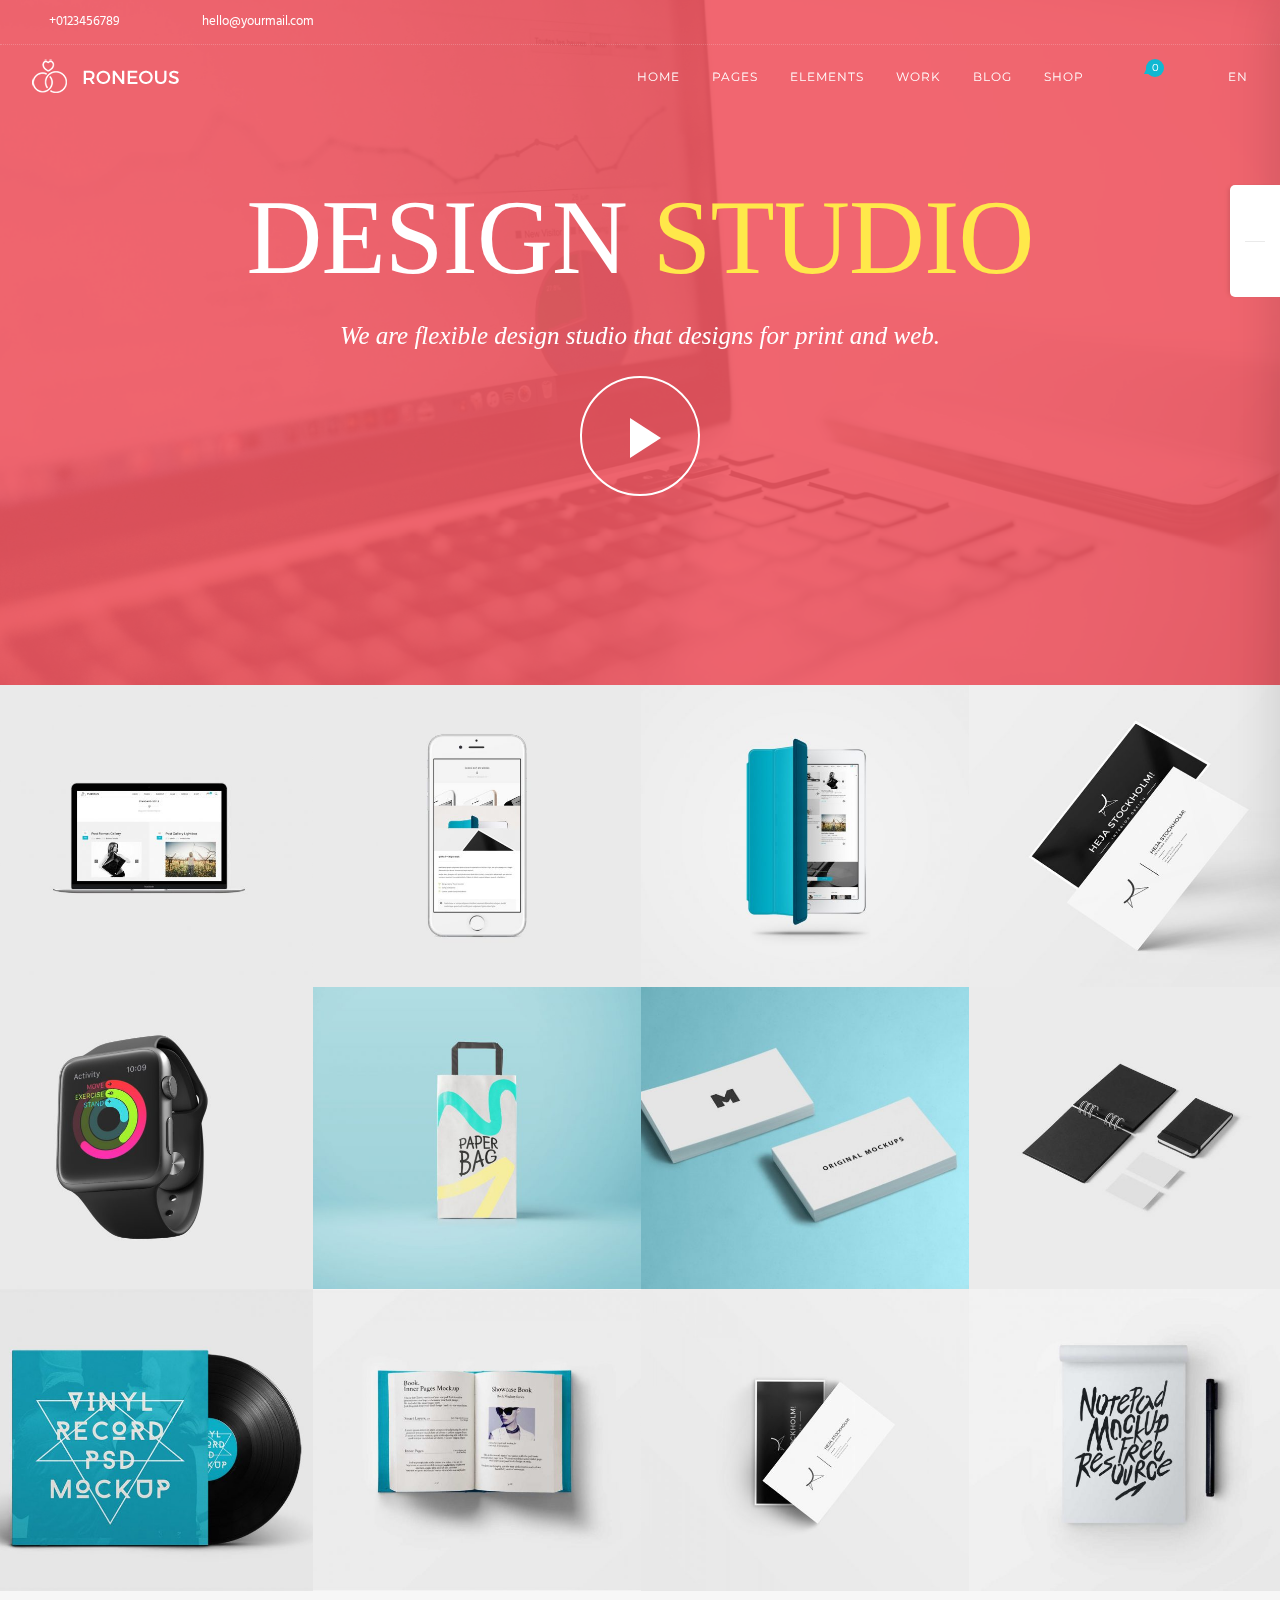
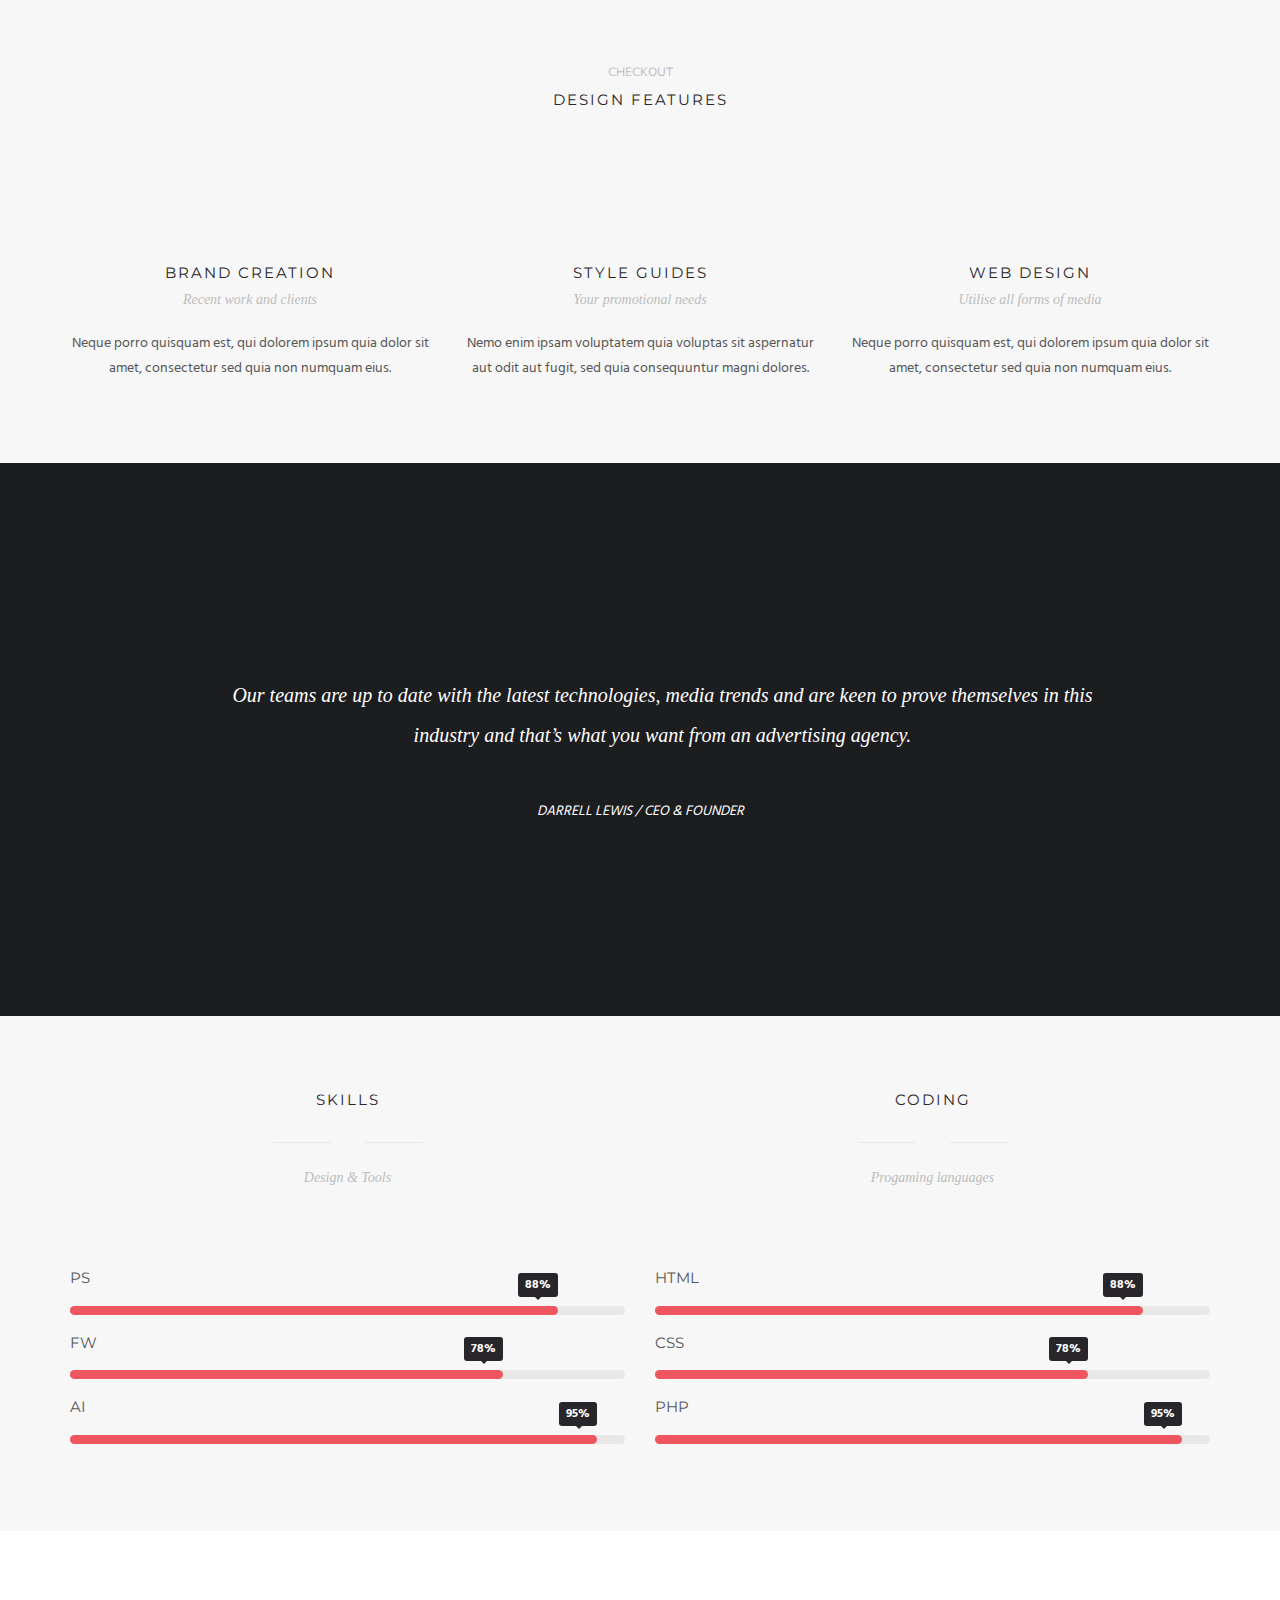
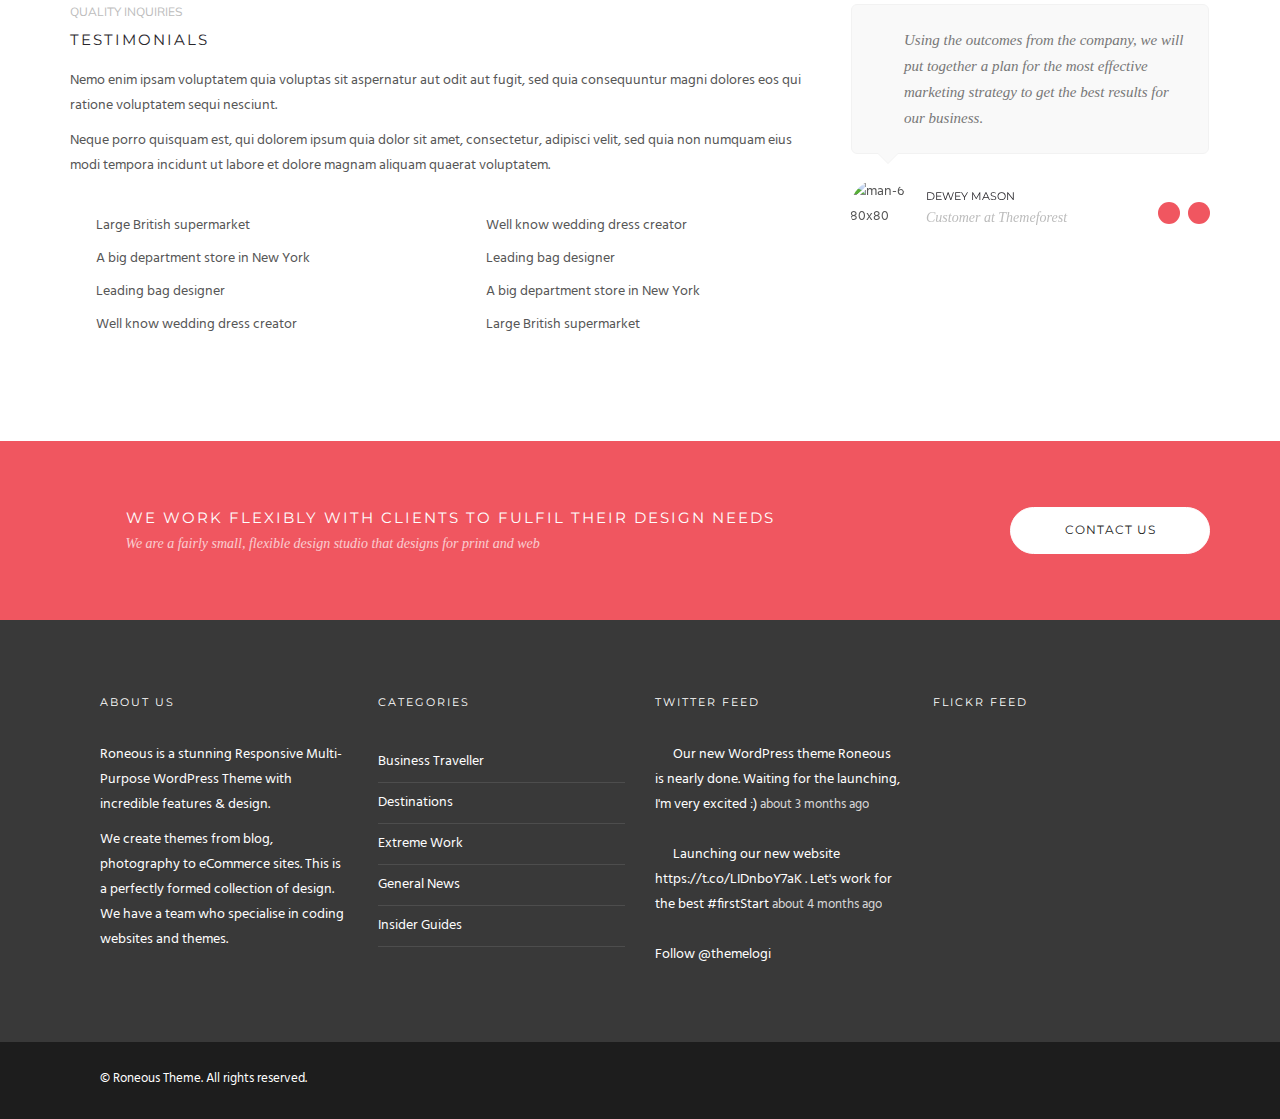
==== home/design-studio/index.html @ be8d3649 "init project" ====
<!doctype html>
<html lang="en-US">

<!-- Mirrored from demo.themelogi.com/roneous/home/design-studio/ by HTTrack Website Copier/3.x [XR&CO'2014], Wed, 10 Aug 2016 06:55:21 GMT -->
<!-- Added by HTTrack --><meta http-equiv="content-type" content="text/html;charset=UTF-8" /><!-- /Added by HTTrack -->
<head>
	<meta charset="UTF-8">
	<meta name="viewport" content="width=device-width, initial-scale=1.0">
	<link rel="pingback" href="http://demo.themelogi.com/roneous/xmlrpc.php" />
	<title>Design Studio &#8211; Roneous</title>
<link rel="alternate" type="application/rss+xml" title="Roneous &raquo; Feed" href="http://demo.themelogi.com/roneous/feed/" />
<link rel="alternate" type="application/rss+xml" title="Roneous &raquo; Comments Feed" href="http://demo.themelogi.com/roneous/comments/feed/" />
		<script type="text/javascript">
			window._wpemojiSettings = {"baseUrl":"https:\/\/s.w.org\/images\/core\/emoji\/72x72\/","ext":".png","source":{"concatemoji":"http:\/\/demo.themelogi.com\/roneous\/wp-includes\/js\/wp-emoji-release.min.js?ver=4.5.3"}};
			!function(a,b,c){function d(a){var c,d,e,f=b.createElement("canvas"),g=f.getContext&&f.getContext("2d"),h=String.fromCharCode;if(!g||!g.fillText)return!1;switch(g.textBaseline="top",g.font="600 32px Arial",a){case"flag":return g.fillText(h(55356,56806,55356,56826),0,0),f.toDataURL().length>3e3;case"diversity":return g.fillText(h(55356,57221),0,0),c=g.getImageData(16,16,1,1).data,d=c[0]+","+c[1]+","+c[2]+","+c[3],g.fillText(h(55356,57221,55356,57343),0,0),c=g.getImageData(16,16,1,1).data,e=c[0]+","+c[1]+","+c[2]+","+c[3],d!==e;case"simple":return g.fillText(h(55357,56835),0,0),0!==g.getImageData(16,16,1,1).data[0];case"unicode8":return g.fillText(h(55356,57135),0,0),0!==g.getImageData(16,16,1,1).data[0]}return!1}function e(a){var c=b.createElement("script");c.src=a,c.type="text/javascript",b.getElementsByTagName("head")[0].appendChild(c)}var f,g,h,i;for(i=Array("simple","flag","unicode8","diversity"),c.supports={everything:!0,everythingExceptFlag:!0},h=0;h<i.length;h++)c.supports[i[h]]=d(i[h]),c.supports.everything=c.supports.everything&&c.supports[i[h]],"flag"!==i[h]&&(c.supports.everythingExceptFlag=c.supports.everythingExceptFlag&&c.supports[i[h]]);c.supports.everythingExceptFlag=c.supports.everythingExceptFlag&&!c.supports.flag,c.DOMReady=!1,c.readyCallback=function(){c.DOMReady=!0},c.supports.everything||(g=function(){c.readyCallback()},b.addEventListener?(b.addEventListener("DOMContentLoaded",g,!1),a.addEventListener("load",g,!1)):(a.attachEvent("onload",g),b.attachEvent("onreadystatechange",function(){"complete"===b.readyState&&c.readyCallback()})),f=c.source||{},f.concatemoji?e(f.concatemoji):f.wpemoji&&f.twemoji&&(e(f.twemoji),e(f.wpemoji)))}(window,document,window._wpemojiSettings);
		</script>
		<style type="text/css">
img.wp-smiley,
img.emoji {
	display: inline !important;
	border: none !important;
	box-shadow: none !important;
	height: 1em !important;
	width: 1em !important;
	margin: 0 .07em !important;
	vertical-align: -0.1em !important;
	background: none !important;
	padding: 0 !important;
}
</style>
<link rel='stylesheet' id='contact-form-7-css'  href='../../wp-content/plugins/contact-form-7/includes/css/stylesc1f9.css?ver=4.4.2' type='text/css' media='all' />
<link rel='stylesheet' id='rs-plugin-settings-css'  href='../../wp-content/plugins/revslider/public/assets/css/settings5223.css?ver=5.2.6' type='text/css' media='all' />
<style id='rs-plugin-settings-inline-css' type='text/css'>
#rs-demo-id {}
</style>
<link rel='stylesheet' id='tlg-theme-panel-style-css'  href='../../wp-content/plugins/tlg_theme_panel/assets/css/style77ae.css?ver=2' type='text/css' media='all' />
<link rel='stylesheet' id='woocommerce-layout-css'  href='../../wp-content/plugins/woocommerce/assets/css/woocommerce-layout72e6.css?ver=2.6.4' type='text/css' media='all' />
<link rel='stylesheet' id='woocommerce-smallscreen-css'  href='../../wp-content/plugins/woocommerce/assets/css/woocommerce-smallscreen72e6.css?ver=2.6.4' type='text/css' media='only screen and (max-width: 768px)' />
<link rel='stylesheet' id='woocommerce-general-css'  href='../../wp-content/plugins/woocommerce/assets/css/woocommerce72e6.css?ver=2.6.4' type='text/css' media='all' />
<link rel='stylesheet' id='js_composer_front-css'  href='../../wp-content/plugins/js_composer/assets/css/js_composer.min0147.css?ver=4.12' type='text/css' media='all' />
<link rel='stylesheet' id='roneous-google-fonts-css'  href='https://fonts.googleapis.com/css?family=Hind%3A400%2C100%2C300%2C400%2C600%2C700%7CMontserrat%3A400%2C100%2C300%2C400%2C600%2C700%7CRoboto%3A400%2C100%2C300%2C400%2C600%2C700%7COpen+Sans%3A300%2C400&amp;subset=latin%2Clatin-ext&amp;ver=4.5.3' type='text/css' media='all' />
<link rel='stylesheet' id='roneous-libs-css'  href='../../wp-content/themes/roneous/assets/css/libs62d0.css?ver=4.5.3' type='text/css' media='all' />
<link rel='stylesheet' id='roneous-theme-styles-css'  href='../../wp-content/uploads/wp-less-cache/roneous-theme-styles154f.css?ver=1470633970' type='text/css' media='all' />
<link rel='stylesheet' id='roneous-style-css'  href='../../wp-content/themes/roneous/style62d0.css?ver=4.5.3' type='text/css' media='all' />
<script type='text/javascript' src='../../wp-includes/js/jquery/jqueryb8ff.js?ver=1.12.4'></script>
<script type='text/javascript' src='../../wp-includes/js/jquery/jquery-migrate.min330a.js?ver=1.4.1'></script>
<script type='text/javascript' src='../../wp-content/plugins/revslider/public/assets/js/jquery.themepunch.tools.min5223.js?ver=5.2.6'></script>
<script type='text/javascript' src='../../wp-content/plugins/revslider/public/assets/js/jquery.themepunch.revolution.min5223.js?ver=5.2.6'></script>
<script type='text/javascript'>
/* <![CDATA[ */
var wc_add_to_cart_params = {"ajax_url":"\/roneous\/wp-admin\/admin-ajax.php","wc_ajax_url":"\/roneous\/home\/design-studio\/?wc-ajax=%%endpoint%%","i18n_view_cart":"View Cart","cart_url":"http:\/\/demo.themelogi.com\/roneous\/cart\/","is_cart":"","cart_redirect_after_add":"no"};
/* ]]> */
</script>
<script type='text/javascript' src='../../wp-content/plugins/woocommerce/assets/js/frontend/add-to-cart.min72e6.js?ver=2.6.4'></script>
<script type='text/javascript' src='../../wp-content/plugins/js_composer/assets/js/vendors/woocommerce-add-to-cart0147.js?ver=4.12'></script>
<link rel='https://api.w.org/' href='http://demo.themelogi.com/roneous/wp-json/' />
<link rel="EditURI" type="application/rsd+xml" title="RSD" href="http://demo.themelogi.com/roneous/xmlrpc.php?rsd" />
<link rel="wlwmanifest" type="application/wlwmanifest+xml" href="http://demo.themelogi.com/roneous/wp-includes/wlwmanifest.xml" /> 
<meta name="generator" content="WordPress 4.5.3" />
<meta name="generator" content="WooCommerce 2.6.4" />
<link rel="canonical" href="index.html" />
<link rel='shortlink' href='http://demo.themelogi.com/roneous/?p=2051' />
<link rel="alternate" type="application/json+oembed" href="http://demo.themelogi.com/roneous/wp-json/oembed/1.0/embed?url=http%3A%2F%2Fdemo.themelogi.com%2Froneous%2Fhome%2Fdesign-studio%2F" />
<link rel="alternate" type="text/xml+oembed" href="http://demo.themelogi.com/roneous/wp-json/oembed/1.0/embed?url=http%3A%2F%2Fdemo.themelogi.com%2Froneous%2Fhome%2Fdesign-studio%2F&amp;format=xml" />
		<style type="text/css">.recentcomments a{display:inline !important;padding:0 !important;margin:0 !important;}</style>
		<meta name="generator" content="Powered by Visual Composer - drag and drop page builder for WordPress."/>
<!--[if lte IE 9]><link rel="stylesheet" type="text/css" href="http://demo.themelogi.com/roneous/wp-content/plugins/js_composer/assets/css/vc_lte_ie9.min.css" media="screen"><![endif]--><!--[if IE  8]><link rel="stylesheet" type="text/css" href="http://demo.themelogi.com/roneous/wp-content/plugins/js_composer/assets/css/vc-ie8.min.css" media="screen"><![endif]--><meta name="generator" content="Powered by Slider Revolution 5.2.6 - responsive, Mobile-Friendly Slider Plugin for WordPress with comfortable drag and drop interface." />
<link rel="icon" href="../../wp-content/uploads/2016/05/cropped-favicon-60x60.png" sizes="32x32" />
<link rel="icon" href="../../wp-content/uploads/2016/05/cropped-favicon-300x300.png" sizes="192x192" />
<link rel="apple-touch-icon-precomposed" href="../../wp-content/uploads/2016/05/cropped-favicon-180x180.png" />
<meta name="msapplication-TileImage" content="http://demo.themelogi.com/roneous/wp-content/uploads/2016/05/cropped-favicon-300x300.png" />
<style type="text/css" data-type="vc_shortcodes-custom-css">.vc_custom_1469184109602{background-image: url(../../wp-content/uploads/2016/07/man_advisor65ad.jpg?id=3436) !important;}.vc_custom_1470337149707{background-color: #f05660 !important;}.vc_custom_1456370426125{padding-top: 120px !important;padding-right: 100px !important;padding-bottom: 120px !important;padding-left: 100px !important;}</style><noscript><style type="text/css"> .wpb_animate_when_almost_visible { opacity: 1; }</style></noscript></head>
<body class="page page-id-2051 page-child parent-pageid-2013 page-template-default normal-layout wpb-js-composer js-comp-ver-4.12 vc_responsive">
			<div class="nav-container">
    <nav class="transparent absolute">
    		
<div class="nav-utility">
		    <div class="module left"><i class="ti-mobile">&nbsp;</i>
	        <span class="sub">+0123456789</span>
	    </div>
        	    <div class="module left"><i class="ti-email">&nbsp;</i>
	        <span class="sub">hello@yourmail.com</span>
	    </div>
    	<div class="module right">
		<ul class="list-inline social-list mb24">
            <li><a href="#" target="_blank"><i class="ti-flickr"></i></a></li><li><a href="#" target="_blank"><i class="ti-google"></i></a></li><li><a href="#" target="_blank"><i class="ti-facebook"></i></a></li><li><a href="#" target="_blank"><i class="ti-dribbble"></i></a></li><li><a href="#" target="_blank"><i class="ti-twitter"></i></a></li>        </ul>
    </div>
</div>        <div class="nav-bar">
            <div class="module left">
                <a href="http://demo.themelogi.com/roneous/">
                    <img class="logo logo-light" alt="Roneous" src="../../wp-content/themes/roneous/assets/img/logo-light.png" />
                    <img class="logo logo-dark" alt="Roneous" src="../../wp-content/themes/roneous/assets/img/logo-dark.png" />
                </a>
            </div>
            <div class="module widget-wrap mobile-toggle right visible-sm visible-xs">
                <i class="ti-menu"></i>
            </div>
            <div class="module-group right">
                <div class="module left">
                    <ul id="menu-primary-menu" class="menu"><li id="menu-item-55"  class="menu-item menu-item-type-custom menu-item-object-custom current-menu-ancestor menu-item-has-children menu-item-55 has-dropdown megamenu-item"><a href="#">Home</a>
<ul role="menu" class=" subnav">
	<li id="menu-item-2090"  class="menu-item menu-item-type-custom menu-item-object-custom menu-item-has-children menu-item-2090 has-dropdown"><a href="#">Business</a>
	<ul role="menu" class=" subnav">
		<li id="menu-item-2071"  class="menu-item menu-item-type-post_type menu-item-object-page menu-item-2071"><a href="http://demo.themelogi.com/roneous/home/business-agency/">Business Agency</a>		<li id="menu-item-2070"  class="menu-item menu-item-type-post_type menu-item-object-page menu-item-2070"><a href="http://demo.themelogi.com/roneous/home/start-adventure/">Start Adventure<span class="label">New!</span></a>		<li id="menu-item-2072"  class="menu-item menu-item-type-post_type menu-item-object-page menu-item-2072"><a href="http://demo.themelogi.com/roneous/home/business-advisors/">Business Advisors</a>		<li id="menu-item-2073"  class="menu-item menu-item-type-post_type menu-item-object-page menu-item-2073"><a href="http://demo.themelogi.com/roneous/home/digital-technology/">Digital Technology</a>		<li id="menu-item-2074"  class="menu-item menu-item-type-post_type menu-item-object-page menu-item-2074"><a href="http://demo.themelogi.com/roneous/home/modern-home/">Modern Home<span class="label">New!</span></a>	</ul>
	<li id="menu-item-2092"  class="menu-item menu-item-type-custom menu-item-object-custom menu-item-has-children menu-item-2092 has-dropdown"><a href="#">News</a>
	<ul role="menu" class=" subnav">
		<li id="menu-item-2065"  class="menu-item menu-item-type-post_type menu-item-object-page menu-item-2065"><a href="http://demo.themelogi.com/roneous/home/news-express/">News Express</a>		<li id="menu-item-2068"  class="menu-item menu-item-type-post_type menu-item-object-page menu-item-2068"><a href="http://demo.themelogi.com/roneous/home/the-journals/">The Journals</a>		<li id="menu-item-2066"  class="menu-item menu-item-type-post_type menu-item-object-page menu-item-2066"><a href="http://demo.themelogi.com/roneous/home/collaboration-work/">Collaboration Work</a>		<li id="menu-item-2067"  class="menu-item menu-item-type-post_type menu-item-object-page menu-item-2067"><a href="http://demo.themelogi.com/roneous/home/landing-conversation/">Landing Conversation</a>		<li id="menu-item-2069"  class="menu-item menu-item-type-post_type menu-item-object-page menu-item-2069"><a href="http://demo.themelogi.com/roneous/home/personal-story/">Personal Story</a>	</ul>
	<li id="menu-item-2093"  class="menu-item menu-item-type-custom menu-item-object-custom current-menu-ancestor current-menu-parent menu-item-has-children menu-item-2093 has-dropdown"><a href="#">Projects</a>
	<ul role="menu" class=" subnav">
		<li id="menu-item-2080"  class="menu-item menu-item-type-post_type menu-item-object-page menu-item-2080"><a href="http://demo.themelogi.com/roneous/home/work-showcase/">Work Showcase</a>		<li id="menu-item-2081"  class="menu-item menu-item-type-post_type menu-item-object-page menu-item-2081"><a href="http://demo.themelogi.com/roneous/home/freelance-designer/">Freelance Designer</a>		<li id="menu-item-2084"  class="menu-item menu-item-type-post_type menu-item-object-page current-menu-item page_item page-item-2051 current_page_item menu-item-2084 active"><a href="index.html">Design Studio</a>		<li id="menu-item-2083"  class="menu-item menu-item-type-post_type menu-item-object-page menu-item-2083"><a href="http://demo.themelogi.com/roneous/home/flexibly-projects/">Flexibly Projects</a>		<li id="menu-item-2082"  class="menu-item menu-item-type-post_type menu-item-object-page menu-item-2082"><a href="http://demo.themelogi.com/roneous/home/art-work/">Art Work</a>	</ul>
	<li id="menu-item-2094"  class="menu-item menu-item-type-custom menu-item-object-custom menu-item-has-children menu-item-2094 has-dropdown"><a href="#">Shop</a>
	<ul role="menu" class=" subnav">
		<li id="menu-item-2086"  class="menu-item menu-item-type-post_type menu-item-object-page menu-item-2086"><a href="http://demo.themelogi.com/roneous/home/premier-collection/">Premier Collection</a>		<li id="menu-item-2089"  class="menu-item menu-item-type-post_type menu-item-object-page menu-item-2089"><a href="http://demo.themelogi.com/roneous/home/start-selling/">Start Selling</a>		<li id="menu-item-2087"  class="menu-item menu-item-type-post_type menu-item-object-page menu-item-2087"><a href="http://demo.themelogi.com/roneous/home/department-store/">Department Store</a>		<li id="menu-item-2088"  class="menu-item menu-item-type-post_type menu-item-object-page menu-item-2088"><a href="http://demo.themelogi.com/roneous/home/products-landing/">Products Landing</a>		<li id="menu-item-2085"  class="menu-item menu-item-type-post_type menu-item-object-page menu-item-2085"><a href="http://demo.themelogi.com/roneous/home/store-showcase/">Store Showcase</a>	</ul>
	<li id="menu-item-2091"  class="menu-item menu-item-type-custom menu-item-object-custom menu-item-has-children menu-item-2091 has-dropdown"><a href="#">Landing</a>
	<ul role="menu" class=" subnav">
		<li id="menu-item-2075"  class="menu-item menu-item-type-post_type menu-item-object-page menu-item-2075"><a href="http://demo.themelogi.com/roneous/home/advanced-showcase/">Advanced Showcase</a>		<li id="menu-item-2078"  class="menu-item menu-item-type-post_type menu-item-object-page menu-item-2078"><a href="http://demo.themelogi.com/roneous/home/music-lyrics/">Music &#038; Lyrics</a>		<li id="menu-item-2079"  class="menu-item menu-item-type-post_type menu-item-object-page menu-item-2079"><a href="http://demo.themelogi.com/roneous/home/personal-profile/">Personal Profile</a>		<li id="menu-item-2077"  class="menu-item menu-item-type-post_type menu-item-object-page menu-item-2077"><a href="http://demo.themelogi.com/roneous/home/fashion-light/">Fashion Light</a>		<li id="menu-item-2076"  class="menu-item menu-item-type-post_type menu-item-object-page menu-item-2076"><a href="http://demo.themelogi.com/roneous/home/app-design/">App Design</a>	</ul>
</ul>
<li id="menu-item-46"  class="menu-item menu-item-type-custom menu-item-object-custom menu-item-has-children menu-item-46 has-dropdown"><a href="#">Pages</a>
<ul role="menu" class=" subnav">
	<li id="menu-item-2007"  class="menu-item menu-item-type-custom menu-item-object-custom menu-item-has-children menu-item-2007 has-dropdown"><a href="#"><i class="ti-info-alt"></i> About</a>
	<ul role="menu" class=" subnav">
		<li id="menu-item-1989"  class="menu-item menu-item-type-post_type menu-item-object-page menu-item-1989"><a href="http://demo.themelogi.com/roneous/pages/1-about-us/"><i class="ti-microphone-alt"></i> 1. About Us</a>		<li id="menu-item-1991"  class="menu-item menu-item-type-post_type menu-item-object-page menu-item-1991"><a href="http://demo.themelogi.com/roneous/pages/2-about-us/"><i class="ti-layout"></i> 2. About Us</a>	</ul>
	<li id="menu-item-2008"  class="menu-item menu-item-type-custom menu-item-object-custom menu-item-has-children menu-item-2008 has-dropdown"><a href="#"><i class="ti-mobile"></i> Contact</a>
	<ul role="menu" class=" subnav">
		<li id="menu-item-1993"  class="menu-item menu-item-type-post_type menu-item-object-page menu-item-1993"><a href="http://demo.themelogi.com/roneous/pages/1-contact-us/"><i class="ti-bookmark-alt"></i> 1. Contact Us</a>		<li id="menu-item-1994"  class="menu-item menu-item-type-post_type menu-item-object-page menu-item-1994"><a href="http://demo.themelogi.com/roneous/pages/2-contact-us/"><i class="ti-envelope"></i> 2. Contact Us</a>	</ul>
	<li id="menu-item-2010"  class="menu-item menu-item-type-custom menu-item-object-custom menu-item-has-children menu-item-2010 has-dropdown"><a href="#"><i class="ti-headphone-alt"></i> Services</a>
	<ul role="menu" class=" subnav">
		<li id="menu-item-2005"  class="menu-item menu-item-type-post_type menu-item-object-page menu-item-2005"><a href="http://demo.themelogi.com/roneous/pages/1-service/"><i class="ti-reload"></i> 1. Service</a>		<li id="menu-item-2006"  class="menu-item menu-item-type-post_type menu-item-object-page menu-item-2006"><a href="http://demo.themelogi.com/roneous/pages/2-service/"><i class="ti-briefcase"></i> 2. Service</a>	</ul>
	<li id="menu-item-2011"  class="menu-item menu-item-type-custom menu-item-object-custom menu-item-has-children menu-item-2011 has-dropdown"><a href="#"><i class="ti-money"></i> Pricing</a>
	<ul role="menu" class=" subnav">
		<li id="menu-item-2001"  class="menu-item menu-item-type-post_type menu-item-object-page menu-item-2001"><a href="http://demo.themelogi.com/roneous/pages/1-pricing/"><i class="ti-receipt"></i> 1. Pricing</a>		<li id="menu-item-2000"  class="menu-item menu-item-type-post_type menu-item-object-page menu-item-2000"><a href="http://demo.themelogi.com/roneous/pages/2-pricing/"><i class="ti-panel"></i> 2. Pricing</a>	</ul>
	<li id="menu-item-1947"  class="menu-item menu-item-type-custom menu-item-object-custom menu-item-1947"><a href="http://demo.themelogi.com/roneous/?s=post"><i class="ti-search"></i> Search Results</a>	<li id="menu-item-1950"  class="menu-item menu-item-type-custom menu-item-object-custom menu-item-1950"><a href="http://demo.themelogi.com/roneous/not-found"><i class="ti-unlink"></i> Page Not Found</a>	<li id="menu-item-1992"  class="menu-item menu-item-type-post_type menu-item-object-page menu-item-1992"><a href="http://demo.themelogi.com/roneous/pages/coming-soon/"><i class="ti-check"></i> Coming Soon</a>	<li id="menu-item-1999"  class="menu-item menu-item-type-post_type menu-item-object-page menu-item-1999"><a href="http://demo.themelogi.com/roneous/pages/maintainent/"><i class="ti-dashboard"></i> Maintainent</a></ul>
<li id="menu-item-859"  class="menu-item menu-item-type-custom menu-item-object-custom menu-item-has-children menu-item-859 has-dropdown megamenu-item"><a href="#">Elements</a>
<ul role="menu" class=" subnav">
	<li id="menu-item-52"  class="menu-item menu-item-type-custom menu-item-object-custom menu-item-has-children menu-item-52 has-dropdown"><a href="#">Basic HTML<span>Text Presentation</span></a>
	<ul role="menu" class=" subnav">
		<li id="menu-item-251"  class="menu-item menu-item-type-post_type menu-item-object-page menu-item-251"><a href="http://demo.themelogi.com/roneous/elements/accordion-module/"><i class="ti-layers"></i> Accordion module</a>		<li id="menu-item-287"  class="menu-item menu-item-type-post_type menu-item-object-page menu-item-287"><a href="http://demo.themelogi.com/roneous/elements/tabs-module/"><i class="ti-layers-alt"></i> Tabs module</a>		<li id="menu-item-259"  class="menu-item menu-item-type-post_type menu-item-object-page menu-item-259"><a href="http://demo.themelogi.com/roneous/elements/alert-boxes/"><i class="ti-announcement"></i> Alert boxes</a>		<li id="menu-item-446"  class="menu-item menu-item-type-post_type menu-item-object-page menu-item-446"><a href="http://demo.themelogi.com/roneous/elements/block-content/"><i class="ti-layout-accordion-separated"></i> Block content</a>		<li id="menu-item-393"  class="menu-item menu-item-type-post_type menu-item-object-page menu-item-393"><a href="http://demo.themelogi.com/roneous/elements/text-highlights/"><i class="ti-layout-list-post"></i> Text highlights</a>		<li id="menu-item-403"  class="menu-item menu-item-type-post_type menu-item-object-page menu-item-403"><a href="http://demo.themelogi.com/roneous/elements/dropcap-variants/"><i class="ti-smallcap"></i> Dropcap variants</a>		<li id="menu-item-630"  class="menu-item menu-item-type-post_type menu-item-object-page menu-item-630"><a href="http://demo.themelogi.com/roneous/elements/grid-structure/"><i class="ti-layout-column3"></i> Grid structure</a>		<li id="menu-item-329"  class="menu-item menu-item-type-post_type menu-item-object-page menu-item-329"><a href="http://demo.themelogi.com/roneous/elements/button-styles/"><i class="ti-mouse"></i> Button styles</a>	</ul>
	<li id="menu-item-44"  class="menu-item menu-item-type-custom menu-item-object-custom menu-item-has-children menu-item-44 has-dropdown"><a href="#">Heading Intro<span>Leading Content</span></a>
	<ul role="menu" class=" subnav">
		<li id="menu-item-309"  class="menu-item menu-item-type-post_type menu-item-object-page menu-item-309"><a href="http://demo.themelogi.com/roneous/elements/heading-styles/"><i class="ti-layout-media-overlay-alt-2"></i> Heading styles</a>		<li id="menu-item-313"  class="menu-item menu-item-type-post_type menu-item-object-page menu-item-313"><a href="http://demo.themelogi.com/roneous/elements/page-title-layout/"><i class="ti-layout-cta-center"></i> Page title layout</a>		<li id="menu-item-659"  class="menu-item menu-item-type-post_type menu-item-object-page menu-item-659"><a href="http://demo.themelogi.com/roneous/elements/fullscreen-sliders/"><i class="ti-layout-slider"></i> Fullscreen sliders</a>		<li id="menu-item-643"  class="menu-item menu-item-type-post_type menu-item-object-page menu-item-643"><a href="http://demo.themelogi.com/roneous/elements/page-single-slide/"><i class="ti-layout-tab-window"></i> Page single slide<span class="label">New!</span></a>		<li id="menu-item-534"  class="menu-item menu-item-type-post_type menu-item-object-page menu-item-534"><a href="http://demo.themelogi.com/roneous/elements/background-effect/"><i class="ti-layout-media-overlay"></i> Background effect</a>		<li id="menu-item-644"  class="menu-item menu-item-type-post_type menu-item-object-page menu-item-644"><a href="http://demo.themelogi.com/roneous/elements/social-accounts/"><i class="ti-sharethis"></i> Social accounts</a>		<li id="menu-item-450"  class="menu-item menu-item-type-post_type menu-item-object-page menu-item-450"><a href="http://demo.themelogi.com/roneous/elements/icon-title-list/"><i class="ti-view-list-alt"></i> Icon title list</a>		<li id="menu-item-570"  class="menu-item menu-item-type-post_type menu-item-object-page menu-item-570"><a href="http://demo.themelogi.com/roneous/elements/google-map-styles/"><i class="ti-location-pin"></i> Google map styles</a>	</ul>
	<li id="menu-item-1939"  class="menu-item menu-item-type-custom menu-item-object-custom menu-item-has-children menu-item-1939 has-dropdown"><a href="#">Interactive<span>Immediately Message</span></a>
	<ul role="menu" class=" subnav">
		<li id="menu-item-664"  class="menu-item menu-item-type-post_type menu-item-object-page menu-item-664"><a href="http://demo.themelogi.com/roneous/elements/blog-content-layout/"><i class="ti-layout-media-overlay"></i> Blog content layout</a>		<li id="menu-item-234"  class="menu-item menu-item-type-post_type menu-item-object-page menu-item-234"><a href="http://demo.themelogi.com/roneous/elements/team-member-styles/"><i class="ti-user"></i> Team member styles</a>		<li id="menu-item-232"  class="menu-item menu-item-type-post_type menu-item-object-page menu-item-232"><a href="http://demo.themelogi.com/roneous/elements/client-box-variants/"><i class="ti-agenda"></i> Client box variants</a>		<li id="menu-item-233"  class="menu-item menu-item-type-post_type menu-item-object-page menu-item-233"><a href="http://demo.themelogi.com/roneous/elements/testimonials-content/"><i class="ti-comment-alt"></i> Testimonials content</a>		<li id="menu-item-270"  class="menu-item menu-item-type-post_type menu-item-object-page menu-item-270"><a href="http://demo.themelogi.com/roneous/elements/facts-counter/"><i class="ti-infinite"></i> Facts counter</a>		<li id="menu-item-293"  class="menu-item menu-item-type-post_type menu-item-object-page menu-item-293"><a href="http://demo.themelogi.com/roneous/elements/skill-bars/"><i class="ti-bar-chart-alt"></i> Skill bars</a>		<li id="menu-item-283"  class="menu-item menu-item-type-post_type menu-item-object-page menu-item-283"><a href="http://demo.themelogi.com/roneous/elements/call-to-actions/"><i class="ti-check-box"></i> Call to actions<span class="label">New!</span></a>		<li id="menu-item-621"  class="menu-item menu-item-type-post_type menu-item-object-page menu-item-621"><a href="http://demo.themelogi.com/roneous/elements/countdown-module/"><i class="ti-alarm-clock"></i> Countdown module</a>	</ul>
	<li id="menu-item-1938"  class="menu-item menu-item-type-custom menu-item-object-custom menu-item-has-children menu-item-1938 has-dropdown"><a href="#">Media Transform<span>Gallery & Image</span></a>
	<ul role="menu" class=" subnav">
		<li id="menu-item-437"  class="menu-item menu-item-type-post_type menu-item-object-page menu-item-437"><a href="http://demo.themelogi.com/roneous/elements/intro-content-styles/"><i class="ti-layout-media-left"></i> Intro content styles</a>		<li id="menu-item-580"  class="menu-item menu-item-type-post_type menu-item-object-page menu-item-580"><a href="http://demo.themelogi.com/roneous/elements/intro-carousel-styles/"><i class="ti-layout-sidebar-right"></i> Intro carousel styles</a>		<li id="menu-item-388"  class="menu-item menu-item-type-post_type menu-item-object-page menu-item-388"><a href="http://demo.themelogi.com/roneous/elements/image-caption-effect/"><i class="ti-image"></i> Image caption effect</a>		<li id="menu-item-469"  class="menu-item menu-item-type-post_type menu-item-object-page menu-item-469"><a href="http://demo.themelogi.com/roneous/elements/image-gallery-layout/"><i class="ti-gallery"></i> Image gallery layout</a>		<li id="menu-item-477"  class="menu-item menu-item-type-post_type menu-item-object-page menu-item-477"><a href="http://demo.themelogi.com/roneous/elements/modal-popup-effect/"><i class="ti-layout-media-center"></i> Modal popup effect</a>		<li id="menu-item-653"  class="menu-item menu-item-type-post_type menu-item-object-page menu-item-653"><a href="http://demo.themelogi.com/roneous/elements/contact-form-7/"><i class="ti-email"></i> Contact form 7<span class="label">New!</span></a>		<li id="menu-item-341"  class="menu-item menu-item-type-post_type menu-item-object-page menu-item-341"><a href="http://demo.themelogi.com/roneous/elements/icon-box-module/"><i class="ti-widget"></i> Icon box module</a>		<li id="menu-item-411"  class="menu-item menu-item-type-post_type menu-item-object-page menu-item-411"><a href="http://demo.themelogi.com/roneous/elements/pricing-table-layout/"><i class="ti-money"></i> Pricing table layout</a>	</ul>
</ul>
<li id="menu-item-2673"  class="menu-item menu-item-type-custom menu-item-object-custom menu-item-has-children menu-item-2673 has-dropdown"><a href="#">Work</a>
<ul role="menu" class=" subnav">
	<li id="menu-item-1908"  class="menu-item menu-item-type-custom menu-item-object-custom menu-item-has-children menu-item-1908 has-dropdown"><a href="#">Project Masonry</a>
	<ul role="menu" class=" subnav">
		<li id="menu-item-1905"  class="menu-item menu-item-type-post_type menu-item-object-page menu-item-1905"><a href="http://demo.themelogi.com/roneous/work/masonry-full-2-columns/">Masonry Full 2 Columns</a>		<li id="menu-item-1904"  class="menu-item menu-item-type-post_type menu-item-object-page menu-item-1904"><a href="http://demo.themelogi.com/roneous/work/masonry-full-3-columns/">Masonry Full 3 Columns</a>		<li id="menu-item-1903"  class="menu-item menu-item-type-post_type menu-item-object-page menu-item-1903"><a href="http://demo.themelogi.com/roneous/work/masonry-full-4-columns/">Masonry Full 4 Columns</a>		<li id="menu-item-1907"  class="menu-item menu-item-type-post_type menu-item-object-page menu-item-1907"><a href="http://demo.themelogi.com/roneous/work/masonry-2-columns/">Masonry 2 Columns</a>		<li id="menu-item-1906"  class="menu-item menu-item-type-post_type menu-item-object-page menu-item-1906"><a href="http://demo.themelogi.com/roneous/work/masonry-3-columns/">Masonry 3 Columns</a>		<li id="menu-item-1902"  class="menu-item menu-item-type-post_type menu-item-object-page menu-item-1902"><a href="http://demo.themelogi.com/roneous/work/masonry-4-columns/">Masonry 4 Columns</a>	</ul>
	<li id="menu-item-1909"  class="menu-item menu-item-type-custom menu-item-object-custom menu-item-has-children menu-item-1909 has-dropdown"><a href="#">Project  Grid</a>
	<ul role="menu" class=" subnav">
		<li id="menu-item-1899"  class="menu-item menu-item-type-post_type menu-item-object-page menu-item-1899"><a href="http://demo.themelogi.com/roneous/work/grid-full-2-columns/">Grid Full 2 Columns</a>		<li id="menu-item-1898"  class="menu-item menu-item-type-post_type menu-item-object-page menu-item-1898"><a href="http://demo.themelogi.com/roneous/work/grid-full-3-columns/">Grid Full 3 Columns</a>		<li id="menu-item-1897"  class="menu-item menu-item-type-post_type menu-item-object-page menu-item-1897"><a href="http://demo.themelogi.com/roneous/work/grid-full-4-columns/">Grid Full 4 Columns</a>		<li id="menu-item-1901"  class="menu-item menu-item-type-post_type menu-item-object-page menu-item-1901"><a href="http://demo.themelogi.com/roneous/work/grid-2-columns/">Grid 2 Columns</a>		<li id="menu-item-1900"  class="menu-item menu-item-type-post_type menu-item-object-page menu-item-1900"><a href="http://demo.themelogi.com/roneous/work/grid-3-columns/">Grid 3 Columns</a>		<li id="menu-item-1896"  class="menu-item menu-item-type-post_type menu-item-object-page menu-item-1896"><a href="http://demo.themelogi.com/roneous/work/grid-4-columns/">Grid 4 Columns</a>	</ul>
	<li id="menu-item-2898"  class="menu-item menu-item-type-custom menu-item-object-custom menu-item-has-children menu-item-2898 has-dropdown"><a href="#">Project Zoom</a>
	<ul role="menu" class=" subnav">
		<li id="menu-item-2904"  class="menu-item menu-item-type-post_type menu-item-object-page menu-item-2904"><a href="http://demo.themelogi.com/roneous/work/zoom-masonry-2-columns/">Zoom Masonry 2 Columns</a>		<li id="menu-item-2903"  class="menu-item menu-item-type-post_type menu-item-object-page menu-item-2903"><a href="http://demo.themelogi.com/roneous/work/zoom-masonry-3-columns/">Zoom Masonry 3 Columns</a>		<li id="menu-item-2902"  class="menu-item menu-item-type-post_type menu-item-object-page menu-item-2902"><a href="http://demo.themelogi.com/roneous/work/zoom-masonry-4-columns/">Zoom Masonry 4 Columns</a>		<li id="menu-item-2907"  class="menu-item menu-item-type-post_type menu-item-object-page menu-item-2907"><a href="http://demo.themelogi.com/roneous/work/zoom-grid-2-columns/">Zoom Grid 2 Columns</a>		<li id="menu-item-2906"  class="menu-item menu-item-type-post_type menu-item-object-page menu-item-2906"><a href="http://demo.themelogi.com/roneous/work/zoom-grid-3-columns/">Zoom Grid 3 Columns</a>		<li id="menu-item-2905"  class="menu-item menu-item-type-post_type menu-item-object-page menu-item-2905"><a href="http://demo.themelogi.com/roneous/work/zoom-grid-4-columns/">Zoom Grid 4 Columns</a>	</ul>
	<li id="menu-item-1910"  class="menu-item menu-item-type-custom menu-item-object-custom menu-item-has-children menu-item-1910 has-dropdown"><a href="#">Project More</a>
	<ul role="menu" class=" subnav">
		<li id="menu-item-2901"  class="menu-item menu-item-type-post_type menu-item-object-page menu-item-2901"><a href="http://demo.themelogi.com/roneous/work/zoom-2-columns/">Zoom 2 Columns</a>		<li id="menu-item-2900"  class="menu-item menu-item-type-post_type menu-item-object-page menu-item-2900"><a href="http://demo.themelogi.com/roneous/work/zoom-3-columns/">Zoom 3 Columns</a>		<li id="menu-item-2899"  class="menu-item menu-item-type-post_type menu-item-object-page menu-item-2899"><a href="http://demo.themelogi.com/roneous/work/zoom-4-columns/">Zoom 4 Columns</a>		<li id="menu-item-1895"  class="menu-item menu-item-type-post_type menu-item-object-page menu-item-1895"><a href="http://demo.themelogi.com/roneous/work/parallax-standard/">Parallax Standard</a>		<li id="menu-item-1894"  class="menu-item menu-item-type-post_type menu-item-object-page menu-item-1894"><a href="http://demo.themelogi.com/roneous/work/parallax-small/">Parallax Small</a>		<li id="menu-item-1893"  class="menu-item menu-item-type-post_type menu-item-object-page menu-item-1893"><a href="http://demo.themelogi.com/roneous/work/parallax-fullwidth/">Parallax Fullwidth</a>	</ul>
	<li id="menu-item-1933"  class="menu-item menu-item-type-custom menu-item-object-custom menu-item-has-children menu-item-1933 has-dropdown"><a href="#">Project Single</a>
	<ul role="menu" class=" subnav">
		<li id="menu-item-2520"  class="menu-item menu-item-type-post_type menu-item-object-portfolio menu-item-2520"><a href="http://demo.themelogi.com/roneous/portfolio/project-content-builder/">Project content builder</a>		<li id="menu-item-2521"  class="menu-item menu-item-type-post_type menu-item-object-portfolio menu-item-2521"><a href="http://demo.themelogi.com/roneous/portfolio/project-masonry-image/">Project masonry image</a>		<li id="menu-item-1930"  class="menu-item menu-item-type-post_type menu-item-object-portfolio menu-item-1930"><a href="http://demo.themelogi.com/roneous/portfolio/default-project/">Default project</a>		<li id="menu-item-1929"  class="menu-item menu-item-type-post_type menu-item-object-portfolio menu-item-1929"><a href="http://demo.themelogi.com/roneous/portfolio/lightbox-popup/">Lightbox popup</a>		<li id="menu-item-2824"  class="menu-item menu-item-type-post_type menu-item-object-portfolio menu-item-2824"><a href="http://demo.themelogi.com/roneous/portfolio/thumbnail-slider/">Thumbnail slider</a>		<li id="menu-item-1927"  class="menu-item menu-item-type-post_type menu-item-object-portfolio menu-item-1927"><a href="http://demo.themelogi.com/roneous/portfolio/padding-slider/">Padding slider</a>	</ul>
</ul>
<li id="menu-item-2675"  class="menu-item menu-item-type-custom menu-item-object-custom menu-item-has-children menu-item-2675 has-dropdown"><a href="#">Blog</a>
<ul role="menu" class=" subnav">
	<li id="menu-item-1884"  class="menu-item menu-item-type-custom menu-item-object-custom menu-item-has-children menu-item-1884 has-dropdown"><a href="#">Blog Masonry</a>
	<ul role="menu" class=" subnav">
		<li id="menu-item-1880"  class="menu-item menu-item-type-post_type menu-item-object-page menu-item-1880"><a href="http://demo.themelogi.com/roneous/blog/masonry-sidebar-left/">Masonry Sidebar Left</a>		<li id="menu-item-1881"  class="menu-item menu-item-type-post_type menu-item-object-page menu-item-1881"><a href="http://demo.themelogi.com/roneous/blog/masonry-sidebar-right/">Masonry Sidebar Right</a>		<li id="menu-item-1883"  class="menu-item menu-item-type-post_type menu-item-object-page menu-item-1883"><a href="http://demo.themelogi.com/roneous/blog/masonry-2-columns/">Masonry 2 Columns</a>		<li id="menu-item-1882"  class="menu-item menu-item-type-post_type menu-item-object-page menu-item-1882"><a href="http://demo.themelogi.com/roneous/blog/masonry-3-columns/">Masonry 3 Columns</a>	</ul>
	<li id="menu-item-1885"  class="menu-item menu-item-type-custom menu-item-object-custom menu-item-has-children menu-item-1885 has-dropdown"><a href="#">Blog Grid</a>
	<ul role="menu" class=" subnav">
		<li id="menu-item-1876"  class="menu-item menu-item-type-post_type menu-item-object-page menu-item-1876"><a href="http://demo.themelogi.com/roneous/blog/grid-sidebar-left/">Grid Sidebar Left</a>		<li id="menu-item-1877"  class="menu-item menu-item-type-post_type menu-item-object-page menu-item-1877"><a href="http://demo.themelogi.com/roneous/blog/grid-sidebar-right/">Grid Sidebar Right</a>		<li id="menu-item-1879"  class="menu-item menu-item-type-post_type menu-item-object-page menu-item-1879"><a href="http://demo.themelogi.com/roneous/blog/grid-2-columns/">Grid 2 Columns</a>		<li id="menu-item-1878"  class="menu-item menu-item-type-post_type menu-item-object-page menu-item-1878"><a href="http://demo.themelogi.com/roneous/blog/grid-3-columns/">Grid 3 Columns</a>	</ul>
	<li id="menu-item-1886"  class="menu-item menu-item-type-custom menu-item-object-custom menu-item-has-children menu-item-1886 has-dropdown"><a href="#">Blog Post</a>
	<ul role="menu" class=" subnav">
		<li id="menu-item-1891"  class="menu-item menu-item-type-post_type menu-item-object-page menu-item-1891"><a href="http://demo.themelogi.com/roneous/blog/post-standard-left/">Post Standard Left</a>		<li id="menu-item-1890"  class="menu-item menu-item-type-post_type menu-item-object-page menu-item-1890"><a href="http://demo.themelogi.com/roneous/blog/post-sandard-right/">Post Sandard Right</a>		<li id="menu-item-1889"  class="menu-item menu-item-type-post_type menu-item-object-page menu-item-1889"><a href="http://demo.themelogi.com/roneous/blog/post-feed-content/">Post Feed Content</a>		<li id="menu-item-1888"  class="menu-item menu-item-type-post_type menu-item-object-page menu-item-1888"><a href="http://demo.themelogi.com/roneous/blog/post-carousel-content/">Post Carousel Content</a>	</ul>
	<li id="menu-item-1887"  class="menu-item menu-item-type-custom menu-item-object-custom menu-item-has-children menu-item-1887 has-dropdown"><a href="#">Post Types</a>
	<ul role="menu" class=" subnav">
		<li id="menu-item-1918"  class="menu-item menu-item-type-post_type menu-item-object-post menu-item-1918"><a href="http://demo.themelogi.com/roneous/2015/10/29/post-image-content/">Post Image Content</a>		<li id="menu-item-1919"  class="menu-item menu-item-type-post_type menu-item-object-post menu-item-1919"><a href="http://demo.themelogi.com/roneous/2010/10/05/post-format-audio/">Post Format Audio</a>		<li id="menu-item-1920"  class="menu-item menu-item-type-post_type menu-item-object-post menu-item-1920"><a href="http://demo.themelogi.com/roneous/2010/09/10/post-format-gallery/">Post Format Gallery</a>		<li id="menu-item-1921"  class="menu-item menu-item-type-post_type menu-item-object-post menu-item-1921"><a href="http://demo.themelogi.com/roneous/2010/06/03/post-format-video/">Post Format Video</a>	</ul>
	<li id="menu-item-1926"  class="menu-item menu-item-type-custom menu-item-object-custom menu-item-has-children menu-item-1926 has-dropdown"><a href="#">Post Types</a>
	<ul role="menu" class=" subnav">
		<li id="menu-item-1925"  class="menu-item menu-item-type-post_type menu-item-object-post menu-item-1925"><a href="http://demo.themelogi.com/roneous/2010/07/02/post-gallery-lightbox/">Post Gallery Lightbox</a>		<li id="menu-item-1922"  class="menu-item menu-item-type-post_type menu-item-object-post menu-item-1922"><a href="http://demo.themelogi.com/roneous/2010/03/07/post-format-link/">Post Format Link</a>		<li id="menu-item-1923"  class="menu-item menu-item-type-post_type menu-item-object-post menu-item-1923"><a href="http://demo.themelogi.com/roneous/2010/02/05/post-format-quote/">Post Format Quote</a>		<li id="menu-item-1924"  class="menu-item menu-item-type-post_type menu-item-object-post menu-item-1924"><a href="http://demo.themelogi.com/roneous/2009/08/06/post-content-only/">Post Content Only</a>	</ul>
</ul>
<li id="menu-item-2674"  class="menu-item menu-item-type-custom menu-item-object-custom menu-item-has-children menu-item-2674 has-dropdown"><a href="#">Shop</a>
<ul role="menu" class=" subnav">
	<li id="menu-item-482"  class="menu-item menu-item-type-custom menu-item-object-custom menu-item-482"><a href="http://demo.themelogi.com/roneous/shop/?style=sidebar-left"><i class="ti-layout-sidebar-left"></i> Sidebar Left<span>Grid columns left</span></a>	<li id="menu-item-481"  class="menu-item menu-item-type-custom menu-item-object-custom menu-item-481"><a href="http://demo.themelogi.com/roneous/shop/?style=sidebar-right"><i class="ti-layout-sidebar-right"></i> Sidebar Right<span>Grid columns right</span></a>	<li id="menu-item-484"  class="menu-item menu-item-type-custom menu-item-object-custom menu-item-484"><a href="http://demo.themelogi.com/roneous/shop/?style=2col"><i class="ti-layout-grid2"></i> 2 Columns<span>Masonry list layout</span></a>	<li id="menu-item-483"  class="menu-item menu-item-type-custom menu-item-object-custom menu-item-483"><a href="http://demo.themelogi.com/roneous/shop/?style=3col"><i class="ti-layout-grid3"></i> 3 Columns<span>Masonry list layout</span></a>	<li id="menu-item-1934"  class="menu-item menu-item-type-custom menu-item-object-custom menu-item-1934"><a href="http://demo.themelogi.com/roneous/shop/?style=4col"><i class="ti-layout-grid4"></i> 4 Columns<span>Masonry list layout</span></a>	<li id="menu-item-1913"  class="menu-item menu-item-type-custom menu-item-object-custom menu-item-has-children menu-item-1913 has-dropdown"><a href="#"><i class="ti-layout-tab-window"></i> Shop Pages<span>Cart & user account</span></a>
	<ul role="menu" class=" subnav">
		<li id="menu-item-1914"  class="menu-item menu-item-type-post_type menu-item-object-page menu-item-1914"><a href="http://demo.themelogi.com/roneous/cart/"><i class="ti-shopping-cart-full"></i> Cart</a>		<li id="menu-item-1915"  class="menu-item menu-item-type-post_type menu-item-object-page menu-item-1915"><a href="http://demo.themelogi.com/roneous/checkout/"><i class="ti-write"></i> Checkout</a>		<li id="menu-item-3685"  class="menu-item menu-item-type-post_type menu-item-object-page menu-item-3685"><a href="http://demo.themelogi.com/roneous/shop/privacy-policy/"><i class="ti-info-alt"></i> Privacy Policy</a>	</ul>
</ul>
</ul>                </div>
				<div class="module widget-wrap cart-widget-wrap left">
    <a href="http://demo.themelogi.com/roneous/cart/" class="cart-icon">
        <i class="ti-bag"></i>
        <span class="label number"><span class="tlg-count">0</span></span>
        <span class="title">Shopping Cart</span>
    </a>
    <div class="widget-inner">
        <div class="widget">
            <div class="cart-header">
                <div class="cart-header-content">
                    <div class="widget woocommerce widget_shopping_cart"><h2 class="widgettitle">Cart</h2><div class="widget_shopping_cart_content"></div></div>                </div>
            </div>
        </div>
    </div>
</div><div class="module widget-wrap search-widget-wrap left">
    <div class="search">
        <a href="#"><i class="ti-search"></i></a>
        <span class="title">Search Site</span>
    </div>
    <div class="widget-inner">
        <form class="search-form" method="get" id="searchform" action="http://demo.themelogi.com/roneous/">
	<input type="text" id="s2" class="mb0" name="s" value="" placeholder="Search on site..." autocomplete="off" />
	<input type="submit" value="" class="btn">
</form>    </div>
</div><div class="module widget-wrap language left">
    <ul class="menu">
        <li class="has-dropdown">
            <a href="#">EN</a>
            <ul><li><a href="#">Français</a></li><li><a href="#">Deutsch</a></li></ul>
        </li>
    </ul>
</div>            </div>
        </div>
    </nav>
</div>	<div class="main-container"><div class="tlg-page-wrapper">
	<a id="home" href="#"></a>
		<div id="row-57aacfd5b518c" class=" vc_row wpb_row vc_row-fluid   bg-light   not-equal not-color "><div class=""><div class="row "><script type="text/javascript">jQuery(document).ready(function(){jQuery('head').append('<style type="text/css" id="tlg-custom-css-single-57aacfd5b59a0">@font-face {font-family:"Oswald"; src:url("http://fonts.gstatic.com/s/oswald/v10/uLEd2g2vJglLPfsBF91DCg.ttf");}#single-57aacfd5b59a0 h1{text-shadow:none;font-size:105px;line-height:115px;text-transform: uppercase!important;font-family:Oswald;font-weight:400;font-style:normal;}#single-57aacfd5b59a0 .lead{text-shadow:none;text-transform: none!important;}#single-57aacfd5b59a0 .heading-content p{text-shadow:none;text-transform: none!important;}</style>');});</script><div class="wpb_column vc_column_container vc_col-sm-12"><div class="vc_column-inner "><div class="wpb_wrapper"><section  id="single-57aacfd5b59a0" class="header-single vertical-flex m0 image-bg  scrolled-no-hide parallax pt180 pb180 pt-xs-80 pb-xs-80" style=""><div class="background-content"><img width="1920" height="1280" src="../../wp-content/uploads/2016/07/lapw.jpg" class="background-image" alt="lapw" srcset="http://demo.themelogi.com/roneous/wp-content/uploads/2016/07/lapw.jpg 1920w, http://demo.themelogi.com/roneous/wp-content/uploads/2016/07/lapw-300x200.jpg 300w, http://demo.themelogi.com/roneous/wp-content/uploads/2016/07/lapw-768x512.jpg 768w, http://demo.themelogi.com/roneous/wp-content/uploads/2016/07/lapw-1024x683.jpg 1024w, http://demo.themelogi.com/roneous/wp-content/uploads/2016/07/lapw-600x400.jpg 600w" sizes="(max-width: 1920px) 100vw, 1920px" /><div style="background-color:#f05660; opacity:0.85;opacity:0.9!important;" class="background-overlay"></div></div><div  class="container vertical-flex-column item-content "><div class="row"><div class="standard-slide col-md-10 col-md-offset-1 col-sm-12 text-center"><h1 class="heading-title-bold">Design <span style="color:#ffe84a!important;">Studio</span></h1><div class="lead" >We are flexible design studio that designs for print and web.</div><div class="heading-content"></div><div class="mt24 mt-xs-0"><a  id="btn-57aacfd5b59d8" data-modal="modal-57aacfd5b5a0e" class="md-trigger m0 play  " href= "#"  ><div class="play-button large inline"></div></a></div>
                </div></div></div></section><div class="modal-button"><div class="md-modal md-modal-7" id="modal-57aacfd5b5a0e"><div class="md-content"><div class="md-content-inner"><iframe src="https://player.vimeo.com/video/150594088" width="1170" height="658" frameborder="0" title="Simple shapes in motion" webkitallowfullscreen mozallowfullscreen allowfullscreen></iframe></div></div><div class="text-center"><a class="md-close inline-block mt24" href="#"><i class="ti-close"></i></a></div></div><div class="md-overlay"></div></div></div></div></div></div></div></div><div id="row-57aacfd5d783b" class=" vc_row wpb_row vc_row-fluid   bg-light   not-equal not-color "><div class=""><div class="row "><div class="wpb_column vc_column_container vc_col-sm-12"><div class="vc_column-inner "><div class="wpb_wrapper"><script type="text/javascript">jQuery(document).ready(function(){jQuery('head').append('<style type="text/css" id="tlg-custom-css-project-57aacfd5dac3d">#project-57aacfd5dac3d .box-zoom .box-mask{background-color:rgba(240,86,96,0.95)!important;}</style>');});</script><section class="projects p0"><div class="row masonry-loader">
    <div class="col-sm-12 text-center">
        <div class="spinner"></div>
    </div>
</div><div id="project-57aacfd5dac3d" data-id="project-57aacfd5dac3d" class="row project-content project-full"><div class="col-md-3 col-sm-6 project box-zoom" data-filter="All,Advertising,Web design" 
		data-groups='["advertising","web-design"]'>
    <div class="box-inner">
        <div class="box-inner__i">
            <div class="box-pic">
                <img width="650" height="600" src="../../wp-content/uploads/2016/04/11_mbpro-650x600.jpg" class="background-image wp-post-image" alt="11_mbpro" />                <div class="box-mask">
                    <a href="http://demo.themelogi.com/roneous/portfolio/project-content-builder/">
                        <div class="mask-content text-center">
                            <h2 class="mask-content__title">Project content builder</h2>
                            <div class="mask-content__meta">Advertising / Web design</div>
                        </div>
                    </a>
                </div>
            </div>
        </div>
    </div>
</div><div class="col-md-3 col-sm-6 project box-zoom" data-filter="All,Branding" 
		data-groups='["branding"]'>
    <div class="box-inner">
        <div class="box-inner__i">
            <div class="box-pic">
                <img width="650" height="600" src="../../wp-content/uploads/2016/04/22_ip63-650x600.jpg" class="background-image wp-post-image" alt="22_ip63" />                <div class="box-mask">
                    <a href="http://demo.themelogi.com/roneous/portfolio/project-masonry-image/">
                        <div class="mask-content text-center">
                            <h2 class="mask-content__title">Project masonry image</h2>
                            <div class="mask-content__meta">Branding</div>
                        </div>
                    </a>
                </div>
            </div>
        </div>
    </div>
</div><div class="col-md-3 col-sm-6 project box-zoom" data-filter="All,Advertising" 
		data-groups='["advertising"]'>
    <div class="box-inner">
        <div class="box-inner__i">
            <div class="box-pic">
                <img width="650" height="600" src="../../wp-content/uploads/2016/04/33_ipad-air-650x600.jpg" class="background-image wp-post-image" alt="33_ipad-air" />                <div class="box-mask">
                    <a href="http://demo.themelogi.com/roneous/portfolio/content-project-standard/">
                        <div class="mask-content text-center">
                            <h2 class="mask-content__title">Content project standard</h2>
                            <div class="mask-content__meta">Advertising</div>
                        </div>
                    </a>
                </div>
            </div>
        </div>
    </div>
</div><div class="col-md-3 col-sm-6 project box-zoom" data-filter="All,Branding,UI/UX" 
		data-groups='["branding","uiux"]'>
    <div class="box-inner">
        <div class="box-inner__i">
            <div class="box-pic">
                <img width="650" height="600" src="../../wp-content/uploads/2016/04/44_card-b-650x600.jpg" class="background-image wp-post-image" alt="44_card-b" />                <div class="box-mask">
                    <a href="http://demo.themelogi.com/roneous/portfolio/padding-slider/">
                        <div class="mask-content text-center">
                            <h2 class="mask-content__title">Padding slider</h2>
                            <div class="mask-content__meta">Branding / UI/UX</div>
                        </div>
                    </a>
                </div>
            </div>
        </div>
    </div>
</div><div class="col-md-3 col-sm-6 project box-zoom" data-filter="All,Advertising,Branding" 
		data-groups='["advertising","branding"]'>
    <div class="box-inner">
        <div class="box-inner__i">
            <div class="box-pic">
                <img width="650" height="600" src="../../wp-content/uploads/2016/04/55_apwatchs-650x600.jpg" class="background-image wp-post-image" alt="55_apwatchs" />                <div class="box-mask">
                    <a href="http://demo.themelogi.com/roneous/portfolio/halfscreen-builder/">
                        <div class="mask-content text-center">
                            <h2 class="mask-content__title">Halfscreen builder</h2>
                            <div class="mask-content__meta">Advertising / Branding</div>
                        </div>
                    </a>
                </div>
            </div>
        </div>
    </div>
</div><div class="col-md-3 col-sm-6 project box-zoom" data-filter="All,Advertising,Web design" 
		data-groups='["advertising","web-design"]'>
    <div class="box-inner">
        <div class="box-inner__i">
            <div class="box-pic">
                <img width="650" height="600" src="../../wp-content/uploads/2016/04/66_paper-bag-650x600.jpg" class="background-image wp-post-image" alt="66_paper-bag" />                <div class="box-mask">
                    <a href="http://demo.themelogi.com/roneous/portfolio/lightbox-popup/">
                        <div class="mask-content text-center">
                            <h2 class="mask-content__title">Lightbox popup</h2>
                            <div class="mask-content__meta">Advertising / Web design</div>
                        </div>
                    </a>
                </div>
            </div>
        </div>
    </div>
</div><div class="col-md-3 col-sm-6 project box-zoom" data-filter="All,UI/UX,Web design" 
		data-groups='["uiux","web-design"]'>
    <div class="box-inner">
        <div class="box-inner__i">
            <div class="box-pic">
                <img width="650" height="600" src="../../wp-content/uploads/2016/04/77_card-g-650x600.jpg" class="background-image wp-post-image" alt="77_card-g" />                <div class="box-mask">
                    <a href="http://demo.themelogi.com/roneous/portfolio/default-project/">
                        <div class="mask-content text-center">
                            <h2 class="mask-content__title">Default project</h2>
                            <div class="mask-content__meta">UI/UX / Web design</div>
                        </div>
                    </a>
                </div>
            </div>
        </div>
    </div>
</div><div class="col-md-3 col-sm-6 project box-zoom" data-filter="All,Branding,UI/UX" 
		data-groups='["branding","uiux"]'>
    <div class="box-inner">
        <div class="box-inner__i">
            <div class="box-pic">
                <img width="650" height="600" src="../../wp-content/uploads/2016/04/88_corporate-650x600.jpg" class="background-image wp-post-image" alt="88_corporate" />                <div class="box-mask">
                    <a href="http://demo.themelogi.com/roneous/portfolio/basic-slider/">
                        <div class="mask-content text-center">
                            <h2 class="mask-content__title">Basic slider</h2>
                            <div class="mask-content__meta">Branding / UI/UX</div>
                        </div>
                    </a>
                </div>
            </div>
        </div>
    </div>
</div><div class="col-md-3 col-sm-6 project box-zoom" data-filter="All,Advertising,Branding" 
		data-groups='["advertising","branding"]'>
    <div class="box-inner">
        <div class="box-inner__i">
            <div class="box-pic">
                <img width="650" height="600" src="../../wp-content/uploads/2016/04/99_record-650x600.jpg" class="background-image wp-post-image" alt="99_record" />                <div class="box-mask">
                    <a href="http://demo.themelogi.com/roneous/portfolio/thumbnail-slider/">
                        <div class="mask-content text-center">
                            <h2 class="mask-content__title">Thumbnail slider</h2>
                            <div class="mask-content__meta">Advertising / Branding</div>
                        </div>
                    </a>
                </div>
            </div>
        </div>
    </div>
</div><div class="col-md-3 col-sm-6 project box-zoom" data-filter="All,UI/UX" 
		data-groups='["uiux"]'>
    <div class="box-inner">
        <div class="box-inner__i">
            <div class="box-pic">
                <img width="650" height="600" src="../../wp-content/uploads/2016/04/100_binner-650x600.jpg" class="background-image wp-post-image" alt="100_binner" />                <div class="box-mask">
                    <a href="http://demo.themelogi.com/roneous/portfolio/project-slider/">
                        <div class="mask-content text-center">
                            <h2 class="mask-content__title">Project slider</h2>
                            <div class="mask-content__meta">UI/UX</div>
                        </div>
                    </a>
                </div>
            </div>
        </div>
    </div>
</div><div class="col-md-3 col-sm-6 project box-zoom" data-filter="All,Web design" 
		data-groups='["web-design"]'>
    <div class="box-inner">
        <div class="box-inner__i">
            <div class="box-pic">
                <img width="650" height="600" src="../../wp-content/uploads/2016/04/101_card2-650x600.jpg" class="background-image wp-post-image" alt="101_card2" />                <div class="box-mask">
                    <a href="http://demo.themelogi.com/roneous/portfolio/project-thumbnail/">
                        <div class="mask-content text-center">
                            <h2 class="mask-content__title">Project thumbnail</h2>
                            <div class="mask-content__meta">Web design</div>
                        </div>
                    </a>
                </div>
            </div>
        </div>
    </div>
</div><div class="col-md-3 col-sm-6 project box-zoom" data-filter="All,Advertising" 
		data-groups='["advertising"]'>
    <div class="box-inner">
        <div class="box-inner__i">
            <div class="box-pic">
                <img width="650" height="600" src="../../wp-content/uploads/2016/04/102_npad-650x600.jpg" class="background-image wp-post-image" alt="102_npad" />                <div class="box-mask">
                    <a href="http://demo.themelogi.com/roneous/portfolio/project-content/">
                        <div class="mask-content text-center">
                            <h2 class="mask-content__title">Project content</h2>
                            <div class="mask-content__meta">Advertising</div>
                        </div>
                    </a>
                </div>
            </div>
        </div>
    </div>
</div></div></section></div></div></div></div></div></div><section id="row-57aacfd5e0f58" class=" vc_row wpb_row vc_row-fluid   bg-secondary  pb0 not-equal not-color "><div class=" container "><div class="row "><div class="wpb_column vc_column_container vc_col-sm-12"><div class="vc_column-inner "><div class="wpb_wrapper"><div class="headings-title"><div class="mb16 mb-xs-40 text-center"><div style="font-size:12px;line-height:17px;text-transform: uppercase!important;text-shadow:none;font-family:Muli;font-weight:400;font-style:normal;" class="widgetsubtitle mb8">Checkout</div><h5 style="text-transform: uppercase!important;" class="widgettitle mb0">Design features</h5></div></div></div></div></div></div></div></section><section id="row-57aacfd5e161f" class=" vc_row wpb_row vc_row-fluid   bg-secondary   not-equal not-color "><div class=" container "><div class="row "><div class="wpb_column vc_column_container vc_col-sm-4"><div class="vc_column-inner "><div class="wpb_wrapper"><div id="iconbox-57aacfd5e1a38" class=""><div class="icon-link"><div class="relative mb0 text-center">
							<i style="font-size:45px!important;color:#f05660;" class="ti-pie-chart   inline-block mb16 ms-text icon-lg"></i>
							<h5  class="widgettitle mb0">Brand Creation</h5>
							<div  class="widgetsubtitle mb16">Recent work and clients</div>
							<div  class="icon-content"><p>Neque porro quisquam est, qui dolorem ipsum quia dolor sit amet, consectetur sed quia non numquam eius.</p>
</div> 
						</div></div></div></div></div></div><div class="wpb_column vc_column_container vc_col-sm-4"><div class="vc_column-inner "><div class="wpb_wrapper"><div id="iconbox-57aacfd5e1d59" class=""><div class="icon-link"><div class="relative mb0 text-center">
							<i style="font-size:45px!important;color:#f05660;" class="ti-check-box   inline-block mb16 ms-text icon-lg"></i>
							<h5  class="widgettitle mb0">Style Guides</h5>
							<div  class="widgetsubtitle mb16">Your promotional needs</div>
							<div  class="icon-content"><p>Nemo enim ipsam voluptatem quia voluptas sit aspernatur aut odit aut fugit, sed quia consequuntur magni dolores.</p>
</div> 
						</div></div></div></div></div></div><div class="wpb_column vc_column_container vc_col-sm-4"><div class="vc_column-inner "><div class="wpb_wrapper"><div id="iconbox-57aacfd5e2065" class=""><div class="icon-link"><div class="relative mb0 text-center">
							<i style="font-size:45px!important;color:#f05660;" class="ti-power-off   inline-block mb16 ms-text icon-lg"></i>
							<h5  class="widgettitle mb0">Web Design</h5>
							<div  class="widgetsubtitle mb16">Utilise all forms of media</div>
							<div  class="icon-content"><p>Neque porro quisquam est, qui dolorem ipsum quia dolor sit amet, consectetur sed quia non numquam eius.</p>
</div> 
						</div></div></div></div></div></div></div></div></section><section id="row-57aacfd5e225f" class="image-bg z-index overlay parallax vc_row wpb_row vc_row-fluid  text-center bg-dark   not-equal not-color vc_custom_1469184109602 "><div class="background-content"><img alt="background" class="background-image" src="../../wp-content/uploads/2016/07/man_advisor65ad.jpg?id=3436" /><div  class="background-overlay"></div></div><div class=" container "><div class="row "><div class="wpb_column vc_column_container vc_col-sm-12"><div class="vc_column-inner vc_custom_1456370426125"><div class="wpb_wrapper">
	<div class="wpb_text_column wpb_content_element ">
		<div class="wpb_wrapper">
			<blockquote class="blockquote" style="font-site: 43px;"><p>
Our teams are up to date with the latest technologies, media trends and are keen to prove themselves in this industry and that’s what you want from an advertising agency.
</p></blockquote>
<p><cite>DARRELL LEWIS / CEO &amp; FOUNDER</cite></p>

		</div>
	</div>
</div></div></div></div></div></section><section id="row-57aacfd5e2aec" class=" vc_row wpb_row vc_row-fluid   bg-secondary   not-equal not-color "><div class=" container "><div class="row "><div class="wpb_column vc_column_container vc_col-sm-6"><div class="vc_column-inner "><div class="wpb_wrapper"><div class="headings-title"><div class="mb72  mb-xs-40 text-center"><h5  class="widgettitle ">Skills</h5><div class="divider-wrap"><i  class="ti-mouse"></i><div class="tlg-divider"></div></div><div  class="widgetsubtitle">Design & Tools</div></div></div><div class="progress-bars standard"><div class="maintitle ">PS</div><div class="meter success"><span style="background-color:#f05660;width: 88%"><strong>88%</strong></span></div></div><div class="progress-bars standard"><div class="maintitle ">FW</div><div class="meter danger"><span style="background-color:#f05660;width: 78%"><strong>78%</strong></span></div></div><div class="progress-bars standard"><div class="maintitle ">AI</div><div class="meter primary"><span style="background-color:#f05660;width: 95%"><strong>95%</strong></span></div></div></div></div></div><div class="wpb_column vc_column_container vc_col-sm-6"><div class="vc_column-inner "><div class="wpb_wrapper"><div class="headings-title"><div class="mb72  mb-xs-40 text-center"><h5  class="widgettitle ">Coding</h5><div class="divider-wrap"><i  class="ti-panel"></i><div class="tlg-divider"></div></div><div  class="widgetsubtitle">Progaming languages</div></div></div><div class="progress-bars standard"><div class="maintitle ">HTML</div><div class="meter success"><span style="background-color:#f05660;width: 88%"><strong>88%</strong></span></div></div><div class="progress-bars standard"><div class="maintitle ">CSS</div><div class="meter danger"><span style="background-color:#f05660;width: 78%"><strong>78%</strong></span></div></div><div class="progress-bars standard"><div class="maintitle ">PHP</div><div class="meter primary"><span style="background-color:#f05660;width: 95%"><strong>95%</strong></span></div></div></div></div></div></div></div></section><section id="row-57aacfd5e34aa" class=" vc_row wpb_row vc_row-fluid   bg-light   not-equal not-color "><div class=" container "><div class="row "><div class="wpb_column vc_column_container vc_col-sm-8"><div class="vc_column-inner "><div class="wpb_wrapper"><div class="headings-title"><div class="mb16 mb-xs-40 text-left"><div style="font-size:12px;line-height:17px;text-transform: uppercase!important;text-shadow:none;font-family:Muli;font-weight:400;font-style:normal;" class="widgetsubtitle mb8">Quality inquiries</div><h5 style="text-transform: uppercase!important;" class="widgettitle mb0">Testimonials</h5></div></div>
	<div class="wpb_text_column wpb_content_element ">
		<div class="wpb_wrapper">
			<p>Nemo enim ipsam voluptatem quia voluptas sit aspernatur aut odit aut fugit, sed quia consequuntur magni dolores eos qui ratione voluptatem sequi nesciunt.</p>
<p>Neque porro quisquam est, qui dolorem ipsum quia dolor sit amet, consectetur, adipisci velit, sed quia non numquam eius modi tempora incidunt ut labore et dolore magnam aliquam quaerat voluptatem.</p>

		</div>
	</div>
<div class="vc_row wpb_row vc_inner vc_row-fluid"><div class="wpb_column vc_column_container vc_col-sm-6"><div class="vc_column-inner "><div class="wpb_wrapper"><div class="icon_title_list-content icon-list"><ul class="icon_title_list"><li><span class="inline-block mb8 mr-15"><i style="color:#ff2d55;" class="ti-check  inline-block icon"></i></span><span>Large British supermarket</span></li><li><span class="inline-block mb8 mr-15"><i style="color:#ff2d55;" class="ti-check  inline-block icon"></i></span><span>A big department store in New York</span></li><li><span class="inline-block mb8 mr-15"><i style="color:#ff2d55;" class="ti-check  inline-block icon"></i></span><span>Leading bag designer</span></li><li><span class="inline-block mb8 mr-15"><i style="color:#ff2d55;" class="ti-check  inline-block icon"></i></span><span>Well know wedding dress creator</span></li></ul></div></div></div></div><div class="wpb_column vc_column_container vc_col-sm-6"><div class="vc_column-inner "><div class="wpb_wrapper"><div class="icon_title_list-content icon-list"><ul class="icon_title_list"><li><span class="inline-block mb8 mr-15"><i style="color:#ff2d55;" class="ti-check  inline-block icon"></i></span><span>Well know wedding dress creator</span></li><li><span class="inline-block mb8 mr-15"><i style="color:#ff2d55;" class="ti-check  inline-block icon"></i></span><span>Leading bag designer</span></li><li><span class="inline-block mb8 mr-15"><i style="color:#ff2d55;" class="ti-check  inline-block icon"></i></span><span>A big department store in New York</span></li><li><span class="inline-block mb8 mr-15"><i style="color:#ff2d55;" class="ti-check  inline-block icon"></i></span><span>Large British supermarket</span></li></ul></div></div></div></div></div></div></div></div><div class="wpb_column vc_column_container vc_col-sm-4"><div class="vc_column-inner "><div class="wpb_wrapper"><script type="text/javascript">jQuery(document).ready(function(){jQuery('head').append('<style>#testimonial_57aacfd5e5145.testimonials.slider-quote .owl-carousel .owl-controls .owl-nav .owl-prev:before, #testimonial_57aacfd5e5145.testimonials.slider-quote .owl-carousel .owl-controls .owl-nav .owl-next:before {background-color:#f05660!important;}#testimonial_57aacfd5e5145.testimonials.slider-quote .owl-carousel .owl-controls .owl-nav .owl-prev:hover:before, #testimonial_57aacfd5e5145.testimonials.slider-quote .owl-carousel .owl-controls .owl-nav .owl-next:hover:before {background-color:#28262b!important;}</style>');});</script><div id="testimonial_57aacfd5e5145" class="testimonials text-slider text-left slider-quote"><ul class="slides carousel-one-item owl-carousel owl-theme"><li class="item">
	<div class="quote content xss-text"><i class="quote-icon fa fa-quote-left"></i>Using the outcomes from the company, we will put together a plan for the most effective marketing strategy to get the best results for our business.</div>    <div class="quote-author image-round-100">
        <img width="80" height="80" src="../../wp-content/uploads/2015/12/man-6-80x80.jpg" class="attachment-post-thumbnail size-post-thumbnail wp-post-image" alt="man-6-80x80" srcset="http://demo.themelogi.com/roneous/wp-content/uploads/2015/12/man-6-80x80.jpg 80w, http://demo.themelogi.com/roneous/wp-content/uploads/2015/12/man-6-80x80-60x60.jpg 60w" sizes="(max-width: 80px) 100vw, 80px" />    	<h6 class="uppercase"><a href="#">Dewey Mason</a></h6>
    	<span class="droid-text">Customer at Themeforest</span>    </div>
</li><li class="item">
	<div class="quote content xss-text"><i class="quote-icon fa fa-quote-left"></i>Whether you require business ads to promote your company, their highly skilled graphic designers will produce the perfect digital artwork for you.</div>    <div class="quote-author image-round-100">
        <img width="80" height="80" src="../../wp-content/uploads/2015/12/man-4-80x80.jpg" class="attachment-post-thumbnail size-post-thumbnail wp-post-image" alt="man-4-80x80" srcset="http://demo.themelogi.com/roneous/wp-content/uploads/2015/12/man-4-80x80.jpg 80w, http://demo.themelogi.com/roneous/wp-content/uploads/2015/12/man-4-80x80-60x60.jpg 60w" sizes="(max-width: 80px) 100vw, 80px" />    	<h6 class="uppercase"><a href="#">Nathaniel Watts</a></h6>
    	<span class="droid-text">Blog writer at Tumblr</span>    </div>
</li><li class="item">
	<div class="quote content xss-text"><i class="quote-icon fa fa-quote-left"></i>They will put together a detailed and specific style that covers all areas of your brand to ensure that anything produced in the future is on brand.</div>    <div class="quote-author image-round-100">
        <img width="80" height="80" src="../../wp-content/uploads/2015/12/man-3-80x80.jpg" class="attachment-post-thumbnail size-post-thumbnail wp-post-image" alt="man-3-80x80" srcset="http://demo.themelogi.com/roneous/wp-content/uploads/2015/12/man-3-80x80.jpg 80w, http://demo.themelogi.com/roneous/wp-content/uploads/2015/12/man-3-80x80-60x60.jpg 60w" sizes="(max-width: 80px) 100vw, 80px" />    	<h6 class="uppercase"><a href="#">Bob	Hamilton</a></h6>
    	<span class="droid-text">Reviewer at BBN TV</span>    </div>
</li></ul></div></div></div></div></div></div></section><section id="row-57aacfd5e6188" class=" vc_row wpb_row vc_row-fluid   bg-primary  pt64 pb64 not-equal not-color vc_custom_1470337149707 "><div class=" container "><div class="row "><div class="wpb_column vc_column_container vc_col-sm-12"><div class="vc_column-inner "><div class="wpb_wrapper"><div class="display-table"><div class="display-cell display-none-sm"><i class="fade-color ms-text mr-24 ti-heart icon"></i></div>
					<div class="display-cell text-center-sm">
						<div  class="maintitle uppercase spacing-text"> We work flexibly with clients to fulfil their design needs</div>
						<div  class="subtitle">We are a fairly small, flexible design studio that designs for print and web</div>
					</div>
					<div class="display-cell text-center-sm text-right"><a  id="btn-57aacfd5e65c7" class="btn btn-filled btn-light btn-rounded  btn-lg btn-sm-sm text-center mr-0 mb0 mt-xs-24" href= "#" target="_self" >Contact Us</a></div>
				</div></div></div></div></div></div></section>
</div>
		<footer class="footer-widget bg-graydark  ">
    <div class="large-container">
        <div class="row">
        	<div class="col-md-3 col-sm-6"><div id="text-3" class="widget widget_text"><h6 class="title">About us</h6>			<div class="textwidget"><p>Roneous is a stunning Responsive Multi-Purpose WordPress Theme with incredible features & design.</p>
<p>We create themes from blog, photography to eCommerce sites. This is a perfectly formed collection of design. We have a team who specialise in coding websites and themes.</p>
</div>
		</div></div><div class="col-md-3 col-sm-6"><div id="categories-3" class="widget widget_categories"><h6 class="title">Categories</h6>		<ul>
	<li class="cat-item cat-item-212"><a href="http://demo.themelogi.com/roneous/category/business-traveller/" >Business Traveller</a>
</li>
	<li class="cat-item cat-item-213"><a href="http://demo.themelogi.com/roneous/category/destinations/" >Destinations</a>
</li>
	<li class="cat-item cat-item-58"><a href="http://demo.themelogi.com/roneous/category/extreme-work/" >Extreme Work</a>
</li>
	<li class="cat-item cat-item-214"><a href="http://demo.themelogi.com/roneous/category/general-news/" >General News</a>
</li>
	<li class="cat-item cat-item-215"><a href="http://demo.themelogi.com/roneous/category/insider-guides/" >Insider Guides</a>
</li>
		</ul>
</div></div><div class="col-md-3 col-sm-6"><div id="tlg-twitter-widget-4" class="widget widget_tlg-twitter-widget"><h6 class="title">Twitter Feed</h6><div class="twitter-feed"><ul class="twitter-content"><li class="mb24 user_timeline"><div class="tweet">Our new WordPress theme Roneous is nearly done. Waiting for the launching, I'm very excited :) <span class="timePosted"><a target="_blank" title="" href="http://twitter.com/719891701662408704/status/730615220398264321"> about 3 months ago</a></span></div></li><li class="mb24 user_timeline"><div class="tweet">Launching our new website  <a href="https://t.co/LIDnboY7aK" title="" target="_blank">https://t.co/LIDnboY7aK</a> . Let's work for the best <a href="https://twitter.com/search?q=%23firstStart&amp;src=hash" title="" target="_blank">#firstStart</a> <span class="timePosted"><a target="_blank" title="" href="http://twitter.com/719891701662408704/status/719897390048653313"> about 4 months ago</a></span></div></li></ul><div class="twitter-user"><a href="https://twitter.com/themelogi" class="twitter-follow-button" data-show-count="false" data-lang="en">Follow @themelogi</a><script>!function(d,s,id){var js,fjs=d.getElementsByTagName(s)[0];if(!d.getElementById(id)){js=d.createElement(s);js.id=id;js.src="../../../../platform.twitter.com/widgets.js";fjs.parentNode.insertBefore(js,fjs);}}(document,"script","twitter-wjs");</script></div></div></div></div><div class="col-md-3 col-sm-6"><div id="tlg-flickr-widget-4" class="widget widget_tlg-flickr-widget"><h6 class="title">Flickr Feed</h6><ul class="flickr-feed" data-user-id="138253421@N04" data-number="6"></ul></div></div><div class="clear"></div>        </div>
    </div>
        <div class="large-container sub-footer">
        <div class="row">
            <div class="col-sm-6">
                <span class="sub">
                    &copy; Roneous Theme. All rights reserved.                </span>
            </div>
            <div class="col-sm-6 text-right">
                <ul class="list-inline social-list">
                    <li><a href="#" target="_blank"><i class="ti-flickr"></i></a></li><li><a href="#" target="_blank"><i class="ti-google"></i></a></li><li><a href="#" target="_blank"><i class="ti-facebook"></i></a></li><li><a href="#" target="_blank"><i class="ti-dribbble"></i></a></li><li><a href="#" target="_blank"><i class="ti-twitter"></i></a></li>                </ul>
            </div>
        </div>
    </div>
    </footer>					<div class="back-to-top"><i class="ti-angle-up"></i></div>
			</div><!--END: main-container-->
			<div class="theme-panel">
			<div class="panel-toggle">
				<i title="Theme Demo Panel" class="panel-switch ti-settings"></i>
				<div class="panel-divider"></div>
				<a href="https://themeforest.net/item/roneous-creative-multipurpose-wordpress-theme/16202433?ref=THEMELOGI&amp;license=regular&amp;open_purchase_for_item_id=16202433&amp;purchasable=source" title="Buy Roneous Now" target="_blank"><i class="ti-shopping-cart"></i></a>
			</div>
			<div class="panel-container">
				<div class="panel-section">
					<h5><span>Layout</span></h5>
					<div class="panel-content">
						<a title="Wide layout" class="active layout-wide btn btn-left btn-sm btn-gray" href="index3c75.html?layout=wide">Wide</a>
						<a title="Boxed layout" class=" layout-boxed btn btn-left btn-sm btn-gray" href="index8954.html?layout=boxed">Boxed</a>
						<a title="Frame layout" class=" layout-border btn btn-right btn-sm btn-gray" href="index5ea9.html?layout=border">Frame</a>
					</div>
				</div>
				<div class="panel-section">
					<h5><span>Boxed Background</span></h5>
					<div class="panel-content">
						<ul class="boxedbgs">
		                    <li><a class="boxedbg bg1 defaultbg" title="Please select boxed layout" data-bg="http://demo.themelogi.com/roneous/wp-content/plugins/tlg_theme_panel/assets/img/bg1.png" href="#" ></a></li>
		                    <li><a class="boxedbg bg2" title="Please select boxed layout" data-bg="http://demo.themelogi.com/roneous/wp-content/plugins/tlg_theme_panel/assets/img/bg2.png" href="#" ></a></li>
		                    <li><a class="boxedbg bg3" title="Please select boxed layout" data-bg="http://demo.themelogi.com/roneous/wp-content/plugins/tlg_theme_panel/assets/img/bg3.png" href="#" ></a></li>
		                    <li><a class="boxedbg bg4" title="Please select boxed layout" data-bg="http://demo.themelogi.com/roneous/wp-content/plugins/tlg_theme_panel/assets/img/bg4.png" href="#" ></a></li>
		                    <li><a class="boxedbg bg5" title="Please select boxed layout" data-bg="http://demo.themelogi.com/roneous/wp-content/plugins/tlg_theme_panel/assets/img/bg5.png" href="#" ></a></li>
		                    <li><a class="boxedbg bg6" title="Please select boxed layout" data-bg="http://demo.themelogi.com/roneous/wp-content/plugins/tlg_theme_panel/assets/img/bg6.png" href="#" ></a></li>
		                    <li><a class="boxedbg bg7" title="Please select boxed layout" data-bg="http://demo.themelogi.com/roneous/wp-content/plugins/tlg_theme_panel/assets/img/bg7.png" href="#" ></a></li>
		                    <li><a class="boxedbg bg8" title="Please select boxed layout" data-bg="http://demo.themelogi.com/roneous/wp-content/plugins/tlg_theme_panel/assets/img/bg8.png" href="#" ></a></li>
		                    <li><a class="boxedbg bg9" title="Please select boxed layout" data-bg="http://demo.themelogi.com/roneous/wp-content/plugins/tlg_theme_panel/assets/img/bg9.png" href="#" ></a></li>
		                    <li><a class="boxedbg bg10" title="Please select boxed layout" data-bg="http://demo.themelogi.com/roneous/wp-content/plugins/tlg_theme_panel/assets/img/bg10.png" href="#" ></a></li>
		                    <li><a class="boxedbg bg11" title="Please select boxed layout" data-bg="http://demo.themelogi.com/roneous/wp-content/plugins/tlg_theme_panel/assets/img/bg11.png" href="#" ></a></li>
		                    <li><a class="boxedbg bg12" title="Please select boxed layout" data-bg="http://demo.themelogi.com/roneous/wp-content/plugins/tlg_theme_panel/assets/img/bg12.png" href="#" ></a></li>
		                    <li><a class="boxedbg bg13" title="Please select boxed layout" data-bg="http://demo.themelogi.com/roneous/wp-content/plugins/tlg_theme_panel/assets/img/bg13.png" href="#" ></a></li>
		                    <li><a class="boxedbg bg14" title="Please select boxed layout" data-bg="http://demo.themelogi.com/roneous/wp-content/plugins/tlg_theme_panel/assets/img/bg14.png" href="#" ></a></li>
		                    <li><a class="boxedbg bg15" title="Please select boxed layout" data-bg="http://demo.themelogi.com/roneous/wp-content/plugins/tlg_theme_panel/assets/img/bg15.png" href="#" ></a></li>
		                    <li><a class="boxedbg bg16" title="Please select boxed layout" data-bg="http://demo.themelogi.com/roneous/wp-content/plugins/tlg_theme_panel/assets/img/bg16.png" href="#" ></a></li>
		                </ul>
					</div>
				</div>
				<div class="panel-section">
					<h5><span>Created by Roneous</span></h5>
					<div class="panel-content">
						<p class="mb24"><span style="color: #10b8d2;">R</span><span style="color: #000;">oneous</span> is the stunning theme and can build just about any type of site you wish. Here are a few examples that can be imported in the dashboard.</p>
						<div class="panel-demo">
							<a href="http://demo.themelogi.com/roneous/home/business-agency" class="demo"><img alt="demo" width="215" height="143" src="../../wp-content/plugins/tlg_theme_panel/assets/demo/business-agency_sm.jpg" /><div class="demo-hover"><div class="demo-hover-caption"><h6>Business Agency</h6></div></div></a>
							<a href="http://demo.themelogi.com/roneous/home/start-adventure" class="demo"><img alt="demo" width="215" height="143" src="../../wp-content/plugins/tlg_theme_panel/assets/demo/start-adventure_sm.jpg" /><div class="demo-hover"><div class="demo-hover-caption"><h6>Start Adventure</h6></div></div></a>
							<a href="http://demo.themelogi.com/roneous/home/business-advisors" class="demo"><img alt="demo" width="215" height="143" src="../../wp-content/plugins/tlg_theme_panel/assets/demo/business-advisors_sm.jpg" /><div class="demo-hover"><div class="demo-hover-caption"><h6>Business Advisors</h6></div></div></a>
							<a href="http://demo.themelogi.com/roneous/home/digital-technology" class="demo"><img alt="demo" width="215" height="143" src="../../wp-content/plugins/tlg_theme_panel/assets/demo/digital-technology_sm.jpg" /><div class="demo-hover"><div class="demo-hover-caption"><h6>Digital Technology</h6></div></div></a>
							<a href="http://demo.themelogi.com/roneous/home/modern-home" class="demo"><img alt="demo" width="215" height="143" src="../../wp-content/plugins/tlg_theme_panel/assets/demo/modern-home_sm.jpg" /><div class="demo-hover"><div class="demo-hover-caption"><h6>Modern Home</h6></div></div></a>
							<a href="http://demo.themelogi.com/roneous/home/advanced-showcase/" class="demo"><img alt="demo" width="215" height="143" src="../../wp-content/plugins/tlg_theme_panel/assets/demo/advanced-showcase_sm.jpg" /><div class="demo-hover"><div class="demo-hover-caption"><h6>Advanced Showcase</h6></div></div></a>
							<a href="http://demo.themelogi.com/roneous/home/music-lyrics" class="demo"><img alt="demo" width="215" height="143" src="../../wp-content/plugins/tlg_theme_panel/assets/demo/music-lyrics_sm.jpg" /><div class="demo-hover"><div class="demo-hover-caption"><h6>Music & lyrics</h6></div></div></a>
							<a href="http://demo.themelogi.com/roneous/home/personal-profile" class="demo"><img alt="demo" width="215" height="143" src="../../wp-content/plugins/tlg_theme_panel/assets/demo/personal-profile_sm.jpg" /><div class="demo-hover"><div class="demo-hover-caption"><h6>Personal Profile</h6></div></div></a>
							<a href="http://demo.themelogi.com/roneous/home/fashion-light" class="demo"><img alt="demo" width="215" height="143" src="../../wp-content/plugins/tlg_theme_panel/assets/demo/fashion-light_sm.jpg" /><div class="demo-hover"><div class="demo-hover-caption"><h6>Fashion Light</h6></div></div></a>
							<a href="http://demo.themelogi.com/roneous/home/app-design" class="demo"><img alt="demo" width="215" height="143" src="../../wp-content/plugins/tlg_theme_panel/assets/demo/app-design_sm.jpg" /><div class="demo-hover"><div class="demo-hover-caption"><h6>App Design</h6></div></div></a>
							<a href="http://demo.themelogi.com/roneous/home/news-express" class="demo"><img alt="demo" width="215" height="143" src="../../wp-content/plugins/tlg_theme_panel/assets/demo/news-express_sm.jpg" /><div class="demo-hover"><div class="demo-hover-caption"><h6>News Express</h6></div></div></a>
							<a href="http://demo.themelogi.com/roneous/home/the-journals" class="demo"><img alt="demo" width="215" height="143" src="../../wp-content/plugins/tlg_theme_panel/assets/demo/the-journals_sm.jpg" /><div class="demo-hover"><div class="demo-hover-caption"><h6>The Journals</h6></div></div></a>
							<a href="http://demo.themelogi.com/roneous/home/collaboration-work" class="demo"><img alt="demo" width="215" height="143" src="../../wp-content/plugins/tlg_theme_panel/assets/demo/collaboration-work_sm.jpg" /><div class="demo-hover"><div class="demo-hover-caption"><h6>Collaboration Work</h6></div></div></a>
							<a href="http://demo.themelogi.com/roneous/home/landing-conversation" class="demo"><img alt="demo" width="215" height="143" src="../../wp-content/plugins/tlg_theme_panel/assets/demo/landing-conversation_sm.jpg" /><div class="demo-hover"><div class="demo-hover-caption"><h6>Landing Conversation</h6></div></div></a>
							<a href="http://demo.themelogi.com/roneous/home/personal-story" class="demo"><img alt="demo" width="215" height="143" src="../../wp-content/plugins/tlg_theme_panel/assets/demo/personal-story_sm.jpg" /><div class="demo-hover"><div class="demo-hover-caption"><h6>Personal Story</h6></div></div></a>
							<a href="http://demo.themelogi.com/roneous/home/flexibly-projects" class="demo"><img alt="demo" width="215" height="143" src="../../wp-content/plugins/tlg_theme_panel/assets/demo/flexibly-projects_sm.jpg" /><div class="demo-hover"><div class="demo-hover-caption"><h6>Flexibly Projects</h6></div></div></a>
							<a href="http://demo.themelogi.com/roneous/home/art-work" class="demo"><img alt="demo" width="215" height="143" src="../../wp-content/plugins/tlg_theme_panel/assets/demo/art-work_sm.jpg" /><div class="demo-hover"><div class="demo-hover-caption"><h6>Art Work</h6></div></div></a>
							<a href="http://demo.themelogi.com/roneous/home/freelance-designer" class="demo"><img alt="demo" width="215" height="143" src="../../wp-content/plugins/tlg_theme_panel/assets/demo/freelance-designer_sm.jpg" /><div class="demo-hover"><div class="demo-hover-caption"><h6>Freelance Designer</h6></div></div></a>
							<a href="http://demo.themelogi.com/roneous/home/design-studio" class="demo"><img alt="demo" width="215" height="143" src="../../wp-content/plugins/tlg_theme_panel/assets/demo/design-studio_sm.jpg" /><div class="demo-hover"><div class="demo-hover-caption"><h6>Design Studio</h6></div></div></a>
							<a href="http://demo.themelogi.com/roneous/home/work-showcase" class="demo"><img alt="demo" width="215" height="143" src="../../wp-content/plugins/tlg_theme_panel/assets/demo/work-showcase_sm.jpg" /><div class="demo-hover"><div class="demo-hover-caption"><h6>Work Showcase</h6></div></div></a>
							<a href="http://demo.themelogi.com/roneous/home/premier-collection" class="demo"><img alt="demo" width="215" height="143" src="../../wp-content/plugins/tlg_theme_panel/assets/demo/premier-collection_sm.jpg" /><div class="demo-hover"><div class="demo-hover-caption"><h6>Premier Collection</h6></div></div></a>
							<a href="http://demo.themelogi.com/roneous/home/start-selling" class="demo"><img alt="demo" width="215" height="143" src="../../wp-content/plugins/tlg_theme_panel/assets/demo/start-selling_sm.jpg" /><div class="demo-hover"><div class="demo-hover-caption"><h6>Start Selling</h6></div></div></a>
							<a href="http://demo.themelogi.com/roneous/home/department-store" class="demo"><img alt="demo" width="215" height="143" src="../../wp-content/plugins/tlg_theme_panel/assets/demo/department-store_sm.jpg" /><div class="demo-hover"><div class="demo-hover-caption"><h6>Department Store</h6></div></div></a>
							<a href="http://demo.themelogi.com/roneous/home/products-landing" class="demo"><img alt="demo" width="215" height="143" src="../../wp-content/plugins/tlg_theme_panel/assets/demo/products-landing_sm.jpg" /><div class="demo-hover"><div class="demo-hover-caption"><h6>Products Landing</h6></div></div></a>
							<a href="http://demo.themelogi.com/roneous/home/store-showcase" class="demo"><img alt="demo" width="215" height="143" src="../../wp-content/plugins/tlg_theme_panel/assets/demo/store-showcase_sm.jpg" /><div class="demo-hover"><div class="demo-hover-caption"><h6>Store Showcase</h6></div></div></a>
							<a href="http://demo.themelogi.com/roneous/pages/maintainent" class="demo"><img alt="demo" width="215" height="143" src="../../wp-content/plugins/tlg_theme_panel/assets/demo/maintainent_sm.jpg" /><div class="demo-hover"><div class="demo-hover-caption"><h6>Maintainent</h6></div></div></a>
							<a href="http://demo.themelogi.com/roneous/pages/coming-soon" class="demo"><img alt="demo" width="215" height="143" src="../../wp-content/plugins/tlg_theme_panel/assets/demo/coming-soon_sm.jpg" /><div class="demo-hover"><div class="demo-hover-caption"><h6>Coming soon</h6></div></div></a>
							<img alt="demo" width="215" height="143" src="../../wp-content/plugins/tlg_theme_panel/assets/demo/more.jpg" />
						</div>
					</div>
				</div>
			</div>
		</div>
		<div class="panel-demo-overlay"></div>
	    <link rel='stylesheet' id='tlg-ggfonts-heading-57aacfd5e13d3-css'  href='https://fonts.googleapis.com/css?family=Muli%3A400&amp;subset=latin%2Clatin-ext&amp;ver=4.5.3' type='text/css' media='all' />
<link rel='stylesheet' id='tlg-ggfonts-heading-57aacfd5e3910-css'  href='https://fonts.googleapis.com/css?family=Muli%3A400&amp;subset=latin%2Clatin-ext&amp;ver=4.5.3' type='text/css' media='all' />
<script type='text/javascript' src='../../wp-content/plugins/contact-form-7/includes/js/jquery.form.mind03d.js?ver=3.51.0-2014.06.20'></script>
<script type='text/javascript'>
/* <![CDATA[ */
var _wpcf7 = {"loaderUrl":"http:\/\/demo.themelogi.com\/roneous\/wp-content\/plugins\/contact-form-7\/images\/ajax-loader.gif","recaptchaEmpty":"Please verify that you are not a robot.","sending":"Sending ..."};
/* ]]> */
</script>
<script type='text/javascript' src='../../wp-content/plugins/contact-form-7/includes/js/scriptsc1f9.js?ver=4.4.2'></script>
<script type='text/javascript' src='../../wp-content/plugins/tlg_theme_panel/assets/js/scripts62d0.js?ver=4.5.3'></script>
<script type='text/javascript' src='../../wp-content/plugins/woocommerce/assets/js/jquery-blockui/jquery.blockUI.min44fd.js?ver=2.70'></script>
<script type='text/javascript'>
/* <![CDATA[ */
var woocommerce_params = {"ajax_url":"\/roneous\/wp-admin\/admin-ajax.php","wc_ajax_url":"\/roneous\/home\/design-studio\/?wc-ajax=%%endpoint%%"};
/* ]]> */
</script>
<script type='text/javascript' src='../../wp-content/plugins/woocommerce/assets/js/frontend/woocommerce.min72e6.js?ver=2.6.4'></script>
<script type='text/javascript' src='../../wp-content/plugins/woocommerce/assets/js/jquery-cookie/jquery.cookie.min330a.js?ver=1.4.1'></script>
<script type='text/javascript'>
/* <![CDATA[ */
var wc_cart_fragments_params = {"ajax_url":"\/roneous\/wp-admin\/admin-ajax.php","wc_ajax_url":"\/roneous\/home\/design-studio\/?wc-ajax=%%endpoint%%","fragment_name":"wc_fragments"};
/* ]]> */
</script>
<script type='text/javascript' src='../../wp-content/plugins/woocommerce/assets/js/frontend/cart-fragments.min72e6.js?ver=2.6.4'></script>
<script type='text/javascript' src='../../wp-content/themes/roneous/assets/js/bootstrap62d0.js?ver=4.5.3'></script>
<script type='text/javascript' src='../../wp-content/themes/roneous/assets/js/libs62d0.js?ver=4.5.3'></script>
<script type='text/javascript'>
/* <![CDATA[ */
var wp_data = {"roneous_ajax_url":"http:\/\/demo.themelogi.com\/roneous\/wp-admin\/admin-ajax.php","roneous_menu_height":"64","roneous_permalink":"http:\/\/demo.themelogi.com\/roneous\/home\/design-studio\/"};
/* ]]> */
</script>
<script type='text/javascript' src='../../wp-content/themes/roneous/assets/js/scripts62d0.js?ver=4.5.3'></script>
<script type='text/javascript' src='../../wp-includes/js/wp-embed.min62d0.js?ver=4.5.3'></script>
<script type='text/javascript' src='../../wp-content/plugins/js_composer/assets/js/dist/js_composer_front.min0147.js?ver=4.12'></script>
</body>

<!-- Mirrored from demo.themelogi.com/roneous/home/design-studio/ by HTTrack Website Copier/3.x [XR&CO'2014], Wed, 10 Aug 2016 06:56:49 GMT -->
</html>
---- wp-content/plugins/contact-form-7/includes/css/stylesc1f9.css ----
div.wpcf7 {
	margin: 0;
	padding: 0;
}

div.wpcf7-response-output {
	margin: 2em 0.5em 1em;
	padding: 0.2em 1em;
}

div.wpcf7 .screen-reader-response {
	position: absolute;
	overflow: hidden;
	clip: rect(1px, 1px, 1px, 1px);
	height: 1px;
	width: 1px;
	margin: 0;
	padding: 0;
	border: 0;
}

div.wpcf7-mail-sent-ok {
	border: 2px solid #398f14;
}

div.wpcf7-mail-sent-ng {
	border: 2px solid #ff0000;
}

div.wpcf7-spam-blocked {
	border: 2px solid #ffa500;
}

div.wpcf7-validation-errors {
	border: 2px solid #f7e700;
}

.wpcf7-form-control-wrap {
	position: relative;
}

span.wpcf7-not-valid-tip {
	color: #f00;
	font-size: 1em;
	display: block;
}

.use-floating-validation-tip span.wpcf7-not-valid-tip {
	position: absolute;
	top: 20%;
	left: 20%;
	z-index: 100;
	border: 1px solid #ff0000;
	background: #fff;
	padding: .2em .8em;
}

span.wpcf7-list-item {
	margin-left: 0.5em;
}

.wpcf7-display-none {
	display: none;
}

div.wpcf7 img.ajax-loader {
	border: none;
	vertical-align: middle;
	margin-left: 4px;
}

div.wpcf7 div.ajax-error {
	display: none;
}

div.wpcf7 .placeheld {
	color: #888;
}
---- wp-content/plugins/revslider/public/assets/css/settings5223.css ----
/*-----------------------------------------------------------------------------

-	Revolution Slider 5.0 Default Style Settings -

Screen Stylesheet

version:   	5.0.0
date:      	29/10/15
author:		themepunch
email:     	info@themepunch.com
website:   	http://www.themepunch.com
-----------------------------------------------------------------------------*/



.rtl {	direction: rtl;}
@font-face {
  font-family: 'revicons';
  src: url('http://demo.themelogi.com/roneous/wp-content/plugins/revslider/public/assets/fonts/revicons/revicons.eot?5510888');
  src: url('http://demo.themelogi.com/roneous/wp-content/plugins/revslider/public/assets/fonts/revicons/revicons.eot?5510888#iefix') format('embedded-opentype'),
       url('http://demo.themelogi.com/roneous/wp-content/plugins/revslider/public/assets/fonts/revicons/revicons.woff?5510888') format('woff'),
       url('http://demo.themelogi.com/roneous/wp-content/plugins/revslider/public/assets/fonts/revicons/revicons.ttf?5510888') format('truetype'),
       url('http://demo.themelogi.com/roneous/wp-content/plugins/revslider/public/assets/fonts/revicons/revicons.svg?5510888#revicons') format('svg');
  font-weight: normal;
  font-style: normal;
}

 [class^="revicon-"]:before, [class*=" revicon-"]:before {
  font-family: "revicons";
  font-style: normal;
  font-weight: normal;
  speak: none;
  display: inline-block;
  text-decoration: inherit;
  width: 1em;
  margin-right: .2em;
  text-align: center; 

  /* For safety - reset parent styles, that can break glyph codes*/
  font-variant: normal;
  text-transform: none;

  /* fix buttons height, for twitter bootstrap */
  line-height: 1em;

  /* Animation center compensation - margins should be symmetric */
  /* remove if not needed */
  margin-left: .2em;

  /* you can be more comfortable with increased icons size */
  /* font-size: 120%; */

  /* Uncomment for 3D effect */
  /* text-shadow: 1px 1px 1px rgba(127, 127, 127, 0.3); */
}

.revicon-search-1:before { content: '\e802'; } /* '' */
.revicon-pencil-1:before { content: '\e831'; } /* '' */
.revicon-picture-1:before { content: '\e803'; } /* '' */
.revicon-cancel:before { content: '\e80a'; } /* '' */
.revicon-info-circled:before { content: '\e80f'; } /* '' */
.revicon-trash:before { content: '\e801'; } /* '' */
.revicon-left-dir:before { content: '\e817'; } /* '' */
.revicon-right-dir:before { content: '\e818'; } /* '' */
.revicon-down-open:before { content: '\e83b'; } /* '' */
.revicon-left-open:before { content: '\e819'; } /* '' */
.revicon-right-open:before { content: '\e81a'; } /* '' */
.revicon-angle-left:before { content: '\e820'; } /* '' */
.revicon-angle-right:before { content: '\e81d'; } /* '' */
.revicon-left-big:before { content: '\e81f'; } /* '' */
.revicon-right-big:before { content: '\e81e'; } /* '' */
.revicon-magic:before { content: '\e807'; } /* '' */
.revicon-picture:before { content: '\e800'; } /* '' */
.revicon-export:before { content: '\e80b'; } /* '' */
.revicon-cog:before { content: '\e832'; } /* '' */
.revicon-login:before { content: '\e833'; } /* '' */
.revicon-logout:before { content: '\e834'; } /* '' */
.revicon-video:before { content: '\e805'; } /* '' */
.revicon-arrow-combo:before { content: '\e827'; } /* '' */
.revicon-left-open-1:before { content: '\e82a'; } /* '' */
.revicon-right-open-1:before { content: '\e82b'; } /* '' */
.revicon-left-open-mini:before { content: '\e822'; } /* '' */
.revicon-right-open-mini:before { content: '\e823'; } /* '' */
.revicon-left-open-big:before { content: '\e824'; } /* '' */
.revicon-right-open-big:before { content: '\e825'; } /* '' */
.revicon-left:before { content: '\e836'; } /* '' */
.revicon-right:before { content: '\e826'; } /* '' */
.revicon-ccw:before { content: '\e808'; } /* '' */
.revicon-arrows-ccw:before { content: '\e806'; } /* '' */
.revicon-palette:before { content: '\e829'; } /* '' */
.revicon-list-add:before { content: '\e80c'; } /* '' */
.revicon-doc:before { content: '\e809'; } /* '' */
.revicon-left-open-outline:before { content: '\e82e'; } /* '' */
.revicon-left-open-2:before { content: '\e82c'; } /* '' */
.revicon-right-open-outline:before { content: '\e82f'; } /* '' */
.revicon-right-open-2:before { content: '\e82d'; } /* '' */
.revicon-equalizer:before { content: '\e83a'; } /* '' */
.revicon-layers-alt:before { content: '\e804'; } /* '' */
.revicon-popup:before { content: '\e828'; } /* '' */

							

/******************************
	-	BASIC STYLES		-
******************************/

.rev_slider_wrapper{
	position:relative;
	z-index: 0;
}


.rev_slider{
	position:relative;
	overflow:visible;
}

.tp-overflow-hidden { overflow:hidden;}

.tp-simpleresponsive img,
.rev_slider img{
	max-width:none !important;
	-moz-transition: none;
	-webkit-transition: none;
	-o-transition: none;
	transition: none;
	margin:0px;
	padding:0px;
	border-width:0px;
	border:none;
}

.rev_slider .no-slides-text{
	font-weight:bold;
	text-align:center;
	padding-top:80px;
}

.rev_slider >ul,
.rev_slider_wrapper >ul,
.tp-revslider-mainul >li,
.rev_slider >ul >li,
.rev_slider >ul >li:before,
.tp-revslider-mainul >li:before,
.tp-simpleresponsive >ul,
.tp-simpleresponsive >ul >li,
.tp-simpleresponsive >ul >li:before,
.tp-revslider-mainul >li,
.tp-simpleresponsive >ul >li{
	list-style:none !important;
	position:absolute;	
	margin:0px !important;
	padding:0px !important;
	overflow-x: visible;
	overflow-y: visible;
	list-style-type: none !important;
	background-image:none;
	background-position:0px 0px;
	text-indent: 0em;
	top:0px;left:0px;
}


.tp-revslider-mainul >li,
.rev_slider >ul >li,
.rev_slider >ul >li:before,
.tp-revslider-mainul >li:before,
.tp-simpleresponsive >ul >li,
.tp-simpleresponsive >ul >li:before,
.tp-revslider-mainul >li,
.tp-simpleresponsive >ul >li { 
	visibility:hidden; 
}

.tp-revslider-slidesli,
.tp-revslider-mainul	{	
	padding:0 !important; 
	margin:0 !important; 
	list-style:none !important;
}

.rev_slider li.tp-revslider-slidesli {
    position: absolute !important;
}


.tp-caption .rs-untoggled-content { display:block;}
.tp-caption .rs-toggled-content { display:none;}

.rs-toggle-content-active.tp-caption .rs-toggled-content { display:block;}
.rs-toggle-content-active.tp-caption .rs-untoggled-content { display:none;}

.rev_slider .tp-caption,
.rev_slider .caption 	{ 
	position:relative;  
	visibility:hidden; 
	white-space: nowrap;
	display: block;
}


.rev_slider .tp-mask-wrap .tp-caption,
.rev_slider .tp-mask-wrap *:last-child,
.wpb_text_column .rev_slider .tp-mask-wrap .tp-caption,
.wpb_text_column .rev_slider .tp-mask-wrap *:last-child{
	margin-bottom:0;

}

.tp-svg-layer svg {	width:100%; height:100%;position: relative;vertical-align: top}

	
/* CAROUSEL FUNCTIONS */
.tp-carousel-wrapper {
	cursor:url(openhand.html), move;
}
.tp-carousel-wrapper.dragged {
	cursor:url(closedhand.html), move;
}

/* ADDED FOR SLIDELINK MANAGEMENT */
.tp-caption {
	z-index:1
}

.tp_inner_padding {	
	box-sizing:border-box;	
	-webkit-box-sizing:border-box;
	-moz-box-sizing:border-box;
	max-height:none !important;	
}


.tp-caption {	
	-moz-user-select: none;
	-khtml-user-select: none;
	-webkit-user-select: none;
	-o-user-select: none;	
	position:absolute;
	-webkit-font-smoothing: antialiased !important;
}

.tp-caption.tp-layer-selectable {
	-moz-user-select: all;
	-khtml-user-select: all;
	-webkit-user-select: all;
	-o-user-select: all;	
}

.tp-forcenotvisible,
.tp-hide-revslider,
.tp-caption.tp-hidden-caption {	
	visibility:hidden !important; 
	display:none !important
}

.rev_slider embed,
.rev_slider iframe,
.rev_slider object,
.rev_slider audio,
.rev_slider video {
	max-width: none !important
}






/**********************************************
	-	FULLSCREEN AND FULLWIDHT CONTAINERS	-
**********************************************/
.rev_slider_wrapper	{	width:100%;}

.fullscreen-container {	
	position:relative;
	padding:0;
}


.fullwidthbanner-container{
	position:relative;
	padding:0;
	overflow:hidden;
}

.fullwidthbanner-container .fullwidthabanner{
	width:100%;
	position:relative;
}



/*********************************
	-	SPECIAL TP CAPTIONS -
**********************************/

.tp-static-layers				{	
	position:absolute; z-index:101; top:0px;left:0px;
	/*pointer-events:none;*/

}


.tp-caption .frontcorner		{
	width: 0;
	height: 0;
	border-left: 40px solid transparent;
	border-right: 0px solid transparent;
	border-top: 40px solid #00A8FF;
	position: absolute;left:-40px;top:0px;
}

.tp-caption .backcorner		{
	width: 0;
	height: 0;
	border-left: 0px solid transparent;
	border-right: 40px solid transparent;
	border-bottom: 40px solid #00A8FF;
	position: absolute;right:0px;top:0px;
}

.tp-caption .frontcornertop		{
	width: 0;
	height: 0;
	border-left: 40px solid transparent;
	border-right: 0px solid transparent;
	border-bottom: 40px solid #00A8FF;
	position: absolute;left:-40px;top:0px;
}

.tp-caption .backcornertop		{
	width: 0;
	height: 0;
	border-left: 0px solid transparent;
	border-right: 40px solid transparent;
	border-top: 40px solid #00A8FF;
	position: absolute;right:0px;top:0px;
}
									
.tp-layer-inner-rotation {	
	position: relative !important;
}		


/***********************************************
	-	SPECIAL ALTERNATIVE IMAGE SETTINGS	-
***********************************************/

img.tp-slider-alternative-image	{	
	width:100%; height:auto;
}


/******************************
	-	IE8 HACKS	-
*******************************/
.noFilterClass {
	filter:none !important;
}


/********************************
	-	FULLSCREEN VIDEO	-
*********************************/

.rs-background-video-layer 		{	position: absolute;top:0px;left:0px; width:100%;height:100%;visibility: hidden;z-index: 0;}

.tp-caption.coverscreenvideo	{	width:100%;height:100%;top:0px;left:0px;position:absolute;}
.caption.fullscreenvideo,
.tp-caption.fullscreenvideo		{	left:0px; top:0px; position:absolute;width:100%;height:100%}

.caption.fullscreenvideo iframe,
.caption.fullscreenvideo audio,
.caption.fullscreenvideo video,
.tp-caption.fullscreenvideo iframe,
.tp-caption.fullscreenvideo iframe audio,
.tp-caption.fullscreenvideo iframe video	{ width:100% !important; height:100% !important; display: none}

.fullcoveredvideo audio,
.fullscreenvideo audio
.fullcoveredvideo video,
.fullscreenvideo video				{	background: #000}

.fullcoveredvideo .tp-poster		{	background-position: center center;background-size: cover;width:100%;height:100%;top:0px;left:0px}


.videoisplaying .html5vid .tp-poster	{	display: none}

.tp-video-play-button					{	
	background:#000;
	background:rgba(0,0,0,0.3);										
	border-radius:5px;-moz-border-radius:5px;-webkit-border-radius:5px;
	position: absolute;
	top: 50%;
	left: 50%;										
	color: #FFF;
	z-index: 3;
	margin-top: -25px;
	margin-left: -25px;
	line-height: 50px !important;
	text-align: center;
	cursor: pointer;
	width: 50px;
	height:50px;
	box-sizing: border-box;
	-moz-box-sizing: border-box;	
	display: inline-block;	
	vertical-align: top;
	z-index: 4;
	opacity: 0;
	-webkit-transition:opacity 300ms ease-out !important;
	-moz-transition:opacity 300ms ease-out !important;
	-o-transition:opacity 300ms ease-out !important;
	transition:opacity 300ms ease-out !important;				
}

.tp-hiddenaudio,
.tp-audio-html5 .tp-video-play-button { display:none !important;}
.tp-caption .html5vid					{	width:100% !important; height:100% !important;}									
.tp-video-play-button i 				{	width:50px;height:50px; display:inline-block; text-align: center; vertical-align: top; line-height: 50px !important; font-size: 40px !important;}									
.tp-caption:hover .tp-video-play-button	{	opacity: 1;}
.tp-caption .tp-revstop					{	display:none; border-left:5px solid #fff !important; border-right:5px solid #fff !important;margin-top:15px !important;line-height: 20px !important;vertical-align: top; font-size:25px !important;}
.videoisplaying .revicon-right-dir		{	display:none}
.videoisplaying .tp-revstop				{	display:inline-block}

.videoisplaying  .tp-video-play-button			{	display:none}
.tp-caption:hover .tp-video-play-button 		{ 	display:block}

.fullcoveredvideo .tp-video-play-button			{	display:none !important}


.fullscreenvideo .fullscreenvideo audio 		{	object-fit:contain !important;}
.fullscreenvideo .fullscreenvideo video 		{	object-fit:contain !important;}

.fullscreenvideo .fullcoveredvideo audio 		{	object-fit:cover !important;}
.fullscreenvideo .fullcoveredvideo video 		{	object-fit:cover !important;}

.tp-video-controls {
	position: absolute;
	bottom: 0;
	left: 0;
	right: 0;
	padding: 5px;
	opacity: 0;
	-webkit-transition: opacity .3s;
	-moz-transition: opacity .3s;
	-o-transition: opacity .3s;
	-ms-transition: opacity .3s;
	transition: opacity .3s;
	background-image: linear-gradient(to bottom, rgb(0,0,0) 13%, rgb(50,50,50) 100%);
	background-image: -o-linear-gradient(bottom, rgb(0,0,0) 13%, rgb(50,50,50) 100%);
	background-image: -moz-linear-gradient(bottom, rgb(0,0,0) 13%, rgb(50,50,50) 100%);
	background-image: -webkit-linear-gradient(bottom, rgb(0,0,0) 13%, rgb(50,50,50) 100%);
	background-image: -ms-linear-gradient(bottom, rgb(0,0,0) 13%, rgb(50,50,50) 100%);
	background-image: -webkit-gradient(linear,left bottom,left top,color-stop(0.13, rgb(0,0,0)),color-stop(1, rgb(50,50,50)));	
	display:table;max-width:100%; overflow:hidden;box-sizing:border-box;-moz-box-sizing:border-box;-webkit-box-sizing:border-box;
}

.tp-caption:hover .tp-video-controls {	opacity: .9;}

.tp-video-button {
	background: rgba(0,0,0,.5);
	border: 0;
	color: #EEE;
	-webkit-border-radius: 3px;
	-moz-border-radius: 3px;
	-o-border-radius: 3px;
	border-radius: 3px;
	cursor:pointer;
	line-height:12px;
	font-size:12px;
	color:#fff;
	padding:0px;
	margin:0px;
	outline: none;
	}
.tp-video-button:hover 				{	cursor: pointer;}


.tp-video-button-wrap,
.tp-video-seek-bar-wrap,
.tp-video-vol-bar-wrap 				{ 	padding:0px 5px;display:table-cell; vertical-align: middle;}

.tp-video-seek-bar-wrap				{	width:80%}
.tp-video-vol-bar-wrap				{	width:20%}

.tp-volume-bar,
.tp-seek-bar						{	width:100%; cursor: pointer;  outline:none; line-height:12px;margin:0; padding:0;}


.rs-fullvideo-cover					{	width:100%;height:100%;top:0px;left:0px;position: absolute; background:transparent;z-index:5;}


.rs-background-video-layer video::-webkit-media-controls { display:none !important;}
.rs-background-video-layer audio::-webkit-media-controls { display:none !important;}

.tp-audio-html5 .tp-video-controls {	opacity: 1 !important; visibility: visible !important}

/********************************
	-	DOTTED OVERLAYS	-
*********************************/
.tp-dottedoverlay						{	background-repeat:repeat;width:100%;height:100%;position:absolute;top:0px;left:0px;z-index:3}
.tp-dottedoverlay.twoxtwo				{	background:url(../assets/gridtile.png)}
.tp-dottedoverlay.twoxtwowhite			{	background:url(../assets/gridtile_white.png)}
.tp-dottedoverlay.threexthree			{	background:url(../assets/gridtile_3x3.png)}
.tp-dottedoverlay.threexthreewhite		{	background:url(../assets/gridtile_3x3_white.png)}


/******************************
	-	SHADOWS		-
******************************/

.tp-shadowcover	{	width:100%;height:100%;top:0px;left:0px;background: #fff;position: absolute; z-index: -1;}
.tp-shadow1 {
	-webkit-box-shadow: 0 10px 6px -6px rgba(0,0,0,0.8);
	   -moz-box-shadow: 0 10px 6px -6px rgba(0,0,0,0.8);
	        box-shadow: 0 10px 6px -6px rgba(0,0,0,0.8);
}

.tp-shadow2:before, .tp-shadow2:after,
.tp-shadow3:before, .tp-shadow4:after
{
  z-index: -2;
  position: absolute;
  content: "";
  bottom: 10px;
  left: 10px;
  width: 50%;
  top: 85%;
  max-width:300px;
  background: transparent;
  -webkit-box-shadow: 0 15px 10px rgba(0,0,0,0.8);
  -moz-box-shadow: 0 15px 10px rgba(0,0,0,0.8);
  box-shadow: 0 15px 10px rgba(0,0,0,0.8);
  -webkit-transform: rotate(-3deg);
  -moz-transform: rotate(-3deg);
  -o-transform: rotate(-3deg);
  -ms-transform: rotate(-3deg);
  transform: rotate(-3deg);
}

.tp-shadow2:after,
.tp-shadow4:after
{
  -webkit-transform: rotate(3deg);
  -moz-transform: rotate(3deg);
  -o-transform: rotate(3deg);
  -ms-transform: rotate(3deg);
  transform: rotate(3deg);
  right: 10px;
  left: auto;
}

.tp-shadow5
{
  	position:relative;       
    -webkit-box-shadow:0 1px 4px rgba(0, 0, 0, 0.3), 0 0 40px rgba(0, 0, 0, 0.1) inset;
       -moz-box-shadow:0 1px 4px rgba(0, 0, 0, 0.3), 0 0 40px rgba(0, 0, 0, 0.1) inset;
            box-shadow:0 1px 4px rgba(0, 0, 0, 0.3), 0 0 40px rgba(0, 0, 0, 0.1) inset;
}
.tp-shadow5:before, .tp-shadow5:after
{
	content:"";
    position:absolute; 
    z-index:-2;
    -webkit-box-shadow:0 0 25px 0px rgba(0,0,0,0.6);
    -moz-box-shadow:0 0 25px 0px  rgba(0,0,0,0.6);
    box-shadow:0 0 25px 0px  rgba(0,0,0,0.6);
    top:30%;
    bottom:0;
    left:20px;
    right:20px;
    -moz-border-radius:100px / 20px;
    border-radius:100px / 20px;
}

/******************************
	-	BUTTONS	-
*******************************/

.tp-button{
	padding:6px 13px 5px;
	border-radius: 3px;
	-moz-border-radius: 3px;
	-webkit-border-radius: 3px;
	height:30px;
	cursor:pointer;
	color:#fff !important; text-shadow:0px 1px 1px rgba(0, 0, 0, 0.6) !important; font-size:15px; line-height:45px !important;
	font-family: arial, sans-serif; font-weight: bold; letter-spacing: -1px;
	text-decoration:none;
}

.tp-button.big	{	color:#fff; text-shadow:0px 1px 1px rgba(0, 0, 0, 0.6); font-weight:bold; padding:9px 20px; font-size:19px;  line-height:57px !important; }


.purchase:hover,
.tp-button:hover,
.tp-button.big:hover {	background-position:bottom, 15px 11px}

	
/*	BUTTON COLORS	*/

.tp-button.green, .tp-button:hover.green,
.purchase.green, .purchase:hover.green			{ background-color:#21a117; -webkit-box-shadow:  0px 3px 0px 0px #104d0b;        -moz-box-shadow:   0px 3px 0px 0px #104d0b;        box-shadow:   0px 3px 0px 0px #104d0b;  }

.tp-button.blue, .tp-button:hover.blue,
.purchase.blue, .purchase:hover.blue			{ background-color:#1d78cb; -webkit-box-shadow:  0px 3px 0px 0px #0f3e68;        -moz-box-shadow:   0px 3px 0px 0px #0f3e68;        box-shadow:   0px 3px 0px 0px #0f3e68}

.tp-button.red, .tp-button:hover.red,
.purchase.red, .purchase:hover.red				{ background-color:#cb1d1d; -webkit-box-shadow:  0px 3px 0px 0px #7c1212;        -moz-box-shadow:   0px 3px 0px 0px #7c1212;        box-shadow:   0px 3px 0px 0px #7c1212}

.tp-button.orange, .tp-button:hover.orange,
.purchase.orange, .purchase:hover.orange		{ background-color:#ff7700; -webkit-box-shadow:  0px 3px 0px 0px #a34c00;        -moz-box-shadow:   0px 3px 0px 0px #a34c00;        box-shadow:   0px 3px 0px 0px #a34c00}

.tp-button.darkgrey,.tp-button.grey,
.tp-button:hover.darkgrey,.tp-button:hover.grey,
.purchase.darkgrey, .purchase:hover.darkgrey	{ background-color:#555; -webkit-box-shadow:  0px 3px 0px 0px #222;        -moz-box-shadow:   0px 3px 0px 0px #222;        box-shadow:   0px 3px 0px 0px #222}

.tp-button.lightgrey, .tp-button:hover.lightgrey,
.purchase.lightgrey, .purchase:hover.lightgrey	{ background-color:#888; -webkit-box-shadow:  0px 3px 0px 0px #555;        -moz-box-shadow:   0px 3px 0px 0px #555;        box-shadow:   0px 3px 0px 0px #555}



/* TP BUTTONS DESKTOP SIZE */

.rev-btn,
.rev-btn:visited						{ 	outline:none !important; box-shadow:none !important; text-decoration: none !important; line-height: 44px; font-size: 17px; font-weight: 500; padding: 12px 35px; box-sizing:border-box;-moz-box-sizing:border-box;-webkit-box-sizing:border-box;  font-family: "Roboto", sans-serif;  cursor: pointer;}

.rev-btn.rev-uppercase,
.rev-btn.rev-uppercase:visited			{ 	text-transform: uppercase; letter-spacing: 1px; font-size: 15px; font-weight: 900; }

.rev-btn.rev-withicon i					{ 	font-size: 15px; font-weight: normal; position: relative; top: 0px; -webkit-transition: all 0.2s ease-out !important; -moz-transition: all 0.2s ease-out !important; -o-transition: all 0.2s ease-out !important; -ms-transition: all 0.2s ease-out !important; margin-left:10px !important;}

.rev-btn.rev-hiddenicon i				{ 	font-size: 15px; font-weight: normal; position: relative; top: 0px; -webkit-transition: all 0.2s ease-out !important; -moz-transition: all 0.2s ease-out !important; -o-transition: all 0.2s ease-out !important; -ms-transition: all 0.2s ease-out !important; opacity: 0; margin-left:0px !important; width:0px !important;  }
.rev-btn.rev-hiddenicon:hover i			{   opacity: 1 !important; margin-left:10px !important; width:auto !important;}

/* REV BUTTONS MEDIUM */
.rev-btn.rev-medium,
.rev-btn.rev-medium:visited				{	 line-height: 36px; font-size: 14px; padding: 10px 30px; }

.rev-btn.rev-medium.rev-withicon i		{ 	font-size: 14px; top: 0px; }

.rev-btn.rev-medium.rev-hiddenicon i	{ 	font-size: 14px; top: 0px; }


/* REV BUTTONS SMALL */
.rev-btn.rev-small,
.rev-btn.rev-small:visited				{	line-height: 28px; font-size: 12px; padding: 7px 20px; }

.rev-btn.rev-small.rev-withicon i		{	font-size: 12px; top: 0px; }

.rev-btn.rev-small.rev-hiddenicon i		{ 	font-size: 12px; top: 0px; }


/* ROUNDING OPTIONS */
.rev-maxround 							{ 	-webkit-border-radius: 30px; -moz-border-radius: 30px; border-radius: 30px; }
.rev-minround 							{ 	-webkit-border-radius: 3px; -moz-border-radius: 3px; border-radius: 3px; }	


/* BURGER BUTTON */
.rev-burger {
  position: relative;
  width: 60px;
  height: 60px;
  box-sizing: border-box;
  padding: 22px 0 0 14px;
  border-radius: 50%;
  border: 1px solid rgba(51,51,51,0.25);
  tap-highlight-color: transparent;
  cursor: pointer;
}
.rev-burger span {
  display: block;
  width: 30px;
  height: 3px;
  background: #333;
  transition: .7s;
  pointer-events: none;
  transform-style: flat !important;
}
.rev-burger span:nth-child(2) {
  margin: 3px 0;
}

#dialog_addbutton .rev-burger:hover :first-child,
.open .rev-burger :first-child,
.open.rev-burger :first-child {
  transform: translateY(6px) rotate(-45deg);
  -webkit-transform: translateY(6px) rotate(-45deg);
}
#dialog_addbutton .rev-burger:hover :nth-child(2),
.open .rev-burger :nth-child(2),
.open.rev-burger :nth-child(2) {
  transform: rotate(-45deg);
  -webkit-transform: rotate(-45deg);
  opacity: 0;
}
#dialog_addbutton .rev-burger:hover :last-child,
.open .rev-burger :last-child,
.open.rev-burger :last-child {
  transform: translateY(-6px) rotate(-135deg);
  -webkit-transform: translateY(-6px) rotate(-135deg);
}

.rev-burger.revb-white {
  border: 2px solid rgba(255,255,255,0.2);
}
.rev-burger.revb-white span {
  background: #fff;
}
.rev-burger.revb-whitenoborder {
  border: 0;
}
.rev-burger.revb-whitenoborder span {
  background: #fff;
}
.rev-burger.revb-darknoborder {
  border: 0;
}
.rev-burger.revb-darknoborder span {
  background: #333;
}

.rev-burger.revb-whitefull {
  background: #fff;
  border:none;
}

.rev-burger.revb-whitefull span {
	background:#333;
}

.rev-burger.revb-darkfull {
  background: #333;
  border:none;
}

.rev-burger.revb-darkfull span {
	background:#fff;
}


/* SCROLL DOWN BUTTON */
@-webkit-keyframes rev-ani-mouse {
	0% { opacity: 1;top: 29%;}
	15% {opacity: 1;top: 50%;}
	50% { opacity: 0;top: 50%;}
	100% { opacity: 0;top: 29%;}
}
@-moz-keyframes rev-ani-mouse {
	0% {opacity: 1;top: 29%;}
	15% {opacity: 1;top: 50%;}
	50% {opacity: 0;top: 50%;}
	100% {opacity: 0;top: 29%;}
}
@keyframes rev-ani-mouse {
	0% {opacity: 1;top: 29%;}
	15% {opacity: 1;top: 50%;}
	50% {opacity: 0;top: 50%;}
	100% {opacity: 0;top: 29%;}
}
.rev-scroll-btn {
	display: inline-block;
	position: relative;
	left: 0;
	right: 0;
	text-align: center;
	cursor: pointer;
	width:35px;
	height:55px;
	-webkit-box-sizing: border-box;
	-moz-box-sizing: border-box;
	box-sizing: border-box;
	border: 3px solid white;
	border-radius: 23px;
}
.rev-scroll-btn > * {
	display: inline-block;
	line-height: 18px;
	font-size: 13px;
	font-weight: normal;
	color: #7f8c8d;
	color: #ffffff;
	font-family: "proxima-nova", "Helvetica Neue", Helvetica, Arial, sans-serif;
	letter-spacing: 2px;
}
.rev-scroll-btn > *:hover,
.rev-scroll-btn > *:focus,
.rev-scroll-btn > *.active {
	color: #ffffff;
}
.rev-scroll-btn > *:hover,
.rev-scroll-btn > *:focus,
.rev-scroll-btn > *:active,
.rev-scroll-btn > *.active {
	filter: alpha(opacity=80);
}

.rev-scroll-btn.revs-fullwhite  {
	background:#fff;
}

.rev-scroll-btn.revs-fullwhite span {
	background: #333;	
}

.rev-scroll-btn.revs-fulldark  {
	background:#333;
	border:none;
}

.rev-scroll-btn.revs-fulldark  span {
	background: #fff;	
}

.rev-scroll-btn span {
	position: absolute;
	display: block;
	top: 29%;
	left: 50%;
	width: 8px;
	height: 8px;
	margin: -4px 0 0 -4px;
	background: white;
	border-radius: 50%;
	-webkit-animation: rev-ani-mouse 2.5s linear infinite;
	-moz-animation: rev-ani-mouse 2.5s linear infinite;
	animation: rev-ani-mouse 2.5s linear infinite;
}

.rev-scroll-btn.revs-dark {
	border-color:#333;
}
.rev-scroll-btn.revs-dark span {
	background: #333;	
}

.rev-control-btn {
	position: relative;
	display: inline-block;
	z-index: 5;	
	color: #FFF;  
	font-size: 20px;
	line-height: 60px;
	font-weight: 400;
	font-style: normal;
	font-family: Raleway;	
	text-decoration: none;
	text-align: center;
	background-color: #000;	
	border-radius: 50px;	
	text-shadow: none;
	background-color: rgba(0, 0, 0, 0.50);
	width:60px;
	height:60px;
	box-sizing: border-box;
	cursor: pointer;
}

.rev-cbutton-dark-sr	{	
	border-radius: 3px;		
}

.rev-cbutton-light	{	
	color: #333;  	
	background-color: rgba(255,255,255, 0.75);	
}

.rev-cbutton-light-sr	{		
	color: #333;  	
	border-radius: 3px;		
	background-color: rgba(255,255,255, 0.75);
}


.rev-sbutton {	
	line-height: 37px;	
	width:37px;
	height:37px;	
}

.rev-sbutton-blue	{	
	background-color: #3B5998
}
.rev-sbutton-lightblue	{	
	background-color: #00A0D1;
}
.rev-sbutton-red	{	
	background-color: #DD4B39;
}




/************************************
-	TP BANNER TIMER		-
*************************************/
.tp-bannertimer								{	visibility: hidden; width:100%; height:5px; /*background:url(../assets/timer.png);*/ background: #fff; background: rgba(0,0,0,0.15); position:absolute; z-index:200; top:0px}
.tp-bannertimer.tp-bottom					{	top:auto; bottom:0px !important;height:5px}


/*********************************************
-	BASIC SETTINGS FOR THE BANNER	-
***********************************************/

 .tp-simpleresponsive img {
	-moz-user-select: none;
    -khtml-user-select: none;
    -webkit-user-select: none;
    -o-user-select: none;
}

.tp-caption img {
	background: transparent;
	-ms-filter: "progid:DXImageTransform.Microsoft.gradient(startColorstr=#00FFFFFF,endColorstr=#00FFFFFF)";
	filter: progid:DXImageTransform.Microsoft.gradient(startColorstr=#00FFFFFF,endColorstr=#00FFFFFF);
	zoom: 1;
}



/*  CAPTION SLIDELINK   **/
.caption.slidelink a div,
.tp-caption.slidelink a div {	width:3000px; height:1500px;  background:url(../assets/coloredbg.png) repeat}
.tp-caption.slidelink a span{	background:url(../assets/coloredbg.png) repeat}
.tp-shape {	width:100%;height:100%;}



/*********************************************
-	WOOCOMMERCE STYLES	-
***********************************************/

.tp-caption .rs-starring				{	display: inline-block}
.tp-caption .rs-starring .star-rating	{	float: none;}

.tp-caption .rs-starring .star-rating {
	color: #FFC321 !important;
	display: inline-block;
    vertical-align: top;
}

.tp-caption .rs-starring .star-rating, 
.tp-caption .rs-starring-page .star-rating {	
	position: relative;
	height: 1em;
	
	width: 5.4em;
	font-family: star;
}

.tp-caption  .rs-starring .star-rating:before, 
.tp-caption  .rs-starring-page .star-rating:before {
	content: "\73\73\73\73\73";
	color: #E0DADF;
	float: left;
	top: 0;
	left: 0;
	position: absolute;
}

.tp-caption .rs-starring .star-rating span {
	overflow: hidden;
	float: left;
	top: 0;
	left: 0;
	position: absolute;
	padding-top: 1.5em;
	font-size: 1em !important;
}

.tp-caption .rs-starring .star-rating span:before,
.tp-caption .rs-starring .star-rating span:before {
	content: "\53\53\53\53\53";
	top: 0;
	position: absolute;
	left: 0;
}

.tp-caption .rs-starring .star-rating {
	color: #FFC321 !important;
}


.tp-caption .rs-starring .star-rating, 
.tp-caption .rs-starring-page .star-rating {
	
	font-size: 1em !important;
	font-family: star;
}


/******************************
	-	LOADER FORMS	-
********************************/

.tp-loader 	{
	top:50%; left:50%;
	z-index:10000;
	position:absolute;
}

.tp-loader.spinner0 {
	width: 40px;
	height: 40px;
	background-color: #fff;
	background:url(../assets/loader.gif) no-repeat center center;
	box-shadow: 0px 0px 20px 0px rgba(0,0,0,0.15);
	-webkit-box-shadow: 0px 0px 20px 0px rgba(0,0,0,0.15);
	margin-top:-20px;
	margin-left:-20px;
	-webkit-animation: tp-rotateplane 1.2s infinite ease-in-out;
	animation: tp-rotateplane 1.2s infinite ease-in-out;
	border-radius: 3px;
	-moz-border-radius: 3px;
	-webkit-border-radius: 3px;
}


.tp-loader.spinner1 {
	width: 40px;
	height: 40px;
	background-color: #fff;
	box-shadow: 0px 0px 20px 0px rgba(0,0,0,0.15);
	-webkit-box-shadow: 0px 0px 20px 0px rgba(0,0,0,0.15);
	margin-top:-20px;
	margin-left:-20px;
	-webkit-animation: tp-rotateplane 1.2s infinite ease-in-out;
	animation: tp-rotateplane 1.2s infinite ease-in-out;
	border-radius: 3px;
	-moz-border-radius: 3px;
	-webkit-border-radius: 3px;
}



.tp-loader.spinner5 	{	
	background:url(../assets/loader.gif) no-repeat 10px 10px;
	background-color:#fff;
	margin:-22px -22px;
	width:44px;height:44px;
	border-radius: 3px;
	-moz-border-radius: 3px;
	-webkit-border-radius: 3px;
}


@-webkit-keyframes tp-rotateplane {
  0% { -webkit-transform: perspective(120px) }
  50% { -webkit-transform: perspective(120px) rotateY(180deg) }
  100% { -webkit-transform: perspective(120px) rotateY(180deg)  rotateX(180deg) }
}

@keyframes tp-rotateplane {
  0% { transform: perspective(120px) rotateX(0deg) rotateY(0deg);} 
  50% { transform: perspective(120px) rotateX(-180.1deg) rotateY(0deg);} 
  100% { transform: perspective(120px) rotateX(-180deg) rotateY(-179.9deg);}
}


.tp-loader.spinner2 {
	width: 40px;
	height: 40px;
	margin-top:-20px;margin-left:-20px;
	background-color: #ff0000;
	box-shadow: 0px 0px 20px 0px rgba(0,0,0,0.15);
	-webkit-box-shadow: 0px 0px 20px 0px rgba(0,0,0,0.15);
	border-radius: 100%;
	-webkit-animation: tp-scaleout 1.0s infinite ease-in-out;
	animation: tp-scaleout 1.0s infinite ease-in-out;
}

@-webkit-keyframes tp-scaleout {
  0% { -webkit-transform: scale(0.0) }
  100% {-webkit-transform: scale(1.0); opacity: 0;}
}

@keyframes tp-scaleout {
  0% {transform: scale(0.0);-webkit-transform: scale(0.0);} 
  100% {transform: scale(1.0);-webkit-transform: scale(1.0);opacity: 0;}
}


.tp-loader.spinner3 {
  margin: -9px 0px 0px -35px;
  width: 70px;
  text-align: center;
}

.tp-loader.spinner3 .bounce1,
.tp-loader.spinner3 .bounce2,
.tp-loader.spinner3 .bounce3 {
  width: 18px;
  height: 18px;
  background-color: #fff;
  box-shadow: 0px 0px 20px 0px rgba(0,0,0,0.15);
  -webkit-box-shadow: 0px 0px 20px 0px rgba(0,0,0,0.15);
  border-radius: 100%;
  display: inline-block;
  -webkit-animation: tp-bouncedelay 1.4s infinite ease-in-out;
  animation: tp-bouncedelay 1.4s infinite ease-in-out;
  /* Prevent first frame from flickering when animation starts */
  -webkit-animation-fill-mode: both;
  animation-fill-mode: both;
}

.tp-loader.spinner3 .bounce1 {
  -webkit-animation-delay: -0.32s;
  animation-delay: -0.32s;
}

.tp-loader.spinner3 .bounce2 {
  -webkit-animation-delay: -0.16s;
  animation-delay: -0.16s;
}

@-webkit-keyframes tp-bouncedelay {
  0%, 80%, 100% { -webkit-transform: scale(0.0) }
  40% { -webkit-transform: scale(1.0) }
}

@keyframes tp-bouncedelay {
  0%, 80%, 100% {transform: scale(0.0);} 
  40% {transform: scale(1.0);}
}




.tp-loader.spinner4 {
  margin: -20px 0px 0px -20px;
  width: 40px;
  height: 40px;
  text-align: center;
  -webkit-animation: tp-rotate 2.0s infinite linear;
  animation: tp-rotate 2.0s infinite linear;
}

.tp-loader.spinner4 .dot1,
.tp-loader.spinner4 .dot2 {
  width: 60%;
  height: 60%;
  display: inline-block;
  position: absolute;
  top: 0;
  background-color: #fff;
  border-radius: 100%;
  -webkit-animation: tp-bounce 2.0s infinite ease-in-out;
  animation: tp-bounce 2.0s infinite ease-in-out;
  box-shadow: 0px 0px 20px 0px rgba(0,0,0,0.15);
  -webkit-box-shadow: 0px 0px 20px 0px rgba(0,0,0,0.15);
}

.tp-loader.spinner4 .dot2 {
  top: auto;
  bottom: 0px;
  -webkit-animation-delay: -1.0s;
  animation-delay: -1.0s;
}

@-webkit-keyframes tp-rotate { 100% { -webkit-transform: rotate(360deg) }}
@keyframes tp-rotate { 100% { transform: rotate(360deg); -webkit-transform: rotate(360deg) }}

@-webkit-keyframes tp-bounce {
  0%, 100% { -webkit-transform: scale(0.0) }
  50% { -webkit-transform: scale(1.0) }
}

@keyframes tp-bounce {
  0%, 100% {transform: scale(0.0);} 
  50% { transform: scale(1.0);}
}



/***********************************************
	-  STANDARD NAVIGATION SETTINGS 
***********************************************/


.tp-thumbs.navbar,
.tp-bullets.navbar,
.tp-tabs.navbar					{	border:none; min-height: 0; margin:0; border-radius: 0; -moz-border-radius:0; -webkit-border-radius:0;}

.tp-tabs,
.tp-thumbs,
.tp-bullets						{	position:absolute; display:block; z-index:1000; top:0px; left:0px;}

.tp-tab,
.tp-thumb 						{	cursor: pointer; position:absolute;opacity:0.5;  box-sizing: border-box;-moz-box-sizing: border-box;-webkit-box-sizing: border-box;}

.tp-arr-imgholder,
.tp-videoposter,
.tp-thumb-image,
.tp-tab-image					{	background-position: center center; background-size:cover;width:100%;height:100%; display:block; position:absolute;top:0px;left:0px;}

.tp-tab:hover,
.tp-tab.selected,
.tp-thumb:hover,
.tp-thumb.selected				{	opacity:1;}

.tp-tab-mask,
.tp-thumb-mask 					{	box-sizing:border-box !important; -webkit-box-sizing:border-box !important; -moz-box-sizing:border-box !important}

.tp-tabs,
.tp-thumbs						{	box-sizing:content-box !important; -webkit-box-sizing:content-box !important; -moz-box-sizing: content-box !important}

.tp-bullet 						{	width:15px;height:15px; position:absolute; background:#fff; background:rgba(255,255,255,0.3); cursor: pointer;}
.tp-bullet.selected,
.tp-bullet:hover				{	background:#fff;}

.tp-bannertimer					{	background:#000; background:rgba(0,0,0,0.15); height:5px;}


.tparrows						{	cursor:pointer; background:#000; background:rgba(0,0,0,0.5); width:40px;height:40px;position:absolute; display:block; z-index:1000; }
.tparrows:hover 				{	background:#000;}
.tparrows:before				{	font-family: "revicons"; font-size:15px; color:#fff; display:block; line-height: 40px; text-align: center;}
.tparrows.tp-leftarrow:before	{	content: '\e824'; }
.tparrows.tp-rightarrow:before	{	content: '\e825'; }



/***************************
	- KEN BURNS FIXES -
***************************/

body.rtl .tp-kbimg {left: 0 !important}



/***************************
	- 3D SHADOW MODE -
***************************/

.dddwrappershadow { box-shadow:0 45px 100px rgba(0, 0, 0, 0.4);}

/*******************
	- DEBUG MODE -
*******************/

.hglayerinfo				   {	  position: fixed;
  bottom: 0px;
  left: 0px;
  color: #FFF;
  font-size: 12px;
  line-height: 20px;
  font-weight: 600;
  background: rgba(0, 0, 0, 0.75);
  padding: 5px 10px;
  z-index: 2000;
  white-space: normal;}
.hginfo 					   { 	position:absolute;top:-2px;left:-2px;color:#e74c3c;font-size:12px;font-weight:600; background:#000;padding:2px 5px;}
.indebugmode .tp-caption:hover { 	border:1px dashed #c0392b !important;}
.helpgrid 					   { 	border:2px dashed #c0392b;position:absolute;top:0px;left:0px;z-index:0 }
#revsliderlogloglog				{	padding:15px;color:#fff;position:fixed; top:0px;left:0px;width:200px;height:150px;background:rgba(0,0,0,0.7); z-index:100000; font-size:10px; overflow:scroll;}
---- wp-content/plugins/tlg_theme_panel/assets/css/style77ae.css ----
/**
 * TLG Theme Panel Style
 */
.theme-panel { position: fixed; width: 500px; right: -500px; top: 0; z-index: 100000; box-shadow: -3px 0px 50px -2px rgba(0,0,0,0.14); background: #fff; height: 100%; }
.panel-toggle { margin-top: 185px; width: 50px; margin-left: -50px; height: 112px; line-height: 61px; vertical-align: middle; font-size: 18px; text-align: center; cursor: pointer; opacity: 1; background: #fff; border-radius: 5px 0px 0px 5px; box-shadow: -3px 0px 5px -2px rgba(0,0,0,0.14); float: left; }
.panel-toggle i { -ms-transform: scale(.9,.9); -webkit-transform: scale(.9,.9); transform: scale(.9,.9); position: relative; opacity: .7; font-size: 22px; height: 56px; line-height: 56px; display: block; color: #565656!important; -webkit-transition: all 0.3s; transition: all 0.3s; }
.panel-toggle i:hover { opacity: 1; -ms-transform: scale(1,1); -webkit-transform: scale(1,1); transform: scale(1,1); }
.panel-divider { position: relative; }
.panel-divider:after { content: ""; position: absolute; left: 15px; bottom: -1px; width: 20px; height: 1px; background: #eaeaea; }
.panel-container { cursor: default!important; height: 100%; overflow-x: hidden; overflow-y: auto; -webkit-transition: all 0.5s; transition: all 0.5s;  }
.panel-section { width: 450px; padding-top: 0; padding-bottom: 25px; margin: 20px 0 20px 30px; }
.panel-section:first-child { padding-top: 30px; }
.panel-section:last-child { padding-bottom: 0; }
.panel-section h5 { position: relative; }
.panel-section h5 span { position: relative; padding: 0 5px 0 0; background: #fff; z-index: 2; font-size: 12px; font-weight: 400; text-transform: uppercase; font-family: Montserrat, Arial, Helvetica, sans-serif; text-rendering: optimizeLegibility; letter-spacing: 2px; margin-bottom: 30px;  }
.panel-section h5:after { content: ""; position: absolute; top: 50%; left: 0; z-index: 1; width: 440px; height: 1px; background: #eaeaea; }
.panel-content { overflow: hidden; }
.panel-content .btn { margin: 0!important; min-width: 103px; }
.panel-content .btn.active { cursor: default; }
.panel-content .btn.btn-left { margin-right: 1%!important; }
.panel-content .btn.btn-right { margin-right: 0!important; }

.panel-content .boxedbgs { list-style: none; margin: 0; padding: 0; overflow: hidden; }
.panel-content .boxedbgs li {float: left; margin: 4px 2px 0 2px; }
.panel-content .boxedbgs li a { display: block; width: 51px; height: 51px; cursor: pointer; border-radius: 1px; }
.panel-content .boxedbgs .bg1 { background-image: url("../img/bg1.png"); }
.panel-content .boxedbgs .bg2 { background-image: url("../img/bg2.png"); }
.panel-content .boxedbgs .bg3 { background-image: url("../img/bg3.png"); }
.panel-content .boxedbgs .bg4 { background-image: url("../img/bg4.png"); }
.panel-content .boxedbgs .bg5 { background-image: url("../img/bg5.png"); }
.panel-content .boxedbgs .bg6 { background-image: url("../img/bg6.png"); }
.panel-content .boxedbgs .bg7 { background-image: url("../img/bg7.png"); }
.panel-content .boxedbgs .bg8 { background-image: url("../img/bg8.png"); }
.panel-content .boxedbgs .bg9 { background-image: url("../img/bg9.png"); }
.panel-content .boxedbgs .bg10 { background-image: url("../img/bg10.png"); }
.panel-content .boxedbgs .bg11 { background-image: url("../img/bg11.png"); }
.panel-content .boxedbgs .bg12 { background-image: url("../img/bg12.png"); }
.panel-content .boxedbgs .bg13 { background-image: url("../img/bg13.png"); }
.panel-content .boxedbgs .bg14 { background-image: url("../img/bg14.png"); }
.panel-content .boxedbgs .bg15 { background-image: url("../img/bg15.png"); }
.panel-content .boxedbgs .bg16 { background-image: url("../img/bg16.png"); }

.panel-demo { overflow: hidden; }
.panel-demo a { float: left; width: 215px; height: auto; text-align: center; margin: 0 10px 10px 0; overflow: hidden; }
.panel-demo a img { width: 100%; }
.demo { position: relative; }
.demo:hover .demo-hover { opacity: 1; }
.demo:hover img { -webkit-transition: all 0.2s ease-in-out; -moz-transition: all 0.2s ease-in-out; -o-transition: all 0.2s ease-in-out; -ms-transition: all 0.2s ease-in-out; transition: all 0.2s ease-in-out;-webkit-filter: blur(2px); filter: blur(2px); -moz-filter: blur(2px); }
.demo-hover { text-align: center; background-color: rgba(0, 0, 0, 0.6); height: 100%; left: 0; opacity: 0; overflow: hidden; position: absolute; top: 0; transition: opacity 0.4s ease-in-out; -o-transition: opacity 0.4s ease-in-out; -ms-transition: opacity 0.4s ease-in-out; -moz-transition: opacity 0.4s ease-in-out; -webkit-transition: opacity 0.4s ease-in-out; visibility: visible; width: 100%; }
.demo-hover-caption { position: relative; top: 50%; transform: translate3d(0,-50%,0); -webkit-transform: translate3d(0,-50%,0); -moz-transform: translate3d(0,-50%,0); z-index: 2; position: absolute; transition: all 0.3s ease-in-out; -webkit-transition: all 0.3s ease-in-out; -moz-transition: all 0.3s ease-in-out; width: 100%; }
.demo-hover h6 { color: #fff; font-weight: 400; letter-spacing: 1px; text-transform: uppercase; border: 1px solid #fff; display: inline-block; padding: 2px 8px; font-size: 10px; margin-bottom: 0; max-width: 80%; display: inline-block; }
.demo-more { cursor: default!important; }
.panel-demo-overlay { position: fixed; top: 0; left: 0; z-index: 99999; width: 0; height: 0; opacity: 0; background: rgba(0,0,0,.5); transition: width 0s .5s,height,0s .5s,opacity .5s 0s; }
.panel-demo-overlay.active { width: 100%; height: 100%; opacity: 1; transition: width 0s 0s,height,0s 0s,opacity .5s 0s; }
.btn-buy:hover {background-color: #28262b!important;border-color: #28262b!important; color:#fff!important;}
.admin-bar .theme-panel { top: 32px; }
@media screen and (max-width: 768px) {.theme-panel{display: none;}}

.mCustomScrollbar{-ms-touch-action:pinch-zoom;touch-action:pinch-zoom}.mCustomScrollbar.mCS_no_scrollbar,.mCustomScrollbar.mCS_touch_action{-ms-touch-action:auto;touch-action:auto}.mCustomScrollBox{position:relative;overflow:hidden;height:100%;max-width:100%;outline:0;direction:ltr}.mCSB_container{overflow:hidden;width:auto;height:auto}.mCSB_inside>.mCSB_container{margin-right:30px}.mCSB_container.mCS_no_scrollbar_y.mCS_y_hidden{margin-right:0}.mCS-dir-rtl>.mCSB_inside>.mCSB_container{margin-right:0;margin-left:30px}.mCS-dir-rtl>.mCSB_inside>.mCSB_container.mCS_no_scrollbar_y.mCS_y_hidden{margin-left:0}.mCSB_scrollTools{position:absolute;width:16px;height:auto;left:auto;top:0;right:0;bottom:0;opacity:.75;filter:"alpha(opacity=75)";-ms-filter:"alpha(opacity=75)"}.mCSB_outside+.mCSB_scrollTools{right:-26px}.mCS-dir-rtl>.mCSB_inside>.mCSB_scrollTools,.mCS-dir-rtl>.mCSB_outside+.mCSB_scrollTools{right:auto;left:0}.mCS-dir-rtl>.mCSB_outside+.mCSB_scrollTools{left:-26px}.mCSB_scrollTools .mCSB_draggerContainer{position:absolute;top:0;left:0;bottom:0;right:0;height:auto}.mCSB_scrollTools a+.mCSB_draggerContainer{margin:20px 0}.mCSB_scrollTools .mCSB_draggerRail{width:2px;height:100%;margin:0 auto;-webkit-border-radius:16px;-moz-border-radius:16px;border-radius:16px}.mCSB_scrollTools .mCSB_dragger{cursor:pointer;width:100%;height:30px;z-index:1}.mCSB_scrollTools .mCSB_dragger .mCSB_dragger_bar{position:relative;width:4px;height:100%;margin:0 auto;-webkit-border-radius:16px;-moz-border-radius:16px;border-radius:16px;text-align:center}.mCSB_scrollTools_vertical.mCSB_scrollTools_onDrag_expand .mCSB_dragger.mCSB_dragger_onDrag_expanded .mCSB_dragger_bar,.mCSB_scrollTools_vertical.mCSB_scrollTools_onDrag_expand .mCSB_draggerContainer:hover .mCSB_dragger .mCSB_dragger_bar{width:12px}.mCSB_scrollTools_vertical.mCSB_scrollTools_onDrag_expand .mCSB_dragger.mCSB_dragger_onDrag_expanded+.mCSB_draggerRail,.mCSB_scrollTools_vertical.mCSB_scrollTools_onDrag_expand .mCSB_draggerContainer:hover .mCSB_draggerRail{width:8px}.mCSB_scrollTools .mCSB_buttonDown,.mCSB_scrollTools .mCSB_buttonUp{display:block;position:absolute;height:20px;width:100%;overflow:hidden;margin:0 auto;cursor:pointer}.mCSB_scrollTools .mCSB_buttonDown{bottom:0}.mCSB_horizontal.mCSB_inside>.mCSB_container{margin-right:0;margin-bottom:30px}.mCSB_horizontal.mCSB_outside>.mCSB_container{min-height:100%}.mCSB_horizontal>.mCSB_container.mCS_no_scrollbar_x.mCS_x_hidden{margin-bottom:0}.mCSB_scrollTools.mCSB_scrollTools_horizontal{width:auto;height:16px;top:auto;right:0;bottom:0;left:0}.mCustomScrollBox+.mCSB_scrollTools+.mCSB_scrollTools.mCSB_scrollTools_horizontal,.mCustomScrollBox+.mCSB_scrollTools.mCSB_scrollTools_horizontal{bottom:-26px}.mCSB_scrollTools.mCSB_scrollTools_horizontal a+.mCSB_draggerContainer{margin:0 20px}.mCSB_scrollTools.mCSB_scrollTools_horizontal .mCSB_draggerRail{width:100%;height:2px;margin:7px 0}.mCSB_scrollTools.mCSB_scrollTools_horizontal .mCSB_dragger{width:30px;height:100%;left:0}.mCSB_scrollTools.mCSB_scrollTools_horizontal .mCSB_dragger .mCSB_dragger_bar{width:100%;height:4px;margin:6px auto}.mCSB_scrollTools_horizontal.mCSB_scrollTools_onDrag_expand .mCSB_dragger.mCSB_dragger_onDrag_expanded .mCSB_dragger_bar,.mCSB_scrollTools_horizontal.mCSB_scrollTools_onDrag_expand .mCSB_draggerContainer:hover .mCSB_dragger .mCSB_dragger_bar{height:12px;margin:2px auto}.mCSB_scrollTools_horizontal.mCSB_scrollTools_onDrag_expand .mCSB_dragger.mCSB_dragger_onDrag_expanded+.mCSB_draggerRail,.mCSB_scrollTools_horizontal.mCSB_scrollTools_onDrag_expand .mCSB_draggerContainer:hover .mCSB_draggerRail{height:8px;margin:4px 0}.mCSB_scrollTools.mCSB_scrollTools_horizontal .mCSB_buttonLeft,.mCSB_scrollTools.mCSB_scrollTools_horizontal .mCSB_buttonRight{display:block;position:absolute;width:20px;height:100%;overflow:hidden;margin:0 auto;cursor:pointer}.mCSB_scrollTools.mCSB_scrollTools_horizontal .mCSB_buttonLeft{left:0}.mCSB_scrollTools.mCSB_scrollTools_horizontal .mCSB_buttonRight{right:0}.mCSB_container_wrapper{position:absolute;height:auto;width:auto;overflow:hidden;top:0;left:0;right:0;bottom:0;margin-right:30px;margin-bottom:30px}.mCSB_container_wrapper>.mCSB_container{padding-right:30px;padding-bottom:30px;-webkit-box-sizing:border-box;-moz-box-sizing:border-box;box-sizing:border-box}.mCSB_vertical_horizontal>.mCSB_scrollTools.mCSB_scrollTools_vertical{bottom:20px}.mCSB_vertical_horizontal>.mCSB_scrollTools.mCSB_scrollTools_horizontal{right:20px}.mCSB_container_wrapper.mCS_no_scrollbar_x.mCS_x_hidden+.mCSB_scrollTools.mCSB_scrollTools_vertical{bottom:0}.mCS-dir-rtl>.mCustomScrollBox.mCSB_vertical_horizontal.mCSB_inside>.mCSB_scrollTools.mCSB_scrollTools_horizontal,.mCSB_container_wrapper.mCS_no_scrollbar_y.mCS_y_hidden+.mCSB_scrollTools~.mCSB_scrollTools.mCSB_scrollTools_horizontal{right:0}.mCS-dir-rtl>.mCustomScrollBox.mCSB_vertical_horizontal.mCSB_inside>.mCSB_scrollTools.mCSB_scrollTools_horizontal{left:20px}.mCS-dir-rtl>.mCustomScrollBox.mCSB_vertical_horizontal.mCSB_inside>.mCSB_container_wrapper.mCS_no_scrollbar_y.mCS_y_hidden+.mCSB_scrollTools~.mCSB_scrollTools.mCSB_scrollTools_horizontal{left:0}.mCS-dir-rtl>.mCSB_inside>.mCSB_container_wrapper{margin-right:0;margin-left:30px}.mCSB_container_wrapper.mCS_no_scrollbar_y.mCS_y_hidden>.mCSB_container{padding-right:0}.mCSB_container_wrapper.mCS_no_scrollbar_x.mCS_x_hidden>.mCSB_container{padding-bottom:0}.mCustomScrollBox.mCSB_vertical_horizontal.mCSB_inside>.mCSB_container_wrapper.mCS_no_scrollbar_y.mCS_y_hidden{margin-right:0;margin-left:0}.mCustomScrollBox.mCSB_vertical_horizontal.mCSB_inside>.mCSB_container_wrapper.mCS_no_scrollbar_x.mCS_x_hidden{margin-bottom:0}.mCSB_scrollTools,.mCSB_scrollTools .mCSB_buttonDown,.mCSB_scrollTools .mCSB_buttonLeft,.mCSB_scrollTools .mCSB_buttonRight,.mCSB_scrollTools .mCSB_buttonUp,.mCSB_scrollTools .mCSB_dragger .mCSB_dragger_bar{-webkit-transition:opacity .2s ease-in-out,background-color .2s ease-in-out;-moz-transition:opacity .2s ease-in-out,background-color .2s ease-in-out;-o-transition:opacity .2s ease-in-out,background-color .2s ease-in-out;transition:opacity .2s ease-in-out,background-color .2s ease-in-out}.mCSB_scrollTools_horizontal.mCSB_scrollTools_onDrag_expand .mCSB_draggerRail,.mCSB_scrollTools_horizontal.mCSB_scrollTools_onDrag_expand .mCSB_dragger_bar,.mCSB_scrollTools_vertical.mCSB_scrollTools_onDrag_expand .mCSB_draggerRail,.mCSB_scrollTools_vertical.mCSB_scrollTools_onDrag_expand .mCSB_dragger_bar{-webkit-transition:width .2s ease-out .2s,height .2s ease-out .2s,margin-left .2s ease-out .2s,margin-right .2s ease-out .2s,margin-top .2s ease-out .2s,margin-bottom .2s ease-out .2s,opacity .2s ease-in-out,background-color .2s ease-in-out;-moz-transition:width .2s ease-out .2s,height .2s ease-out .2s,margin-left .2s ease-out .2s,margin-right .2s ease-out .2s,margin-top .2s ease-out .2s,margin-bottom .2s ease-out .2s,opacity .2s ease-in-out,background-color .2s ease-in-out;-o-transition:width .2s ease-out .2s,height .2s ease-out .2s,margin-left .2s ease-out .2s,margin-right .2s ease-out .2s,margin-top .2s ease-out .2s,margin-bottom .2s ease-out .2s,opacity .2s ease-in-out,background-color .2s ease-in-out;transition:width .2s ease-out .2s,height .2s ease-out .2s,margin-left .2s ease-out .2s,margin-right .2s ease-out .2s,margin-top .2s ease-out .2s,margin-bottom .2s ease-out .2s,opacity .2s ease-in-out,background-color .2s ease-in-out}.mCS-autoHide>.mCustomScrollBox>.mCSB_scrollTools,.mCS-autoHide>.mCustomScrollBox~.mCSB_scrollTools{opacity:0;filter:"alpha(opacity=0)";-ms-filter:"alpha(opacity=0)"}.mCS-autoHide:hover>.mCustomScrollBox>.mCSB_scrollTools,.mCS-autoHide:hover>.mCustomScrollBox~.mCSB_scrollTools,.mCustomScrollBox:hover>.mCSB_scrollTools,.mCustomScrollBox:hover~.mCSB_scrollTools,.mCustomScrollbar>.mCustomScrollBox>.mCSB_scrollTools.mCSB_scrollTools_onDrag,.mCustomScrollbar>.mCustomScrollBox~.mCSB_scrollTools.mCSB_scrollTools_onDrag{opacity:1;filter:"alpha(opacity=100)";-ms-filter:"alpha(opacity=100)"}.mCSB_scrollTools .mCSB_draggerRail{background-color:#000;background-color:rgba(0,0,0,.4);filter:"alpha(opacity=40)";-ms-filter:"alpha(opacity=40)"}.mCSB_scrollTools .mCSB_dragger .mCSB_dragger_bar{background-color:#fff;background-color:rgba(255,255,255,.75);filter:"alpha(opacity=75)";-ms-filter:"alpha(opacity=75)"}.mCSB_scrollTools .mCSB_dragger:hover .mCSB_dragger_bar{background-color:#fff;background-color:rgba(255,255,255,.85);filter:"alpha(opacity=85)";-ms-filter:"alpha(opacity=85)"}.mCSB_scrollTools .mCSB_dragger.mCSB_dragger_onDrag .mCSB_dragger_bar,.mCSB_scrollTools .mCSB_dragger:active .mCSB_dragger_bar{background-color:#fff;background-color:rgba(255,255,255,.9);filter:"alpha(opacity=90)";-ms-filter:"alpha(opacity=90)"}.mCSB_scrollTools .mCSB_buttonDown,.mCSB_scrollTools .mCSB_buttonLeft,.mCSB_scrollTools .mCSB_buttonRight,.mCSB_scrollTools .mCSB_buttonUp{background-image:url(mCSB_buttons.html);background-repeat:no-repeat;opacity:.4;filter:"alpha(opacity=40)";-ms-filter:"alpha(opacity=40)"}.mCSB_scrollTools .mCSB_buttonUp{background-position:0 0}.mCSB_scrollTools .mCSB_buttonDown{background-position:0 -20px}.mCSB_scrollTools .mCSB_buttonLeft{background-position:0 -40px}.mCSB_scrollTools .mCSB_buttonRight{background-position:0 -56px}.mCSB_scrollTools .mCSB_buttonDown:hover,.mCSB_scrollTools .mCSB_buttonLeft:hover,.mCSB_scrollTools .mCSB_buttonRight:hover,.mCSB_scrollTools .mCSB_buttonUp:hover{opacity:.75;filter:"alpha(opacity=75)";-ms-filter:"alpha(opacity=75)"}.mCSB_scrollTools .mCSB_buttonDown:active,.mCSB_scrollTools .mCSB_buttonLeft:active,.mCSB_scrollTools .mCSB_buttonRight:active,.mCSB_scrollTools .mCSB_buttonUp:active{opacity:.9;filter:"alpha(opacity=90)";-ms-filter:"alpha(opacity=90)"}.mCS-dark.mCSB_scrollTools .mCSB_draggerRail{background-color:#000;background-color:rgba(0,0,0,.15)}.mCS-dark.mCSB_scrollTools .mCSB_dragger .mCSB_dragger_bar{background-color:#000;background-color:rgba(0,0,0,.75)}.mCS-dark.mCSB_scrollTools .mCSB_dragger:hover .mCSB_dragger_bar{background-color:rgba(0,0,0,.85)}.mCS-dark.mCSB_scrollTools .mCSB_dragger.mCSB_dragger_onDrag .mCSB_dragger_bar,.mCS-dark.mCSB_scrollTools .mCSB_dragger:active .mCSB_dragger_bar{background-color:rgba(0,0,0,.9)}.mCS-dark.mCSB_scrollTools .mCSB_buttonUp{background-position:-80px 0}.mCS-dark.mCSB_scrollTools .mCSB_buttonDown{background-position:-80px -20px}.mCS-dark.mCSB_scrollTools .mCSB_buttonLeft{background-position:-80px -40px}.mCS-dark.mCSB_scrollTools .mCSB_buttonRight{background-position:-80px -56px}.mCS-dark-2.mCSB_scrollTools .mCSB_draggerRail,.mCS-light-2.mCSB_scrollTools .mCSB_draggerRail{width:4px;background-color:#fff;background-color:rgba(255,255,255,.1);-webkit-border-radius:1px;-moz-border-radius:1px;border-radius:1px}.mCS-dark-2.mCSB_scrollTools .mCSB_dragger .mCSB_dragger_bar,.mCS-light-2.mCSB_scrollTools .mCSB_dragger .mCSB_dragger_bar{width:4px;background-color:#fff;background-color:rgba(255,255,255,.75);-webkit-border-radius:1px;-moz-border-radius:1px;border-radius:1px}.mCS-dark-2.mCSB_scrollTools_horizontal .mCSB_dragger .mCSB_dragger_bar,.mCS-dark-2.mCSB_scrollTools_horizontal .mCSB_draggerRail,.mCS-light-2.mCSB_scrollTools_horizontal .mCSB_dragger .mCSB_dragger_bar,.mCS-light-2.mCSB_scrollTools_horizontal .mCSB_draggerRail{width:100%;height:4px;margin:6px auto}.mCS-light-2.mCSB_scrollTools .mCSB_dragger:hover .mCSB_dragger_bar{background-color:#fff;background-color:rgba(255,255,255,.85)}.mCS-light-2.mCSB_scrollTools .mCSB_dragger.mCSB_dragger_onDrag .mCSB_dragger_bar,.mCS-light-2.mCSB_scrollTools .mCSB_dragger:active .mCSB_dragger_bar{background-color:#fff;background-color:rgba(255,255,255,.9)}.mCS-light-2.mCSB_scrollTools .mCSB_buttonUp{background-position:-32px 0}.mCS-light-2.mCSB_scrollTools .mCSB_buttonDown{background-position:-32px -20px}.mCS-light-2.mCSB_scrollTools .mCSB_buttonLeft{background-position:-40px -40px}.mCS-light-2.mCSB_scrollTools .mCSB_buttonRight{background-position:-40px -56px}.mCS-dark-2.mCSB_scrollTools .mCSB_draggerRail{background-color:#000;background-color:rgba(0,0,0,.1);-webkit-border-radius:1px;-moz-border-radius:1px;border-radius:1px}.mCS-dark-2.mCSB_scrollTools .mCSB_dragger .mCSB_dragger_bar{background-color:#000;background-color:rgba(0,0,0,.75);-webkit-border-radius:1px;-moz-border-radius:1px;border-radius:1px}.mCS-dark-2.mCSB_scrollTools .mCSB_dragger:hover .mCSB_dragger_bar{background-color:#000;background-color:rgba(0,0,0,.85)}.mCS-dark-2.mCSB_scrollTools .mCSB_dragger.mCSB_dragger_onDrag .mCSB_dragger_bar,.mCS-dark-2.mCSB_scrollTools .mCSB_dragger:active .mCSB_dragger_bar{background-color:#000;background-color:rgba(0,0,0,.9)}.mCS-dark-2.mCSB_scrollTools .mCSB_buttonUp{background-position:-112px 0}.mCS-dark-2.mCSB_scrollTools .mCSB_buttonDown{background-position:-112px -20px}.mCS-dark-2.mCSB_scrollTools .mCSB_buttonLeft{background-position:-120px -40px}.mCS-dark-2.mCSB_scrollTools .mCSB_buttonRight{background-position:-120px -56px}.mCS-dark-thick.mCSB_scrollTools .mCSB_draggerRail,.mCS-light-thick.mCSB_scrollTools .mCSB_draggerRail{width:4px;background-color:#fff;background-color:rgba(255,255,255,.1);-webkit-border-radius:2px;-moz-border-radius:2px;border-radius:2px}.mCS-dark-thick.mCSB_scrollTools .mCSB_dragger .mCSB_dragger_bar,.mCS-light-thick.mCSB_scrollTools .mCSB_dragger .mCSB_dragger_bar{width:6px;background-color:#fff;background-color:rgba(255,255,255,.75);-webkit-border-radius:2px;-moz-border-radius:2px;border-radius:2px}.mCS-dark-thick.mCSB_scrollTools_horizontal .mCSB_draggerRail,.mCS-light-thick.mCSB_scrollTools_horizontal .mCSB_draggerRail{width:100%;height:4px;margin:6px 0}.mCS-dark-thick.mCSB_scrollTools_horizontal .mCSB_dragger .mCSB_dragger_bar,.mCS-light-thick.mCSB_scrollTools_horizontal .mCSB_dragger .mCSB_dragger_bar{width:100%;height:6px;margin:5px auto}.mCS-light-thick.mCSB_scrollTools .mCSB_dragger:hover .mCSB_dragger_bar{background-color:#fff;background-color:rgba(255,255,255,.85)}.mCS-light-thick.mCSB_scrollTools .mCSB_dragger.mCSB_dragger_onDrag .mCSB_dragger_bar,.mCS-light-thick.mCSB_scrollTools .mCSB_dragger:active .mCSB_dragger_bar{background-color:#fff;background-color:rgba(255,255,255,.9)}.mCS-light-thick.mCSB_scrollTools .mCSB_buttonUp{background-position:-16px 0}.mCS-light-thick.mCSB_scrollTools .mCSB_buttonDown{background-position:-16px -20px}.mCS-light-thick.mCSB_scrollTools .mCSB_buttonLeft{background-position:-20px -40px}.mCS-light-thick.mCSB_scrollTools .mCSB_buttonRight{background-position:-20px -56px}.mCS-dark-thick.mCSB_scrollTools .mCSB_draggerRail{background-color:#000;background-color:rgba(0,0,0,.1);-webkit-border-radius:2px;-moz-border-radius:2px;border-radius:2px}.mCS-dark-thick.mCSB_scrollTools .mCSB_dragger .mCSB_dragger_bar{background-color:#000;background-color:rgba(0,0,0,.75);-webkit-border-radius:2px;-moz-border-radius:2px;border-radius:2px}.mCS-dark-thick.mCSB_scrollTools .mCSB_dragger:hover .mCSB_dragger_bar{background-color:#000;background-color:rgba(0,0,0,.85)}.mCS-dark-thick.mCSB_scrollTools .mCSB_dragger.mCSB_dragger_onDrag .mCSB_dragger_bar,.mCS-dark-thick.mCSB_scrollTools .mCSB_dragger:active .mCSB_dragger_bar{background-color:#000;background-color:rgba(0,0,0,.9)}.mCS-dark-thick.mCSB_scrollTools .mCSB_buttonUp{background-position:-96px 0}.mCS-dark-thick.mCSB_scrollTools .mCSB_buttonDown{background-position:-96px -20px}.mCS-dark-thick.mCSB_scrollTools .mCSB_buttonLeft{background-position:-100px -40px}.mCS-dark-thick.mCSB_scrollTools .mCSB_buttonRight{background-position:-100px -56px}.mCS-light-thin.mCSB_scrollTools .mCSB_draggerRail{background-color:#fff;background-color:rgba(255,255,255,.1)}.mCS-dark-thin.mCSB_scrollTools .mCSB_dragger .mCSB_dragger_bar,.mCS-light-thin.mCSB_scrollTools .mCSB_dragger .mCSB_dragger_bar{width:2px}.mCS-dark-thin.mCSB_scrollTools_horizontal .mCSB_draggerRail,.mCS-light-thin.mCSB_scrollTools_horizontal .mCSB_draggerRail{width:100%}.mCS-dark-thin.mCSB_scrollTools_horizontal .mCSB_dragger .mCSB_dragger_bar,.mCS-light-thin.mCSB_scrollTools_horizontal .mCSB_dragger .mCSB_dragger_bar{width:100%;height:2px;margin:7px auto}.mCS-dark-thin.mCSB_scrollTools .mCSB_draggerRail{background-color:#000;background-color:rgba(0,0,0,.15)}.mCS-dark-thin.mCSB_scrollTools .mCSB_dragger .mCSB_dragger_bar{background-color:#000;background-color:rgba(0,0,0,.75)}.mCS-dark-thin.mCSB_scrollTools .mCSB_dragger:hover .mCSB_dragger_bar{background-color:#000;background-color:rgba(0,0,0,.85)}.mCS-dark-thin.mCSB_scrollTools .mCSB_dragger.mCSB_dragger_onDrag .mCSB_dragger_bar,.mCS-dark-thin.mCSB_scrollTools .mCSB_dragger:active .mCSB_dragger_bar{background-color:#000;background-color:rgba(0,0,0,.9)}.mCS-dark-thin.mCSB_scrollTools .mCSB_buttonUp{background-position:-80px 0}.mCS-dark-thin.mCSB_scrollTools .mCSB_buttonDown{background-position:-80px -20px}.mCS-dark-thin.mCSB_scrollTools .mCSB_buttonLeft{background-position:-80px -40px}.mCS-dark-thin.mCSB_scrollTools .mCSB_buttonRight{background-position:-80px -56px}.mCS-rounded.mCSB_scrollTools .mCSB_draggerRail{background-color:#fff;background-color:rgba(255,255,255,.15)}.mCS-rounded-dark.mCSB_scrollTools .mCSB_dragger,.mCS-rounded-dots-dark.mCSB_scrollTools .mCSB_dragger,.mCS-rounded-dots.mCSB_scrollTools .mCSB_dragger,.mCS-rounded.mCSB_scrollTools .mCSB_dragger{height:14px}.mCS-rounded-dark.mCSB_scrollTools .mCSB_dragger .mCSB_dragger_bar,.mCS-rounded-dots-dark.mCSB_scrollTools .mCSB_dragger .mCSB_dragger_bar,.mCS-rounded-dots.mCSB_scrollTools .mCSB_dragger .mCSB_dragger_bar,.mCS-rounded.mCSB_scrollTools .mCSB_dragger .mCSB_dragger_bar{width:14px;margin:0 1px}.mCS-rounded-dark.mCSB_scrollTools_horizontal .mCSB_dragger,.mCS-rounded-dots-dark.mCSB_scrollTools_horizontal .mCSB_dragger,.mCS-rounded-dots.mCSB_scrollTools_horizontal .mCSB_dragger,.mCS-rounded.mCSB_scrollTools_horizontal .mCSB_dragger{width:14px}.mCS-rounded-dark.mCSB_scrollTools_horizontal .mCSB_dragger .mCSB_dragger_bar,.mCS-rounded-dots-dark.mCSB_scrollTools_horizontal .mCSB_dragger .mCSB_dragger_bar,.mCS-rounded-dots.mCSB_scrollTools_horizontal .mCSB_dragger .mCSB_dragger_bar,.mCS-rounded.mCSB_scrollTools_horizontal .mCSB_dragger .mCSB_dragger_bar{height:14px;margin:1px 0}.mCS-rounded-dark.mCSB_scrollTools_vertical.mCSB_scrollTools_onDrag_expand .mCSB_dragger.mCSB_dragger_onDrag_expanded .mCSB_dragger_bar,.mCS-rounded-dark.mCSB_scrollTools_vertical.mCSB_scrollTools_onDrag_expand .mCSB_draggerContainer:hover .mCSB_dragger .mCSB_dragger_bar,.mCS-rounded.mCSB_scrollTools_vertical.mCSB_scrollTools_onDrag_expand .mCSB_dragger.mCSB_dragger_onDrag_expanded .mCSB_dragger_bar,.mCS-rounded.mCSB_scrollTools_vertical.mCSB_scrollTools_onDrag_expand .mCSB_draggerContainer:hover .mCSB_dragger .mCSB_dragger_bar{width:16px;height:16px;margin:-1px 0}.mCS-rounded-dark.mCSB_scrollTools_vertical.mCSB_scrollTools_onDrag_expand .mCSB_dragger.mCSB_dragger_onDrag_expanded+.mCSB_draggerRail,.mCS-rounded-dark.mCSB_scrollTools_vertical.mCSB_scrollTools_onDrag_expand .mCSB_draggerContainer:hover .mCSB_draggerRail,.mCS-rounded.mCSB_scrollTools_vertical.mCSB_scrollTools_onDrag_expand .mCSB_dragger.mCSB_dragger_onDrag_expanded+.mCSB_draggerRail,.mCS-rounded.mCSB_scrollTools_vertical.mCSB_scrollTools_onDrag_expand .mCSB_draggerContainer:hover .mCSB_draggerRail{width:4px}.mCS-rounded-dark.mCSB_scrollTools_horizontal.mCSB_scrollTools_onDrag_expand .mCSB_dragger.mCSB_dragger_onDrag_expanded .mCSB_dragger_bar,.mCS-rounded-dark.mCSB_scrollTools_horizontal.mCSB_scrollTools_onDrag_expand .mCSB_draggerContainer:hover .mCSB_dragger .mCSB_dragger_bar,.mCS-rounded.mCSB_scrollTools_horizontal.mCSB_scrollTools_onDrag_expand .mCSB_dragger.mCSB_dragger_onDrag_expanded .mCSB_dragger_bar,.mCS-rounded.mCSB_scrollTools_horizontal.mCSB_scrollTools_onDrag_expand .mCSB_draggerContainer:hover .mCSB_dragger .mCSB_dragger_bar{height:16px;width:16px;margin:0 -1px}.mCS-rounded-dark.mCSB_scrollTools_horizontal.mCSB_scrollTools_onDrag_expand .mCSB_dragger.mCSB_dragger_onDrag_expanded+.mCSB_draggerRail,.mCS-rounded-dark.mCSB_scrollTools_horizontal.mCSB_scrollTools_onDrag_expand .mCSB_draggerContainer:hover .mCSB_draggerRail,.mCS-rounded.mCSB_scrollTools_horizontal.mCSB_scrollTools_onDrag_expand .mCSB_dragger.mCSB_dragger_onDrag_expanded+.mCSB_draggerRail,.mCS-rounded.mCSB_scrollTools_horizontal.mCSB_scrollTools_onDrag_expand .mCSB_draggerContainer:hover .mCSB_draggerRail{height:4px;margin:6px 0}.mCS-rounded.mCSB_scrollTools .mCSB_buttonUp{background-position:0 -72px}.mCS-rounded.mCSB_scrollTools .mCSB_buttonDown{background-position:0 -92px}.mCS-rounded.mCSB_scrollTools .mCSB_buttonLeft{background-position:0 -112px}.mCS-rounded.mCSB_scrollTools .mCSB_buttonRight{background-position:0 -128px}.mCS-rounded-dark.mCSB_scrollTools .mCSB_dragger .mCSB_dragger_bar,.mCS-rounded-dots-dark.mCSB_scrollTools .mCSB_dragger .mCSB_dragger_bar{background-color:#000;background-color:rgba(0,0,0,.75)}.mCS-rounded-dark.mCSB_scrollTools .mCSB_draggerRail{background-color:#000;background-color:rgba(0,0,0,.15)}.mCS-rounded-dark.mCSB_scrollTools .mCSB_dragger:hover .mCSB_dragger_bar,.mCS-rounded-dots-dark.mCSB_scrollTools .mCSB_dragger:hover .mCSB_dragger_bar{background-color:#000;background-color:rgba(0,0,0,.85)}.mCS-rounded-dark.mCSB_scrollTools .mCSB_dragger.mCSB_dragger_onDrag .mCSB_dragger_bar,.mCS-rounded-dark.mCSB_scrollTools .mCSB_dragger:active .mCSB_dragger_bar,.mCS-rounded-dots-dark.mCSB_scrollTools .mCSB_dragger.mCSB_dragger_onDrag .mCSB_dragger_bar,.mCS-rounded-dots-dark.mCSB_scrollTools .mCSB_dragger:active .mCSB_dragger_bar{background-color:#000;background-color:rgba(0,0,0,.9)}.mCS-rounded-dark.mCSB_scrollTools .mCSB_buttonUp{background-position:-80px -72px}.mCS-rounded-dark.mCSB_scrollTools .mCSB_buttonDown{background-position:-80px -92px}.mCS-rounded-dark.mCSB_scrollTools .mCSB_buttonLeft{background-position:-80px -112px}.mCS-rounded-dark.mCSB_scrollTools .mCSB_buttonRight{background-position:-80px -128px}.mCS-rounded-dots-dark.mCSB_scrollTools_vertical .mCSB_draggerRail,.mCS-rounded-dots.mCSB_scrollTools_vertical .mCSB_draggerRail{width:4px}.mCS-rounded-dots-dark.mCSB_scrollTools .mCSB_draggerRail,.mCS-rounded-dots-dark.mCSB_scrollTools_horizontal .mCSB_draggerRail,.mCS-rounded-dots.mCSB_scrollTools .mCSB_draggerRail,.mCS-rounded-dots.mCSB_scrollTools_horizontal .mCSB_draggerRail{background-color:transparent;background-position:center}.mCS-rounded-dots-dark.mCSB_scrollTools .mCSB_draggerRail,.mCS-rounded-dots.mCSB_scrollTools .mCSB_draggerRail{background-image:url([data-uri]);background-repeat:repeat-y;opacity:.3;filter:"alpha(opacity=30)";-ms-filter:"alpha(opacity=30)"}.mCS-rounded-dots-dark.mCSB_scrollTools_horizontal .mCSB_draggerRail,.mCS-rounded-dots.mCSB_scrollTools_horizontal .mCSB_draggerRail{height:4px;margin:6px 0;background-repeat:repeat-x}.mCS-rounded-dots.mCSB_scrollTools .mCSB_buttonUp{background-position:-16px -72px}.mCS-rounded-dots.mCSB_scrollTools .mCSB_buttonDown{background-position:-16px -92px}.mCS-rounded-dots.mCSB_scrollTools .mCSB_buttonLeft{background-position:-20px -112px}.mCS-rounded-dots.mCSB_scrollTools .mCSB_buttonRight{background-position:-20px -128px}.mCS-rounded-dots-dark.mCSB_scrollTools .mCSB_draggerRail{background-image:url([data-uri])}.mCS-rounded-dots-dark.mCSB_scrollTools .mCSB_buttonUp{background-position:-96px -72px}.mCS-rounded-dots-dark.mCSB_scrollTools .mCSB_buttonDown{background-position:-96px -92px}.mCS-rounded-dots-dark.mCSB_scrollTools .mCSB_buttonLeft{background-position:-100px -112px}.mCS-rounded-dots-dark.mCSB_scrollTools .mCSB_buttonRight{background-position:-100px -128px}.mCS-3d-dark.mCSB_scrollTools .mCSB_dragger .mCSB_dragger_bar,.mCS-3d-thick-dark.mCSB_scrollTools .mCSB_dragger .mCSB_dragger_bar,.mCS-3d-thick.mCSB_scrollTools .mCSB_dragger .mCSB_dragger_bar,.mCS-3d.mCSB_scrollTools .mCSB_dragger .mCSB_dragger_bar{background-repeat:repeat-y;background-image:-moz-linear-gradient(left,rgba(255,255,255,.5) 0,rgba(255,255,255,0) 100%);background-image:-webkit-gradient(linear,left top,right top,color-stop(0,rgba(255,255,255,.5)),color-stop(100%,rgba(255,255,255,0)));background-image:-webkit-linear-gradient(left,rgba(255,255,255,.5) 0,rgba(255,255,255,0) 100%);background-image:-o-linear-gradient(left,rgba(255,255,255,.5) 0,rgba(255,255,255,0) 100%);background-image:-ms-linear-gradient(left,rgba(255,255,255,.5) 0,rgba(255,255,255,0) 100%);background-image:linear-gradient(to right,rgba(255,255,255,.5) 0,rgba(255,255,255,0) 100%)}.mCS-3d-dark.mCSB_scrollTools_horizontal .mCSB_dragger .mCSB_dragger_bar,.mCS-3d-thick-dark.mCSB_scrollTools_horizontal .mCSB_dragger .mCSB_dragger_bar,.mCS-3d-thick.mCSB_scrollTools_horizontal .mCSB_dragger .mCSB_dragger_bar,.mCS-3d.mCSB_scrollTools_horizontal .mCSB_dragger .mCSB_dragger_bar{background-repeat:repeat-x;background-image:-moz-linear-gradient(top,rgba(255,255,255,.5) 0,rgba(255,255,255,0) 100%);background-image:-webkit-gradient(linear,left top,left bottom,color-stop(0,rgba(255,255,255,.5)),color-stop(100%,rgba(255,255,255,0)));background-image:-webkit-linear-gradient(top,rgba(255,255,255,.5) 0,rgba(255,255,255,0) 100%);background-image:-o-linear-gradient(top,rgba(255,255,255,.5) 0,rgba(255,255,255,0) 100%);background-image:-ms-linear-gradient(top,rgba(255,255,255,.5) 0,rgba(255,255,255,0) 100%);background-image:linear-gradient(to bottom,rgba(255,255,255,.5) 0,rgba(255,255,255,0) 100%)}.mCS-3d-dark.mCSB_scrollTools_vertical .mCSB_dragger,.mCS-3d.mCSB_scrollTools_vertical .mCSB_dragger{height:70px}.mCS-3d-dark.mCSB_scrollTools_horizontal .mCSB_dragger,.mCS-3d.mCSB_scrollTools_horizontal .mCSB_dragger{width:70px}.mCS-3d-dark.mCSB_scrollTools,.mCS-3d.mCSB_scrollTools{opacity:1;filter:"alpha(opacity=30)";-ms-filter:"alpha(opacity=30)"}.mCS-3d-dark.mCSB_scrollTools .mCSB_dragger .mCSB_dragger_bar,.mCS-3d-dark.mCSB_scrollTools .mCSB_draggerRail,.mCS-3d.mCSB_scrollTools .mCSB_dragger .mCSB_dragger_bar,.mCS-3d.mCSB_scrollTools .mCSB_draggerRail{-webkit-border-radius:16px;-moz-border-radius:16px;border-radius:16px}.mCS-3d-dark.mCSB_scrollTools .mCSB_draggerRail,.mCS-3d.mCSB_scrollTools .mCSB_draggerRail{width:8px;background-color:#000;background-color:rgba(0,0,0,.2);box-shadow:inset 1px 0 1px rgba(0,0,0,.5),inset -1px 0 1px rgba(255,255,255,.2)}.mCS-3d-dark.mCSB_scrollTools .mCSB_dragger .mCSB_dragger_bar,.mCS-3d-dark.mCSB_scrollTools .mCSB_dragger.mCSB_dragger_onDrag .mCSB_dragger_bar,.mCS-3d-dark.mCSB_scrollTools .mCSB_dragger:active .mCSB_dragger_bar,.mCS-3d-dark.mCSB_scrollTools .mCSB_dragger:hover .mCSB_dragger_bar,.mCS-3d.mCSB_scrollTools .mCSB_dragger .mCSB_dragger_bar,.mCS-3d.mCSB_scrollTools .mCSB_dragger.mCSB_dragger_onDrag .mCSB_dragger_bar,.mCS-3d.mCSB_scrollTools .mCSB_dragger:active .mCSB_dragger_bar,.mCS-3d.mCSB_scrollTools .mCSB_dragger:hover .mCSB_dragger_bar{background-color:#555}.mCS-3d-dark.mCSB_scrollTools .mCSB_dragger .mCSB_dragger_bar,.mCS-3d.mCSB_scrollTools .mCSB_dragger .mCSB_dragger_bar{width:8px}.mCS-3d-dark.mCSB_scrollTools_horizontal .mCSB_draggerRail,.mCS-3d.mCSB_scrollTools_horizontal .mCSB_draggerRail{width:100%;height:8px;margin:4px 0;box-shadow:inset 0 1px 1px rgba(0,0,0,.5),inset 0 -1px 1px rgba(255,255,255,.2)}.mCS-3d-dark.mCSB_scrollTools_horizontal .mCSB_dragger .mCSB_dragger_bar,.mCS-3d.mCSB_scrollTools_horizontal .mCSB_dragger .mCSB_dragger_bar{width:100%;height:8px;margin:4px auto}.mCS-3d.mCSB_scrollTools .mCSB_buttonUp{background-position:-32px -72px}.mCS-3d.mCSB_scrollTools .mCSB_buttonDown{background-position:-32px -92px}.mCS-3d.mCSB_scrollTools .mCSB_buttonLeft{background-position:-40px -112px}.mCS-3d.mCSB_scrollTools .mCSB_buttonRight{background-position:-40px -128px}.mCS-3d-dark.mCSB_scrollTools .mCSB_draggerRail{background-color:#000;background-color:rgba(0,0,0,.1);box-shadow:inset 1px 0 1px rgba(0,0,0,.1)}.mCS-3d-dark.mCSB_scrollTools_horizontal .mCSB_draggerRail{box-shadow:inset 0 1px 1px rgba(0,0,0,.1)}.mCS-3d-dark.mCSB_scrollTools .mCSB_buttonUp{background-position:-112px -72px}.mCS-3d-dark.mCSB_scrollTools .mCSB_buttonDown{background-position:-112px -92px}.mCS-3d-dark.mCSB_scrollTools .mCSB_buttonLeft{background-position:-120px -112px}.mCS-3d-dark.mCSB_scrollTools .mCSB_buttonRight{background-position:-120px -128px}.mCS-3d-thick-dark.mCSB_scrollTools,.mCS-3d-thick.mCSB_scrollTools{opacity:1;filter:"alpha(opacity=30)";-ms-filter:"alpha(opacity=30)"}.mCS-3d-thick-dark.mCSB_scrollTools,.mCS-3d-thick-dark.mCSB_scrollTools .mCSB_draggerContainer,.mCS-3d-thick.mCSB_scrollTools,.mCS-3d-thick.mCSB_scrollTools .mCSB_draggerContainer{-webkit-border-radius:7px;-moz-border-radius:7px;border-radius:7px}.mCSB_inside+.mCS-3d-thick-dark.mCSB_scrollTools_vertical,.mCSB_inside+.mCS-3d-thick.mCSB_scrollTools_vertical{right:1px}.mCS-3d-thick-dark.mCSB_scrollTools_vertical,.mCS-3d-thick.mCSB_scrollTools_vertical{box-shadow:inset 1px 0 1px rgba(0,0,0,.1),inset 0 0 14px rgba(0,0,0,.5)}.mCS-3d-thick-dark.mCSB_scrollTools_horizontal,.mCS-3d-thick.mCSB_scrollTools_horizontal{bottom:1px;box-shadow:inset 0 1px 1px rgba(0,0,0,.1),inset 0 0 14px rgba(0,0,0,.5)}.mCS-3d-thick-dark.mCSB_scrollTools .mCSB_dragger .mCSB_dragger_bar,.mCS-3d-thick.mCSB_scrollTools .mCSB_dragger .mCSB_dragger_bar{-webkit-border-radius:5px;-moz-border-radius:5px;border-radius:5px;box-shadow:inset 1px 0 0 rgba(255,255,255,.4);width:12px;margin:2px;position:absolute;height:auto;top:0;bottom:0;left:0;right:0}.mCS-3d-thick-dark.mCSB_scrollTools_horizontal .mCSB_dragger .mCSB_dragger_bar,.mCS-3d-thick.mCSB_scrollTools_horizontal .mCSB_dragger .mCSB_dragger_bar{box-shadow:inset 0 1px 0 rgba(255,255,255,.4);height:12px;width:auto}.mCS-3d-thick.mCSB_scrollTools .mCSB_dragger .mCSB_dragger_bar,.mCS-3d-thick.mCSB_scrollTools .mCSB_dragger.mCSB_dragger_onDrag .mCSB_dragger_bar,.mCS-3d-thick.mCSB_scrollTools .mCSB_dragger:active .mCSB_dragger_bar,.mCS-3d-thick.mCSB_scrollTools .mCSB_dragger:hover .mCSB_dragger_bar{background-color:#555}.mCS-3d-thick.mCSB_scrollTools .mCSB_draggerContainer{background-color:#000;background-color:rgba(0,0,0,.05);box-shadow:inset 1px 1px 16px rgba(0,0,0,.1)}.mCS-3d-thick.mCSB_scrollTools .mCSB_draggerRail{background-color:transparent}.mCS-3d-thick.mCSB_scrollTools .mCSB_buttonUp{background-position:-32px -72px}.mCS-3d-thick.mCSB_scrollTools .mCSB_buttonDown{background-position:-32px -92px}.mCS-3d-thick.mCSB_scrollTools .mCSB_buttonLeft{background-position:-40px -112px}.mCS-3d-thick.mCSB_scrollTools .mCSB_buttonRight{background-position:-40px -128px}.mCS-3d-thick-dark.mCSB_scrollTools{box-shadow:inset 0 0 14px rgba(0,0,0,.2)}.mCS-3d-thick-dark.mCSB_scrollTools_horizontal{box-shadow:inset 0 1px 1px rgba(0,0,0,.1),inset 0 0 14px rgba(0,0,0,.2)}.mCS-3d-thick-dark.mCSB_scrollTools .mCSB_dragger .mCSB_dragger_bar{box-shadow:inset 1px 0 0 rgba(255,255,255,.4),inset -1px 0 0 rgba(0,0,0,.2)}.mCS-3d-thick-dark.mCSB_scrollTools_horizontal .mCSB_dragger .mCSB_dragger_bar{box-shadow:inset 0 1px 0 rgba(255,255,255,.4),inset 0 -1px 0 rgba(0,0,0,.2)}.mCS-3d-thick-dark.mCSB_scrollTools .mCSB_dragger .mCSB_dragger_bar,.mCS-3d-thick-dark.mCSB_scrollTools .mCSB_dragger.mCSB_dragger_onDrag .mCSB_dragger_bar,.mCS-3d-thick-dark.mCSB_scrollTools .mCSB_dragger:active .mCSB_dragger_bar,.mCS-3d-thick-dark.mCSB_scrollTools .mCSB_dragger:hover .mCSB_dragger_bar{background-color:#777}.mCS-3d-thick-dark.mCSB_scrollTools .mCSB_draggerContainer{background-color:#fff;background-color:rgba(0,0,0,.05);box-shadow:inset 1px 1px 16px rgba(0,0,0,.1)}.mCS-3d-thick-dark.mCSB_scrollTools .mCSB_draggerRail,.mCS-minimal-dark.mCSB_scrollTools .mCSB_draggerRail,.mCS-minimal.mCSB_scrollTools .mCSB_draggerRail{background-color:transparent}.mCS-3d-thick-dark.mCSB_scrollTools .mCSB_buttonUp{background-position:-112px -72px}.mCS-3d-thick-dark.mCSB_scrollTools .mCSB_buttonDown{background-position:-112px -92px}.mCS-3d-thick-dark.mCSB_scrollTools .mCSB_buttonLeft{background-position:-120px -112px}.mCS-3d-thick-dark.mCSB_scrollTools .mCSB_buttonRight{background-position:-120px -128px}.mCSB_outside+.mCS-minimal-dark.mCSB_scrollTools_vertical,.mCSB_outside+.mCS-minimal.mCSB_scrollTools_vertical{right:0;margin:12px 0}.mCustomScrollBox.mCS-minimal+.mCSB_scrollTools+.mCSB_scrollTools.mCSB_scrollTools_horizontal,.mCustomScrollBox.mCS-minimal+.mCSB_scrollTools.mCSB_scrollTools_horizontal,.mCustomScrollBox.mCS-minimal-dark+.mCSB_scrollTools+.mCSB_scrollTools.mCSB_scrollTools_horizontal,.mCustomScrollBox.mCS-minimal-dark+.mCSB_scrollTools.mCSB_scrollTools_horizontal{bottom:0;margin:0 12px}.mCS-dir-rtl>.mCSB_outside+.mCS-minimal-dark.mCSB_scrollTools_vertical,.mCS-dir-rtl>.mCSB_outside+.mCS-minimal.mCSB_scrollTools_vertical{left:0;right:auto}.mCS-minimal-dark.mCSB_scrollTools_vertical .mCSB_dragger,.mCS-minimal.mCSB_scrollTools_vertical .mCSB_dragger{height:50px}.mCS-minimal-dark.mCSB_scrollTools_horizontal .mCSB_dragger,.mCS-minimal.mCSB_scrollTools_horizontal .mCSB_dragger{width:50px}.mCS-minimal.mCSB_scrollTools .mCSB_dragger .mCSB_dragger_bar{background-color:#fff;background-color:rgba(255,255,255,.2);filter:"alpha(opacity=20)";-ms-filter:"alpha(opacity=20)"}.mCS-minimal.mCSB_scrollTools .mCSB_dragger.mCSB_dragger_onDrag .mCSB_dragger_bar,.mCS-minimal.mCSB_scrollTools .mCSB_dragger:active .mCSB_dragger_bar{background-color:#fff;background-color:rgba(255,255,255,.5);filter:"alpha(opacity=50)";-ms-filter:"alpha(opacity=50)"}.mCS-minimal-dark.mCSB_scrollTools .mCSB_dragger .mCSB_dragger_bar{background-color:#000;background-color:rgba(0,0,0,.2);filter:"alpha(opacity=20)";-ms-filter:"alpha(opacity=20)"}.mCS-minimal-dark.mCSB_scrollTools .mCSB_dragger.mCSB_dragger_onDrag .mCSB_dragger_bar,.mCS-minimal-dark.mCSB_scrollTools .mCSB_dragger:active .mCSB_dragger_bar{background-color:#000;background-color:rgba(0,0,0,.5);filter:"alpha(opacity=50)";-ms-filter:"alpha(opacity=50)"}.mCS-dark-3.mCSB_scrollTools .mCSB_draggerRail,.mCS-light-3.mCSB_scrollTools .mCSB_draggerRail{width:6px;background-color:#000;background-color:rgba(0,0,0,.2)}.mCS-dark-3.mCSB_scrollTools .mCSB_dragger .mCSB_dragger_bar,.mCS-light-3.mCSB_scrollTools .mCSB_dragger .mCSB_dragger_bar{width:6px}.mCS-dark-3.mCSB_scrollTools_horizontal .mCSB_dragger .mCSB_dragger_bar,.mCS-dark-3.mCSB_scrollTools_horizontal .mCSB_draggerRail,.mCS-light-3.mCSB_scrollTools_horizontal .mCSB_dragger .mCSB_dragger_bar,.mCS-light-3.mCSB_scrollTools_horizontal .mCSB_draggerRail{width:100%;height:6px;margin:5px 0}.mCS-dark-3.mCSB_scrollTools_vertical.mCSB_scrollTools_onDrag_expand .mCSB_dragger.mCSB_dragger_onDrag_expanded+.mCSB_draggerRail,.mCS-dark-3.mCSB_scrollTools_vertical.mCSB_scrollTools_onDrag_expand .mCSB_draggerContainer:hover .mCSB_draggerRail,.mCS-light-3.mCSB_scrollTools_vertical.mCSB_scrollTools_onDrag_expand .mCSB_dragger.mCSB_dragger_onDrag_expanded+.mCSB_draggerRail,.mCS-light-3.mCSB_scrollTools_vertical.mCSB_scrollTools_onDrag_expand .mCSB_draggerContainer:hover .mCSB_draggerRail{width:12px}.mCS-dark-3.mCSB_scrollTools_horizontal.mCSB_scrollTools_onDrag_expand .mCSB_dragger.mCSB_dragger_onDrag_expanded+.mCSB_draggerRail,.mCS-dark-3.mCSB_scrollTools_horizontal.mCSB_scrollTools_onDrag_expand .mCSB_draggerContainer:hover .mCSB_draggerRail,.mCS-light-3.mCSB_scrollTools_horizontal.mCSB_scrollTools_onDrag_expand .mCSB_dragger.mCSB_dragger_onDrag_expanded+.mCSB_draggerRail,.mCS-light-3.mCSB_scrollTools_horizontal.mCSB_scrollTools_onDrag_expand .mCSB_draggerContainer:hover .mCSB_draggerRail{height:12px;margin:2px 0}.mCS-light-3.mCSB_scrollTools .mCSB_buttonUp{background-position:-32px -72px}.mCS-light-3.mCSB_scrollTools .mCSB_buttonDown{background-position:-32px -92px}.mCS-light-3.mCSB_scrollTools .mCSB_buttonLeft{background-position:-40px -112px}.mCS-light-3.mCSB_scrollTools .mCSB_buttonRight{background-position:-40px -128px}.mCS-dark-3.mCSB_scrollTools .mCSB_dragger .mCSB_dragger_bar{background-color:#000;background-color:rgba(0,0,0,.75)}.mCS-dark-3.mCSB_scrollTools .mCSB_dragger:hover .mCSB_dragger_bar{background-color:#000;background-color:rgba(0,0,0,.85)}.mCS-dark-3.mCSB_scrollTools .mCSB_dragger.mCSB_dragger_onDrag .mCSB_dragger_bar,.mCS-dark-3.mCSB_scrollTools .mCSB_dragger:active .mCSB_dragger_bar{background-color:#000;background-color:rgba(0,0,0,.9)}.mCS-dark-3.mCSB_scrollTools .mCSB_draggerRail{background-color:#000;background-color:rgba(0,0,0,.1)}.mCS-dark-3.mCSB_scrollTools .mCSB_buttonUp{background-position:-112px -72px}.mCS-dark-3.mCSB_scrollTools .mCSB_buttonDown{background-position:-112px -92px}.mCS-dark-3.mCSB_scrollTools .mCSB_buttonLeft{background-position:-120px -112px}.mCS-dark-3.mCSB_scrollTools .mCSB_buttonRight{background-position:-120px -128px}.mCS-inset-2-dark.mCSB_scrollTools .mCSB_draggerRail,.mCS-inset-2.mCSB_scrollTools .mCSB_draggerRail,.mCS-inset-3-dark.mCSB_scrollTools .mCSB_draggerRail,.mCS-inset-3.mCSB_scrollTools .mCSB_draggerRail,.mCS-inset-dark.mCSB_scrollTools .mCSB_draggerRail,.mCS-inset.mCSB_scrollTools .mCSB_draggerRail{width:12px;background-color:#000;background-color:rgba(0,0,0,.2)}.mCS-inset-2-dark.mCSB_scrollTools .mCSB_dragger .mCSB_dragger_bar,.mCS-inset-2.mCSB_scrollTools .mCSB_dragger .mCSB_dragger_bar,.mCS-inset-3-dark.mCSB_scrollTools .mCSB_dragger .mCSB_dragger_bar,.mCS-inset-3.mCSB_scrollTools .mCSB_dragger .mCSB_dragger_bar,.mCS-inset-dark.mCSB_scrollTools .mCSB_dragger .mCSB_dragger_bar,.mCS-inset.mCSB_scrollTools .mCSB_dragger .mCSB_dragger_bar{width:6px;margin:3px 5px;position:absolute;height:auto;top:0;bottom:0;left:0;right:0}.mCS-inset-2-dark.mCSB_scrollTools_horizontal .mCSB_dragger .mCSB_dragger_bar,.mCS-inset-2.mCSB_scrollTools_horizontal .mCSB_dragger .mCSB_dragger_bar,.mCS-inset-3-dark.mCSB_scrollTools_horizontal .mCSB_dragger .mCSB_dragger_bar,.mCS-inset-3.mCSB_scrollTools_horizontal .mCSB_dragger .mCSB_dragger_bar,.mCS-inset-dark.mCSB_scrollTools_horizontal .mCSB_dragger .mCSB_dragger_bar,.mCS-inset.mCSB_scrollTools_horizontal .mCSB_dragger .mCSB_dragger_bar{height:6px;margin:5px 3px;position:absolute;width:auto;top:0;bottom:0;left:0;right:0}.mCS-inset-2-dark.mCSB_scrollTools_horizontal .mCSB_draggerRail,.mCS-inset-2.mCSB_scrollTools_horizontal .mCSB_draggerRail,.mCS-inset-3-dark.mCSB_scrollTools_horizontal .mCSB_draggerRail,.mCS-inset-3.mCSB_scrollTools_horizontal .mCSB_draggerRail,.mCS-inset-dark.mCSB_scrollTools_horizontal .mCSB_draggerRail,.mCS-inset.mCSB_scrollTools_horizontal .mCSB_draggerRail{width:100%;height:12px;margin:2px 0}.mCS-inset-2.mCSB_scrollTools .mCSB_buttonUp,.mCS-inset-3.mCSB_scrollTools .mCSB_buttonUp,.mCS-inset.mCSB_scrollTools .mCSB_buttonUp{background-position:-32px -72px}.mCS-inset-2.mCSB_scrollTools .mCSB_buttonDown,.mCS-inset-3.mCSB_scrollTools .mCSB_buttonDown,.mCS-inset.mCSB_scrollTools .mCSB_buttonDown{background-position:-32px -92px}.mCS-inset-2.mCSB_scrollTools .mCSB_buttonLeft,.mCS-inset-3.mCSB_scrollTools .mCSB_buttonLeft,.mCS-inset.mCSB_scrollTools .mCSB_buttonLeft{background-position:-40px -112px}.mCS-inset-2.mCSB_scrollTools .mCSB_buttonRight,.mCS-inset-3.mCSB_scrollTools .mCSB_buttonRight,.mCS-inset.mCSB_scrollTools .mCSB_buttonRight{background-position:-40px -128px}.mCS-inset-2-dark.mCSB_scrollTools .mCSB_dragger .mCSB_dragger_bar,.mCS-inset-3-dark.mCSB_scrollTools .mCSB_dragger .mCSB_dragger_bar,.mCS-inset-dark.mCSB_scrollTools .mCSB_dragger .mCSB_dragger_bar{background-color:#000;background-color:rgba(0,0,0,.75)}.mCS-inset-2-dark.mCSB_scrollTools .mCSB_dragger:hover .mCSB_dragger_bar,.mCS-inset-3-dark.mCSB_scrollTools .mCSB_dragger:hover .mCSB_dragger_bar,.mCS-inset-dark.mCSB_scrollTools .mCSB_dragger:hover .mCSB_dragger_bar{background-color:#000;background-color:rgba(0,0,0,.85)}.mCS-inset-2-dark.mCSB_scrollTools .mCSB_dragger.mCSB_dragger_onDrag .mCSB_dragger_bar,.mCS-inset-2-dark.mCSB_scrollTools .mCSB_dragger:active .mCSB_dragger_bar,.mCS-inset-3-dark.mCSB_scrollTools .mCSB_dragger.mCSB_dragger_onDrag .mCSB_dragger_bar,.mCS-inset-3-dark.mCSB_scrollTools .mCSB_dragger:active .mCSB_dragger_bar,.mCS-inset-dark.mCSB_scrollTools .mCSB_dragger.mCSB_dragger_onDrag .mCSB_dragger_bar,.mCS-inset-dark.mCSB_scrollTools .mCSB_dragger:active .mCSB_dragger_bar{background-color:#000;background-color:rgba(0,0,0,.9)}.mCS-inset-2-dark.mCSB_scrollTools .mCSB_draggerRail,.mCS-inset-3-dark.mCSB_scrollTools .mCSB_draggerRail,.mCS-inset-dark.mCSB_scrollTools .mCSB_draggerRail{background-color:#000;background-color:rgba(0,0,0,.1)}.mCS-inset-2-dark.mCSB_scrollTools .mCSB_buttonUp,.mCS-inset-3-dark.mCSB_scrollTools .mCSB_buttonUp,.mCS-inset-dark.mCSB_scrollTools .mCSB_buttonUp{background-position:-112px -72px}.mCS-inset-2-dark.mCSB_scrollTools .mCSB_buttonDown,.mCS-inset-3-dark.mCSB_scrollTools .mCSB_buttonDown,.mCS-inset-dark.mCSB_scrollTools .mCSB_buttonDown{background-position:-112px -92px}.mCS-inset-2-dark.mCSB_scrollTools .mCSB_buttonLeft,.mCS-inset-3-dark.mCSB_scrollTools .mCSB_buttonLeft,.mCS-inset-dark.mCSB_scrollTools .mCSB_buttonLeft{background-position:-120px -112px}.mCS-inset-2-dark.mCSB_scrollTools .mCSB_buttonRight,.mCS-inset-3-dark.mCSB_scrollTools .mCSB_buttonRight,.mCS-inset-dark.mCSB_scrollTools .mCSB_buttonRight{background-position:-120px -128px}.mCS-inset-2-dark.mCSB_scrollTools .mCSB_draggerRail,.mCS-inset-2.mCSB_scrollTools .mCSB_draggerRail{background-color:transparent;border-width:1px;border-style:solid;border-color:#fff;border-color:rgba(255,255,255,.2);-webkit-box-sizing:border-box;-moz-box-sizing:border-box;box-sizing:border-box}.mCS-inset-2-dark.mCSB_scrollTools .mCSB_draggerRail{border-color:#000;border-color:rgba(0,0,0,.2)}.mCS-inset-3.mCSB_scrollTools .mCSB_draggerRail{background-color:#fff;background-color:rgba(255,255,255,.6)}.mCS-inset-3-dark.mCSB_scrollTools .mCSB_draggerRail{background-color:#000;background-color:rgba(0,0,0,.6)}.mCS-inset-3.mCSB_scrollTools .mCSB_dragger .mCSB_dragger_bar{background-color:#000;background-color:rgba(0,0,0,.75)}.mCS-inset-3.mCSB_scrollTools .mCSB_dragger:hover .mCSB_dragger_bar{background-color:#000;background-color:rgba(0,0,0,.85)}.mCS-inset-3.mCSB_scrollTools .mCSB_dragger.mCSB_dragger_onDrag .mCSB_dragger_bar,.mCS-inset-3.mCSB_scrollTools .mCSB_dragger:active .mCSB_dragger_bar{background-color:#000;background-color:rgba(0,0,0,.9)}.mCS-inset-3-dark.mCSB_scrollTools .mCSB_dragger .mCSB_dragger_bar{background-color:#fff;background-color:rgba(255,255,255,.75)}.mCS-inset-3-dark.mCSB_scrollTools .mCSB_dragger:hover .mCSB_dragger_bar{background-color:#fff;background-color:rgba(255,255,255,.85)}.mCS-inset-3-dark.mCSB_scrollTools .mCSB_dragger.mCSB_dragger_onDrag .mCSB_dragger_bar,.mCS-inset-3-dark.mCSB_scrollTools .mCSB_dragger:active .mCSB_dragger_bar{background-color:#fff;background-color:rgba(255,255,255,.9)}
---- wp-content/plugins/woocommerce/assets/css/woocommerce-layout72e6.css ----
.woocommerce #content div.product .woocommerce-tabs ul.tabs:after,.woocommerce #content div.product .woocommerce-tabs ul.tabs:before,.woocommerce #content div.product div.thumbnails:after,.woocommerce #content div.product div.thumbnails:before,.woocommerce .col2-set:after,.woocommerce .col2-set:before,.woocommerce div.product .woocommerce-tabs ul.tabs:after,.woocommerce div.product .woocommerce-tabs ul.tabs:before,.woocommerce div.product div.thumbnails:after,.woocommerce div.product div.thumbnails:before,.woocommerce-page #content div.product .woocommerce-tabs ul.tabs:after,.woocommerce-page #content div.product .woocommerce-tabs ul.tabs:before,.woocommerce-page #content div.product div.thumbnails:after,.woocommerce-page #content div.product div.thumbnails:before,.woocommerce-page .col2-set:after,.woocommerce-page .col2-set:before,.woocommerce-page div.product .woocommerce-tabs ul.tabs:after,.woocommerce-page div.product .woocommerce-tabs ul.tabs:before,.woocommerce-page div.product div.thumbnails:after,.woocommerce-page div.product div.thumbnails:before{content:" ";display:table}.woocommerce #content div.product .woocommerce-tabs,.woocommerce #content div.product .woocommerce-tabs ul.tabs:after,.woocommerce #content div.product div.thumbnails a.first,.woocommerce #content div.product div.thumbnails:after,.woocommerce .cart-collaterals:after,.woocommerce .col2-set:after,.woocommerce .woocommerce-pagination ul.page-numbers:after,.woocommerce div.product .woocommerce-tabs,.woocommerce div.product .woocommerce-tabs ul.tabs:after,.woocommerce div.product div.thumbnails a.first,.woocommerce div.product div.thumbnails:after,.woocommerce ul.products,.woocommerce ul.products li.first,.woocommerce ul.products:after,.woocommerce-page #content div.product .woocommerce-tabs,.woocommerce-page #content div.product .woocommerce-tabs ul.tabs:after,.woocommerce-page #content div.product div.thumbnails a.first,.woocommerce-page #content div.product div.thumbnails:after,.woocommerce-page .cart-collaterals:after,.woocommerce-page .col2-set:after,.woocommerce-page .woocommerce-pagination ul.page-numbers:after,.woocommerce-page div.product .woocommerce-tabs,.woocommerce-page div.product .woocommerce-tabs ul.tabs:after,.woocommerce-page div.product div.thumbnails a.first,.woocommerce-page div.product div.thumbnails:after,.woocommerce-page ul.products,.woocommerce-page ul.products li.first,.woocommerce-page ul.products:after{clear:both}.woocommerce .col2-set,.woocommerce-page .col2-set{width:100%}.woocommerce .col2-set .col-1,.woocommerce-page .col2-set .col-1{float:left;width:48%}.woocommerce .col2-set .col-2,.woocommerce-page .col2-set .col-2{float:right;width:48%}.woocommerce img,.woocommerce-page img{height:auto;max-width:100%}.woocommerce #content div.product div.images,.woocommerce div.product div.images,.woocommerce-page #content div.product div.images,.woocommerce-page div.product div.images{float:left;width:48%}.woocommerce #content div.product div.thumbnails a,.woocommerce div.product div.thumbnails a,.woocommerce-page #content div.product div.thumbnails a,.woocommerce-page div.product div.thumbnails a{float:left;width:30.75%;margin-right:3.8%;margin-bottom:1em}.woocommerce #content div.product div.thumbnails a.last,.woocommerce div.product div.thumbnails a.last,.woocommerce-page #content div.product div.thumbnails a.last,.woocommerce-page div.product div.thumbnails a.last{margin-right:0}.woocommerce #content div.product div.thumbnails.columns-1 a,.woocommerce div.product div.thumbnails.columns-1 a,.woocommerce-page #content div.product div.thumbnails.columns-1 a,.woocommerce-page div.product div.thumbnails.columns-1 a{width:100%;margin-right:0;float:none}.woocommerce #content div.product div.thumbnails.columns-2 a,.woocommerce div.product div.thumbnails.columns-2 a,.woocommerce-page #content div.product div.thumbnails.columns-2 a,.woocommerce-page div.product div.thumbnails.columns-2 a{width:48%}.woocommerce #content div.product div.thumbnails.columns-4 a,.woocommerce div.product div.thumbnails.columns-4 a,.woocommerce-page #content div.product div.thumbnails.columns-4 a,.woocommerce-page div.product div.thumbnails.columns-4 a{width:22.05%}.woocommerce #content div.product div.thumbnails.columns-5 a,.woocommerce div.product div.thumbnails.columns-5 a,.woocommerce-page #content div.product div.thumbnails.columns-5 a,.woocommerce-page div.product div.thumbnails.columns-5 a{width:16.9%}.woocommerce #content div.product div.summary,.woocommerce div.product div.summary,.woocommerce-page #content div.product div.summary,.woocommerce-page div.product div.summary{float:right;width:48%}.woocommerce #content div.product .woocommerce-tabs ul.tabs li,.woocommerce div.product .woocommerce-tabs ul.tabs li,.woocommerce-page #content div.product .woocommerce-tabs ul.tabs li,.woocommerce-page div.product .woocommerce-tabs ul.tabs li{display:inline-block}.woocommerce #content div.product #reviews .comment:after,.woocommerce #content div.product #reviews .comment:before,.woocommerce .woocommerce-pagination ul.page-numbers:after,.woocommerce .woocommerce-pagination ul.page-numbers:before,.woocommerce div.product #reviews .comment:after,.woocommerce div.product #reviews .comment:before,.woocommerce ul.products:after,.woocommerce ul.products:before,.woocommerce-page #content div.product #reviews .comment:after,.woocommerce-page #content div.product #reviews .comment:before,.woocommerce-page .woocommerce-pagination ul.page-numbers:after,.woocommerce-page .woocommerce-pagination ul.page-numbers:before,.woocommerce-page div.product #reviews .comment:after,.woocommerce-page div.product #reviews .comment:before,.woocommerce-page ul.products:after,.woocommerce-page ul.products:before{content:" ";display:table}.woocommerce #content div.product #reviews .comment:after,.woocommerce div.product #reviews .comment:after,.woocommerce-page #content div.product #reviews .comment:after,.woocommerce-page div.product #reviews .comment:after{clear:both}.woocommerce #content div.product #reviews .comment img,.woocommerce div.product #reviews .comment img,.woocommerce-page #content div.product #reviews .comment img,.woocommerce-page div.product #reviews .comment img{float:right;height:auto}.woocommerce ul.products li.product,.woocommerce-page ul.products li.product{float:left;margin:0 3.8% 2.992em 0;padding:0;position:relative;width:22.05%}.woocommerce ul.products li.last,.woocommerce-page ul.products li.last{margin-right:0}.woocommerce-page.columns-1 ul.products li.product,.woocommerce.columns-1 ul.products li.product{width:100%;margin-right:0}.woocommerce-page.columns-2 ul.products li.product,.woocommerce.columns-2 ul.products li.product{width:48%}.woocommerce-page.columns-3 ul.products li.product,.woocommerce.columns-3 ul.products li.product{width:30.75%}.woocommerce-page.columns-5 ul.products li.product,.woocommerce.columns-5 ul.products li.product{width:16.95%}.woocommerce-page.columns-6 ul.products li.product,.woocommerce.columns-6 ul.products li.product{width:13.5%}.woocommerce .woocommerce-result-count,.woocommerce-page .woocommerce-result-count{float:left}.woocommerce .woocommerce-ordering,.woocommerce-page .woocommerce-ordering{float:right}.woocommerce .woocommerce-pagination ul.page-numbers li,.woocommerce-page .woocommerce-pagination ul.page-numbers li{display:inline-block}.woocommerce #content table.cart img,.woocommerce table.cart img,.woocommerce-page #content table.cart img,.woocommerce-page table.cart img{height:auto}.woocommerce #content table.cart td.actions,.woocommerce table.cart td.actions,.woocommerce-page #content table.cart td.actions,.woocommerce-page table.cart td.actions{text-align:right}.woocommerce #content table.cart td.actions .input-text,.woocommerce table.cart td.actions .input-text,.woocommerce-page #content table.cart td.actions .input-text,.woocommerce-page table.cart td.actions .input-text{width:80px}.woocommerce #content table.cart td.actions .coupon,.woocommerce table.cart td.actions .coupon,.woocommerce-page #content table.cart td.actions .coupon,.woocommerce-page table.cart td.actions .coupon{float:left}.woocommerce #content table.cart td.actions .coupon label,.woocommerce table.cart td.actions .coupon label,.woocommerce-page #content table.cart td.actions .coupon label,.woocommerce-page table.cart td.actions .coupon label{display:none}.woocommerce .cart-collaterals .shipping_calculator:after,.woocommerce .cart-collaterals .shipping_calculator:before,.woocommerce .cart-collaterals:after,.woocommerce .cart-collaterals:before,.woocommerce form .form-row:after,.woocommerce form .form-row:before,.woocommerce ul.cart_list li:after,.woocommerce ul.cart_list li:before,.woocommerce ul.product_list_widget li:after,.woocommerce ul.product_list_widget li:before,.woocommerce-page .cart-collaterals .shipping_calculator:after,.woocommerce-page .cart-collaterals .shipping_calculator:before,.woocommerce-page .cart-collaterals:after,.woocommerce-page .cart-collaterals:before,.woocommerce-page form .form-row:after,.woocommerce-page form .form-row:before,.woocommerce-page ul.cart_list li:after,.woocommerce-page ul.cart_list li:before,.woocommerce-page ul.product_list_widget li:after,.woocommerce-page ul.product_list_widget li:before{content:" ";display:table}.woocommerce .cart-collaterals,.woocommerce-page .cart-collaterals{width:100%}.woocommerce .cart-collaterals .related,.woocommerce-page .cart-collaterals .related{width:30.75%;float:left}.woocommerce .cart-collaterals .cross-sells,.woocommerce-page .cart-collaterals .cross-sells{width:48%;float:left}.woocommerce .cart-collaterals .cross-sells ul.products,.woocommerce-page .cart-collaterals .cross-sells ul.products{float:none}.woocommerce .cart-collaterals .cross-sells ul.products li,.woocommerce-page .cart-collaterals .cross-sells ul.products li{width:48%}.woocommerce .cart-collaterals .shipping_calculator,.woocommerce-page .cart-collaterals .shipping_calculator{width:48%;clear:right;float:right}.woocommerce .cart-collaterals .shipping_calculator:after,.woocommerce form .form-row-wide,.woocommerce form .form-row:after,.woocommerce ul.cart_list li:after,.woocommerce ul.product_list_widget li:after,.woocommerce-page .cart-collaterals .shipping_calculator:after,.woocommerce-page form .form-row-wide,.woocommerce-page form .form-row:after,.woocommerce-page ul.cart_list li:after,.woocommerce-page ul.product_list_widget li:after{clear:both}.woocommerce .cart-collaterals .shipping_calculator .col2-set .col-1,.woocommerce .cart-collaterals .shipping_calculator .col2-set .col-2,.woocommerce-page .cart-collaterals .shipping_calculator .col2-set .col-1,.woocommerce-page .cart-collaterals .shipping_calculator .col2-set .col-2{width:47%}.woocommerce .cart-collaterals .cart_totals,.woocommerce-page .cart-collaterals .cart_totals{float:right;width:48%}.woocommerce ul.cart_list li img,.woocommerce ul.product_list_widget li img,.woocommerce-page ul.cart_list li img,.woocommerce-page ul.product_list_widget li img{float:right;height:auto}.woocommerce form .form-row label,.woocommerce-page form .form-row label{display:block}.woocommerce form .form-row label.checkbox,.woocommerce-page form .form-row label.checkbox{display:inline}.woocommerce form .form-row select,.woocommerce-page form .form-row select{width:100%}.woocommerce form .form-row .input-text,.woocommerce-page form .form-row .input-text{box-sizing:border-box;width:100%}.woocommerce form .form-row-first,.woocommerce form .form-row-last,.woocommerce-page form .form-row-first,.woocommerce-page form .form-row-last{float:left;width:47%;overflow:visible}.woocommerce form .form-row-last,.woocommerce-page form .form-row-last{float:right}.woocommerce #payment .form-row select,.woocommerce-page #payment .form-row select{width:auto}.woocommerce #payment .terms,.woocommerce #payment .wc-terms-and-conditions,.woocommerce-page #payment .terms,.woocommerce-page #payment .wc-terms-and-conditions{text-align:left;padding:0 1em 0 0;float:left}.woocommerce #payment #place_order,.woocommerce-page #payment #place_order{float:right}.woocommerce-account .woocommerce-MyAccount-navigation{float:left;width:30%}.woocommerce-account .woocommerce-MyAccount-content{float:right;width:68%}.woocommerce-page.left-sidebar #content.twentyeleven{width:58.4%;margin:0 7.6%;float:right}.woocommerce-page.right-sidebar #content.twentyeleven{margin:0 7.6%;width:58.4%;float:left}.twentyfourteen .tfwc{padding:12px 10px 0;max-width:474px;margin:0 auto}.twentyfourteen .tfwc .product .entry-summary{padding:0!important;margin:0 0 1.618em!important}.twentyfourteen .tfwc div.product.hentry.has-post-thumbnail{margin-top:0}.twentyfourteen .tfwc .product .images img{margin-bottom:1em}@media screen and (min-width:673px){.twentyfourteen .tfwc{padding-right:30px;padding-left:30px}}@media screen and (min-width:1040px){.twentyfourteen .tfwc{padding-right:15px;padding-left:15px}}@media screen and (min-width:1110px){.twentyfourteen .tfwc{padding-right:30px;padding-left:30px}}@media screen and (min-width:1218px){.twentyfourteen .tfwc{margin-right:54px}.full-width .twentyfourteen .tfwc{margin-right:auto}}.twentyfifteen .t15wc{padding-left:7.6923%;padding-right:7.6923%;padding-top:7.6923%;margin-bottom:7.6923%;background:#fff;box-shadow:0 0 1px rgba(0,0,0,.15)}.twentyfifteen .t15wc .page-title{margin-left:0}@media screen and (min-width:38.75em){.twentyfifteen .t15wc{margin-right:7.6923%;margin-left:7.6923%;margin-top:8.3333%}}@media screen and (min-width:59.6875em){.twentyfifteen .t15wc{margin-left:8.3333%;margin-right:8.3333%;padding:10%}.single-product .twentyfifteen .entry-summary{padding:0!important}}.twentysixteen .site-main{margin-right:7.6923%;margin-left:7.6923%}.twentysixteen .entry-summary{margin-right:0;margin-left:0}#content .twentysixteen div.product div.images,#content .twentysixteen div.product div.summary{width:46.42857%}@media screen and (min-width:44.375em){.twentysixteen .site-main{margin-right:23.0769%}}@media screen and (min-width:56.875em){.twentysixteen .site-main{margin-right:0;margin-left:0}.no-sidebar .twentysixteen .site-main{margin-right:15%;margin-left:15%}.no-sidebar .twentysixteen .entry-summary{margin-right:0;margin-left:0}}.rtl .woocommerce .col2-set .col-1,.rtl .woocommerce-page .col2-set .col-1{float:right}.rtl .woocommerce .col2-set .col-2,.rtl .woocommerce-page .col2-set .col-2{float:left}.rtl .woocommerce form .form-row-first,.rtl .woocommerce form .form-row-last,.rtl .woocommerce-page form .form-row-first,.rtl .woocommerce-page form .form-row-last{float:right}.rtl .woocommerce form .form-row-last,.rtl .woocommerce-page form .form-row-last{float:left}
---- wp-content/plugins/woocommerce/assets/css/woocommerce-smallscreen72e6.css ----
.woocommerce table.shop_table_responsive tbody th,.woocommerce table.shop_table_responsive thead,.woocommerce-page table.shop_table_responsive tbody th,.woocommerce-page table.shop_table_responsive thead{display:none}.woocommerce table.shop_table_responsive tbody tr:first-child td:first-child,.woocommerce-page table.shop_table_responsive tbody tr:first-child td:first-child{border-top:0}.woocommerce table.shop_table_responsive tr,.woocommerce-page table.shop_table_responsive tr{display:block}.woocommerce table.shop_table_responsive tr td,.woocommerce-page table.shop_table_responsive tr td{display:block;text-align:right!important}.woocommerce #content table.cart .product-thumbnail,.woocommerce table.cart .product-thumbnail,.woocommerce table.my_account_orders tr td.order-actions:before,.woocommerce table.shop_table_responsive tr td.actions:before,.woocommerce table.shop_table_responsive tr td.product-remove:before,.woocommerce-page #content table.cart .product-thumbnail,.woocommerce-page table.cart .product-thumbnail,.woocommerce-page table.my_account_orders tr td.order-actions:before,.woocommerce-page table.shop_table_responsive tr td.actions:before,.woocommerce-page table.shop_table_responsive tr td.product-remove:before{display:none}.woocommerce table.shop_table_responsive tr td.order-actions,.woocommerce-page table.shop_table_responsive tr td.order-actions{text-align:left!important}.woocommerce table.shop_table_responsive tr td:before,.woocommerce-page table.shop_table_responsive tr td:before{content:attr(data-title) ": ";font-weight:700;float:left}.woocommerce table.shop_table_responsive tr:nth-child(2n) td,.woocommerce-page table.shop_table_responsive tr:nth-child(2n) td{background-color:rgba(0,0,0,.025)}.woocommerce table.my_account_orders tr td.order-actions,.woocommerce-page table.my_account_orders tr td.order-actions{text-align:left}.woocommerce table.my_account_orders tr td.order-actions .button,.woocommerce-page table.my_account_orders tr td.order-actions .button{float:none;margin:.125em .25em .125em 0}.woocommerce .col2-set .col-1,.woocommerce .col2-set .col-2,.woocommerce-page .col2-set .col-1,.woocommerce-page .col2-set .col-2{float:none;width:100%}.woocommerce ul.products li.product,.woocommerce-page ul.products li.product,.woocommerce-page[class*=columns-] ul.products li.product,.woocommerce[class*=columns-] ul.products li.product{width:48%;float:left;clear:both;margin:0 0 2.992em}.woocommerce ul.products li.product:nth-child(2n),.woocommerce-page ul.products li.product:nth-child(2n),.woocommerce-page[class*=columns-] ul.products li.product:nth-child(2n),.woocommerce[class*=columns-] ul.products li.product:nth-child(2n){float:right;clear:none!important}.woocommerce #content div.product div.images,.woocommerce #content div.product div.summary,.woocommerce div.product div.images,.woocommerce div.product div.summary,.woocommerce-page #content div.product div.images,.woocommerce-page #content div.product div.summary,.woocommerce-page div.product div.images,.woocommerce-page div.product div.summary{float:none;width:100%}.woocommerce #content table.cart td.actions,.woocommerce table.cart td.actions,.woocommerce-page #content table.cart td.actions,.woocommerce-page table.cart td.actions{text-align:left}.woocommerce #content table.cart td.actions .coupon,.woocommerce table.cart td.actions .coupon,.woocommerce-page #content table.cart td.actions .coupon,.woocommerce-page table.cart td.actions .coupon{float:none;padding-bottom:.5em}.woocommerce #content table.cart td.actions .coupon:after,.woocommerce #content table.cart td.actions .coupon:before,.woocommerce table.cart td.actions .coupon:after,.woocommerce table.cart td.actions .coupon:before,.woocommerce-page #content table.cart td.actions .coupon:after,.woocommerce-page #content table.cart td.actions .coupon:before,.woocommerce-page table.cart td.actions .coupon:after,.woocommerce-page table.cart td.actions .coupon:before{content:" ";display:table}.woocommerce #content table.cart td.actions .coupon:after,.woocommerce table.cart td.actions .coupon:after,.woocommerce-page #content table.cart td.actions .coupon:after,.woocommerce-page table.cart td.actions .coupon:after{clear:both}.woocommerce #content table.cart td.actions .coupon .button,.woocommerce #content table.cart td.actions .coupon .input-text,.woocommerce #content table.cart td.actions .coupon input,.woocommerce table.cart td.actions .coupon .button,.woocommerce table.cart td.actions .coupon .input-text,.woocommerce table.cart td.actions .coupon input,.woocommerce-page #content table.cart td.actions .coupon .button,.woocommerce-page #content table.cart td.actions .coupon .input-text,.woocommerce-page #content table.cart td.actions .coupon input,.woocommerce-page table.cart td.actions .coupon .button,.woocommerce-page table.cart td.actions .coupon .input-text,.woocommerce-page table.cart td.actions .coupon input{width:48%;box-sizing:border-box}.woocommerce #content table.cart td.actions .coupon .button.alt,.woocommerce #content table.cart td.actions .coupon .input-text+.button,.woocommerce table.cart td.actions .coupon .button.alt,.woocommerce table.cart td.actions .coupon .input-text+.button,.woocommerce-page #content table.cart td.actions .coupon .button.alt,.woocommerce-page #content table.cart td.actions .coupon .input-text+.button,.woocommerce-page table.cart td.actions .coupon .button.alt,.woocommerce-page table.cart td.actions .coupon .input-text+.button{float:right}.woocommerce #content table.cart td.actions .button,.woocommerce table.cart td.actions .button,.woocommerce-page #content table.cart td.actions .button,.woocommerce-page table.cart td.actions .button{display:block;width:100%}.woocommerce .cart-collaterals .cart_totals,.woocommerce .cart-collaterals .cross-sells,.woocommerce .cart-collaterals .shipping_calculator,.woocommerce-page .cart-collaterals .cart_totals,.woocommerce-page .cart-collaterals .cross-sells,.woocommerce-page .cart-collaterals .shipping_calculator{width:100%;float:none;text-align:left}.woocommerce-page.woocommerce-checkout form.login .form-row,.woocommerce.woocommerce-checkout form.login .form-row{width:100%;float:none}.woocommerce #payment .terms,.woocommerce-page #payment .terms{text-align:left;padding:0}.woocommerce #payment #place_order,.woocommerce-page #payment #place_order{float:none;width:100%;box-sizing:border-box;margin-bottom:1em}.woocommerce .lost_reset_password .form-row-first,.woocommerce .lost_reset_password .form-row-last,.woocommerce-page .lost_reset_password .form-row-first,.woocommerce-page .lost_reset_password .form-row-last{width:100%;float:none;margin-right:0}.woocommerce-account .woocommerce-MyAccount-content,.woocommerce-account .woocommerce-MyAccount-navigation{float:none;width:100%}.single-product .twentythirteen .panel{padding-left:20px!important;padding-right:20px!important}
---- wp-content/plugins/woocommerce/assets/css/woocommerce72e6.css ----
@charset "UTF-8";.clear,.woocommerce .woocommerce-breadcrumb:after{clear:both}@-webkit-keyframes spin{100%{-webkit-transform:rotate(360deg)}}@-moz-keyframes spin{100%{-moz-transform:rotate(360deg)}}@keyframes spin{100%{-webkit-transform:rotate(360deg);-moz-transform:rotate(360deg);-ms-transform:rotate(360deg);-o-transform:rotate(360deg);transform:rotate(360deg)}}@font-face{font-family:star;src:url(http://demo.themelogi.com/roneous/wp-content/plugins/woocommerce/assets/fonts/star.eot);src:url(http://demo.themelogi.com/roneous/wp-content/plugins/woocommerce/assets/fonts/star.eot?#iefix) format("embedded-opentype"),url(http://demo.themelogi.com/roneous/wp-content/plugins/woocommerce/assets/fonts/star.woff) format("woff"),url(http://demo.themelogi.com/roneous/wp-content/plugins/woocommerce/assets/fonts/star.ttf) format("truetype"),url(http://demo.themelogi.com/roneous/wp-content/plugins/woocommerce/assets/fonts/star.svg#star) format("svg");font-weight:400;font-style:normal}@font-face{font-family:WooCommerce;src:url(http://demo.themelogi.com/roneous/wp-content/plugins/woocommerce/assets/fonts/WooCommerce.eot);src:url(http://demo.themelogi.com/roneous/wp-content/plugins/woocommerce/assets/fonts/WooCommerce.eot?#iefix) format("embedded-opentype"),url(http://demo.themelogi.com/roneous/wp-content/plugins/woocommerce/assets/fonts/WooCommerce.woff) format("woff"),url(http://demo.themelogi.com/roneous/wp-content/plugins/woocommerce/assets/fonts/WooCommerce.ttf) format("truetype"),url(http://demo.themelogi.com/roneous/wp-content/plugins/woocommerce/assets/fonts/WooCommerce.svg#WooCommerce) format("svg");font-weight:400;font-style:normal}p.demo_store{position:fixed;top:0;left:0;right:0;margin:0;width:100%;font-size:1em;padding:1em 0;text-align:center;background-color:#a46497;color:#fff;z-index:99998;box-shadow:0 1px 1em rgba(0,0,0,.2)}p.demo_store a{color:#fff}.admin-bar p.demo_store{top:32px}.woocommerce .blockUI.blockOverlay{position:relative}.woocommerce .blockUI.blockOverlay:before,.woocommerce .loader:before{height:1em;width:1em;position:absolute;top:50%;left:50%;margin-left:-.5em;margin-top:-.5em;display:block;content:"";-webkit-animation:spin 1s ease-in-out infinite;-moz-animation:spin 1s ease-in-out infinite;animation:spin 1s ease-in-out infinite;background:url(http://demo.themelogi.com/roneous/wp-content/plugins/woocommerce/assets/images/icons/loader.svg) center center;background-size:cover;line-height:1;text-align:center;font-size:2em;color:rgba(0,0,0,.75)}.woocommerce a.remove{display:block;font-size:1.5em;height:1em;width:1em;text-align:center;line-height:1;border-radius:100%;color:red!important;text-decoration:none;font-weight:700;border:0}.woocommerce a.remove:hover{color:#fff!important;background:red}.woocommerce small.note{display:block;color:#777;font-size:.857em;margin-top:10px}.woocommerce .woocommerce-breadcrumb{margin:0 0 1em;padding:0;font-size:.92em;color:#777}.woocommerce .woocommerce-breadcrumb:after,.woocommerce .woocommerce-breadcrumb:before{content:" ";display:table}.woocommerce .woocommerce-breadcrumb a{color:#777}.woocommerce .quantity .qty{width:3.631em;text-align:center}.woocommerce div.product{margin-bottom:0;position:relative}.woocommerce div.product .product_title{clear:none;margin-top:0;padding:0}.woocommerce #reviews #comments .add_review:after,.woocommerce .products ul:after,.woocommerce div.product form.cart:after,.woocommerce div.product p.cart:after,.woocommerce nav.woocommerce-pagination ul,.woocommerce ul.products:after{clear:both}.woocommerce div.product p.price,.woocommerce div.product span.price{color:#77a464;font-size:1.25em}.woocommerce div.product p.price ins,.woocommerce div.product span.price ins{background:inherit;font-weight:700}.woocommerce div.product p.price del,.woocommerce div.product span.price del{opacity:.5}.woocommerce div.product p.stock{font-size:.92em}.woocommerce div.product .stock{color:#77a464}.woocommerce div.product .out-of-stock{color:red}.woocommerce div.product .woocommerce-product-rating{margin-bottom:1.618em}.woocommerce div.product div.images,.woocommerce div.product div.summary{margin-bottom:2em}.woocommerce div.product div.images img{display:block;width:100%;height:auto;box-shadow:none}.woocommerce div.product div.images div.thumbnails{padding-top:1em}.woocommerce div.product div.social{text-align:right;margin:0 0 1em}.woocommerce div.product div.social span{margin:0 0 0 2px}.woocommerce div.product div.social span span{margin:0}.woocommerce div.product div.social span .stButton .chicklets{padding-left:16px;width:0}.woocommerce div.product div.social iframe{float:left;margin-top:3px}.woocommerce div.product .woocommerce-tabs ul.tabs{list-style:none;padding:0 0 0 1em;margin:0 0 1.618em;overflow:hidden;position:relative}.woocommerce div.product .woocommerce-tabs ul.tabs li{border:1px solid #d3ced2;background-color:#ebe9eb;display:inline-block;position:relative;z-index:0;border-radius:4px 4px 0 0;margin:0 -5px;padding:0 1em}.woocommerce div.product .woocommerce-tabs ul.tabs li a{display:inline-block;padding:.5em 0;font-weight:700;color:#515151;text-decoration:none}.woocommerce div.product form.cart:after,.woocommerce div.product form.cart:before,.woocommerce div.product p.cart:after,.woocommerce div.product p.cart:before{display:table;content:" "}.woocommerce div.product .woocommerce-tabs ul.tabs li a:hover{text-decoration:none;color:#6b6b6b}.woocommerce div.product .woocommerce-tabs ul.tabs li.active{background:#fff;z-index:2;border-bottom-color:#fff}.woocommerce div.product .woocommerce-tabs ul.tabs li.active a{color:inherit;text-shadow:inherit}.woocommerce div.product .woocommerce-tabs ul.tabs li.active:before{box-shadow:2px 2px 0 #fff}.woocommerce div.product .woocommerce-tabs ul.tabs li.active:after{box-shadow:-2px 2px 0 #fff}.woocommerce div.product .woocommerce-tabs ul.tabs li:after,.woocommerce div.product .woocommerce-tabs ul.tabs li:before{border:1px solid #d3ced2;position:absolute;bottom:-1px;width:5px;height:5px;content:" "}.woocommerce div.product .woocommerce-tabs ul.tabs li:before{left:-6px;-webkit-border-bottom-right-radius:4px;-moz-border-bottom-right-radius:4px;border-bottom-right-radius:4px;border-width:0 1px 1px 0;box-shadow:2px 2px 0 #ebe9eb}.woocommerce div.product .woocommerce-tabs ul.tabs li:after{right:-6px;-webkit-border-bottom-left-radius:4px;-moz-border-bottom-left-radius:4px;border-bottom-left-radius:4px;border-width:0 0 1px 1px;box-shadow:-2px 2px 0 #ebe9eb}.woocommerce div.product .woocommerce-tabs ul.tabs:before{position:absolute;content:" ";width:100%;bottom:0;left:0;border-bottom:1px solid #d3ced2;z-index:1}.woocommerce div.product .woocommerce-tabs .panel{margin:0 0 2em;padding:0}.woocommerce div.product form.cart,.woocommerce div.product p.cart{margin-bottom:2em}.woocommerce div.product form.cart div.quantity{float:left;margin:0 4px 0 0}.woocommerce div.product form.cart table{border-width:0 0 1px}.woocommerce div.product form.cart table td{padding-left:0}.woocommerce div.product form.cart table div.quantity{float:none;margin:0}.woocommerce div.product form.cart table small.stock{display:block;float:none}.woocommerce div.product form.cart .variations{margin-bottom:1em;border:0;width:100%}.woocommerce div.product form.cart .variations td,.woocommerce div.product form.cart .variations th{border:0;vertical-align:top;line-height:2em}.woocommerce div.product form.cart .variations label{font-weight:700}.woocommerce div.product form.cart .variations select{max-width:100%;min-width:75%;display:inline-block;margin-right:1em}.woocommerce div.product form.cart .variations td.label{padding-right:1em}.woocommerce div.product form.cart .woocommerce-variation-description p{margin-bottom:1em}.woocommerce div.product form.cart .reset_variations{visibility:hidden;font-size:.83em}.woocommerce div.product form.cart .wc-no-matching-variations{display:none}.woocommerce div.product form.cart .button{vertical-align:middle;float:left}.woocommerce div.product form.cart .group_table td.label{padding-right:1em;padding-left:1em}.woocommerce div.product form.cart .group_table td{vertical-align:top;padding-bottom:.5em;border:0}.woocommerce span.onsale{min-height:3.236em;min-width:3.236em;padding:.202em;font-weight:700;position:absolute;text-align:center;line-height:3.236;top:-.5em;left:-.5em;margin:0;border-radius:100%;background-color:#77a464;color:#fff;font-size:.857em;-webkit-font-smoothing:antialiased}.woocommerce .products ul,.woocommerce ul.products{margin:0 0 1em;padding:0;list-style:none;clear:both}.woocommerce .products ul:after,.woocommerce .products ul:before,.woocommerce ul.products:after,.woocommerce ul.products:before{content:" ";display:table}.woocommerce .products ul li,.woocommerce ul.products li{list-style:none}.woocommerce ul.products li.product .onsale{top:0;right:0;left:auto;margin:-.5em -.5em 0 0}.woocommerce ul.products li.product h3{padding:.5em 0;margin:0;font-size:1em}.woocommerce ul.products li.product a{text-decoration:none}.woocommerce ul.products li.product a img{width:100%;height:auto;display:block;margin:0 0 1em;box-shadow:none}.woocommerce ul.products li.product strong{display:block}.woocommerce ul.products li.product .star-rating{font-size:.857em}.woocommerce ul.products li.product .button{margin-top:1em}.woocommerce ul.products li.product .price{color:#77a464;display:block;font-weight:400;margin-bottom:.5em;font-size:.857em}.woocommerce ul.products li.product .price del{color:inherit;opacity:.5;display:block}.woocommerce ul.products li.product .price ins{background:0 0;font-weight:700}.woocommerce ul.products li.product .price .from{font-size:.67em;margin:-2px 0 0;text-transform:uppercase;color:rgba(132,132,132,.5)}.woocommerce .woocommerce-ordering,.woocommerce .woocommerce-result-count{margin:0 0 1em}.woocommerce .woocommerce-ordering select{vertical-align:top}.woocommerce nav.woocommerce-pagination{text-align:center}.woocommerce nav.woocommerce-pagination ul{display:inline-block;white-space:nowrap;padding:0;border:1px solid #d3ced2;border-right:0;margin:1px}.woocommerce nav.woocommerce-pagination ul li{border-right:1px solid #d3ced2;padding:0;margin:0;float:left;display:inline;overflow:hidden}.woocommerce nav.woocommerce-pagination ul li a,.woocommerce nav.woocommerce-pagination ul li span{margin:0;text-decoration:none;line-height:1;font-size:1em;font-weight:400;padding:.5em;min-width:1em;display:block}.woocommerce nav.woocommerce-pagination ul li a:focus,.woocommerce nav.woocommerce-pagination ul li a:hover,.woocommerce nav.woocommerce-pagination ul li span.current{background:#ebe9eb;color:#8a7e88}.woocommerce #respond input#submit,.woocommerce a.button,.woocommerce button.button,.woocommerce input.button{font-size:100%;margin:0;line-height:1;cursor:pointer;position:relative;text-decoration:none;overflow:visible;padding:.618em 1em;font-weight:700;border-radius:3px;left:auto;color:#515151;background-color:#ebe9eb;border:0;white-space:nowrap;display:inline-block;background-image:none;box-shadow:none;-webkit-box-shadow:none;text-shadow:none}.woocommerce #respond input#submit.loading,.woocommerce a.button.loading,.woocommerce button.button.loading,.woocommerce input.button.loading{opacity:.25;padding-right:2.618em}.woocommerce #respond input#submit.loading:after,.woocommerce a.button.loading:after,.woocommerce button.button.loading:after,.woocommerce input.button.loading:after{font-family:WooCommerce;content:"\e01c";vertical-align:top;-webkit-font-smoothing:antialiased;font-weight:400;position:absolute;top:.618em;right:1em;-webkit-animation:spin 2s linear infinite;-moz-animation:spin 2s linear infinite;animation:spin 2s linear infinite}.woocommerce #respond input#submit.added:after,.woocommerce a.button.added:after,.woocommerce button.button.added:after,.woocommerce input.button.added:after{font-family:WooCommerce;content:"\e017";margin-left:.53em;vertical-align:bottom}.woocommerce #respond input#submit:hover,.woocommerce a.button:hover,.woocommerce button.button:hover,.woocommerce input.button:hover{background-color:#dad8da;text-decoration:none;background-image:none;color:#515151}.woocommerce #respond input#submit.alt,.woocommerce a.button.alt,.woocommerce button.button.alt,.woocommerce input.button.alt{background-color:#a46497;color:#fff;-webkit-font-smoothing:antialiased}.woocommerce #respond input#submit.alt:hover,.woocommerce a.button.alt:hover,.woocommerce button.button.alt:hover,.woocommerce input.button.alt:hover{background-color:#935386;color:#fff}.woocommerce #respond input#submit.alt.disabled,.woocommerce #respond input#submit.alt.disabled:hover,.woocommerce #respond input#submit.alt:disabled,.woocommerce #respond input#submit.alt:disabled:hover,.woocommerce #respond input#submit.alt:disabled[disabled],.woocommerce #respond input#submit.alt:disabled[disabled]:hover,.woocommerce a.button.alt.disabled,.woocommerce a.button.alt.disabled:hover,.woocommerce a.button.alt:disabled,.woocommerce a.button.alt:disabled:hover,.woocommerce a.button.alt:disabled[disabled],.woocommerce a.button.alt:disabled[disabled]:hover,.woocommerce button.button.alt.disabled,.woocommerce button.button.alt.disabled:hover,.woocommerce button.button.alt:disabled,.woocommerce button.button.alt:disabled:hover,.woocommerce button.button.alt:disabled[disabled],.woocommerce button.button.alt:disabled[disabled]:hover,.woocommerce input.button.alt.disabled,.woocommerce input.button.alt.disabled:hover,.woocommerce input.button.alt:disabled,.woocommerce input.button.alt:disabled:hover,.woocommerce input.button.alt:disabled[disabled],.woocommerce input.button.alt:disabled[disabled]:hover{background-color:#a46497;color:#fff}.woocommerce #respond input#submit.disabled,.woocommerce #respond input#submit:disabled,.woocommerce #respond input#submit:disabled[disabled],.woocommerce a.button.disabled,.woocommerce a.button:disabled,.woocommerce a.button:disabled[disabled],.woocommerce button.button.disabled,.woocommerce button.button:disabled,.woocommerce button.button:disabled[disabled],.woocommerce input.button.disabled,.woocommerce input.button:disabled,.woocommerce input.button:disabled[disabled]{color:inherit;cursor:not-allowed;opacity:.5;padding:.618em 1em}.woocommerce #respond input#submit.disabled:hover,.woocommerce #respond input#submit:disabled:hover,.woocommerce #respond input#submit:disabled[disabled]:hover,.woocommerce a.button.disabled:hover,.woocommerce a.button:disabled:hover,.woocommerce a.button:disabled[disabled]:hover,.woocommerce button.button.disabled:hover,.woocommerce button.button:disabled:hover,.woocommerce button.button:disabled[disabled]:hover,.woocommerce input.button.disabled:hover,.woocommerce input.button:disabled:hover,.woocommerce input.button:disabled[disabled]:hover{color:inherit;background-color:#ebe9eb}.woocommerce .cart .button,.woocommerce .cart input.button{float:none}.woocommerce a.added_to_cart{padding-top:.5em;white-space:nowrap;display:inline-block}.woocommerce #reviews #comments .add_review:after,.woocommerce #reviews #comments .add_review:before,.woocommerce #reviews #comments ol.commentlist li .comment-text:after,.woocommerce #reviews #comments ol.commentlist li .comment-text:before,.woocommerce #reviews #comments ol.commentlist:after,.woocommerce #reviews #comments ol.commentlist:before{content:" ";display:table}.woocommerce #reviews h2 small{float:right;color:#777;font-size:15px;margin:10px 0 0}.woocommerce #reviews h2 small a{text-decoration:none;color:#777}.woocommerce #reviews h3{margin:0}.woocommerce #reviews #respond{margin:0;border:0;padding:0}.woocommerce #reviews #comment{height:75px}.woocommerce #reviews #comments h2{clear:none}.woocommerce #review_form #respond:after,.woocommerce #reviews #comments ol.commentlist li .comment-text:after,.woocommerce #reviews #comments ol.commentlist:after,.woocommerce .woocommerce-product-rating:after,.woocommerce td.product-name dl.variation:after{clear:both}.woocommerce #reviews #comments ol.commentlist{margin:0;width:100%;background:0 0;list-style:none}.woocommerce #reviews #comments ol.commentlist li{padding:0;margin:0 0 20px;position:relative;background:0;border:0}.woocommerce #reviews #comments ol.commentlist li .meta{color:#777;font-size:.75em}.woocommerce #reviews #comments ol.commentlist li img.avatar{float:left;position:absolute;top:0;left:0;padding:3px;width:32px;height:auto;background:#ebe9eb;border:1px solid #e4e1e3;margin:0;box-shadow:none}.woocommerce #reviews #comments ol.commentlist li .comment-text{margin:0 0 0 50px;border:1px solid #e4e1e3;border-radius:4px;padding:1em 1em 0}.woocommerce #reviews #comments ol.commentlist li .comment-text p{margin:0 0 1em}.woocommerce #reviews #comments ol.commentlist li .comment-text p.meta{font-size:.83em}.woocommerce #reviews #comments ol.commentlist ul.children{list-style:none;margin:20px 0 0 50px}.woocommerce #reviews #comments ol.commentlist ul.children .star-rating{display:none}.woocommerce #reviews #comments ol.commentlist #respond{border:1px solid #e4e1e3;border-radius:4px;padding:1em 1em 0;margin:20px 0 0 50px}.woocommerce #reviews #comments .commentlist>li:before{content:""}.woocommerce .star-rating{float:right;overflow:hidden;position:relative;height:1em;line-height:1;font-size:1em;width:5.4em;font-family:star}.woocommerce .star-rating:before{content:"\73\73\73\73\73";color:#d3ced2;float:left;top:0;left:0;position:absolute}.woocommerce .star-rating span{overflow:hidden;float:left;top:0;left:0;position:absolute;padding-top:1.5em}.woocommerce .star-rating span:before{content:"\53\53\53\53\53";top:0;position:absolute;left:0}.woocommerce .woocommerce-product-rating{line-height:2;display:block}.woocommerce .woocommerce-product-rating:after,.woocommerce .woocommerce-product-rating:before{content:" ";display:table}.woocommerce .woocommerce-product-rating .star-rating{margin:.5em 4px 0 0;float:left}.woocommerce .products .star-rating{display:block;margin:0 0 .5em;float:none}.woocommerce .hreview-aggregate .star-rating{margin:10px 0 0}.woocommerce #review_form #respond{position:static;margin:0;width:auto;padding:0;background:0 0;border:0}.woocommerce #review_form #respond:after,.woocommerce #review_form #respond:before{content:" ";display:table}.woocommerce p.stars a:before,.woocommerce p.stars a:hover~a:before{content:"\e021"}.woocommerce #review_form #respond p{margin:0 0 10px}.woocommerce #review_form #respond .form-submit input{left:auto}.woocommerce #review_form #respond textarea{box-sizing:border-box;width:100%}.woocommerce p.stars a{position:relative;height:1em;width:1em;text-indent:-999em;display:inline-block;text-decoration:none}.woocommerce p.stars a:before{display:block;position:absolute;top:0;left:0;width:1em;height:1em;line-height:1;font-family:WooCommerce;text-indent:0}.woocommerce table.shop_attributes td,.woocommerce table.shop_attributes th{line-height:1.5;border-bottom:1px dotted rgba(0,0,0,.1);border-top:0;margin:0}.woocommerce p.stars.selected a.active:before,.woocommerce p.stars:hover a:before{content:"\e020"}.woocommerce p.stars.selected a.active~a:before{content:"\e021"}.woocommerce p.stars.selected a:not(.active):before{content:"\e020"}.woocommerce table.shop_attributes{border:0;border-top:1px dotted rgba(0,0,0,.1);margin-bottom:1.618em;width:100%}.woocommerce table.shop_attributes th{width:150px;font-weight:700;padding:8px}.woocommerce table.shop_attributes td{font-style:italic;padding:0}.woocommerce table.shop_attributes td p{margin:0;padding:8px 0}.woocommerce table.shop_attributes .alt td,.woocommerce table.shop_attributes .alt th{background:rgba(0,0,0,.025)}.woocommerce table.shop_table{border:1px solid rgba(0,0,0,.1);margin:0 -1px 24px 0;text-align:left;width:100%;border-collapse:separate;border-radius:5px}.woocommerce table.shop_table th{font-weight:700;padding:9px 12px}.woocommerce table.shop_table td{border-top:1px solid rgba(0,0,0,.1);padding:6px 12px;vertical-align:middle}.woocommerce table.shop_table td small{font-weight:400}.woocommerce table.shop_table tbody:first-child tr:first-child td,.woocommerce table.shop_table tbody:first-child tr:first-child th{border-top:0}.woocommerce table.shop_table tbody th,.woocommerce table.shop_table tfoot td,.woocommerce table.shop_table tfoot th{font-weight:700;border-top:1px solid rgba(0,0,0,.1)}.woocommerce table.my_account_orders{font-size:.85em}.woocommerce table.my_account_orders td,.woocommerce table.my_account_orders th{padding:4px 8px;vertical-align:middle}.woocommerce table.my_account_orders .button{white-space:nowrap}.woocommerce table.my_account_orders .order-actions{text-align:right}.woocommerce table.my_account_orders .order-actions .button{margin:.125em 0 .125em .25em}.woocommerce td.product-name dl.variation{margin:.25em 0}.woocommerce td.product-name dl.variation:after,.woocommerce td.product-name dl.variation:before{content:" ";display:table}.woocommerce td.product-name dl.variation dd,.woocommerce td.product-name dl.variation dt{display:inline-block;float:left;margin-bottom:1em}.woocommerce td.product-name dl.variation dt{font-weight:700;padding:0 0 .25em;margin:0 4px 0 0;clear:left}.woocommerce ul.cart_list li dl:after,.woocommerce ul.cart_list li:after,.woocommerce ul.product_list_widget li dl:after,.woocommerce ul.product_list_widget li:after{clear:both}.woocommerce td.product-name dl.variation dd{padding:0 0 .25em}.woocommerce td.product-name dl.variation dd p:last-child{margin-bottom:0}.woocommerce td.product-name p.backorder_notification{font-size:.83em}.woocommerce td.product-quantity{min-width:80px}.woocommerce ul.cart_list,.woocommerce ul.product_list_widget{list-style:none;padding:0;margin:0}.woocommerce ul.cart_list li,.woocommerce ul.product_list_widget li{padding:4px 0;margin:0;list-style:none}.woocommerce ul.cart_list li:after,.woocommerce ul.cart_list li:before,.woocommerce ul.product_list_widget li:after,.woocommerce ul.product_list_widget li:before{content:" ";display:table}.woocommerce ul.cart_list li a,.woocommerce ul.product_list_widget li a{display:block;font-weight:700}.woocommerce ul.cart_list li img,.woocommerce ul.product_list_widget li img{float:right;margin-left:4px;width:32px;height:auto;box-shadow:none}.woocommerce ul.cart_list li dl,.woocommerce ul.product_list_widget li dl{margin:0;padding-left:1em;border-left:2px solid rgba(0,0,0,.1)}.woocommerce ul.cart_list li dl:after,.woocommerce ul.cart_list li dl:before,.woocommerce ul.product_list_widget li dl:after,.woocommerce ul.product_list_widget li dl:before{content:" ";display:table}.woocommerce ul.cart_list li dl dd,.woocommerce ul.cart_list li dl dt,.woocommerce ul.product_list_widget li dl dd,.woocommerce ul.product_list_widget li dl dt{display:inline-block;float:left;margin-bottom:1em}.woocommerce ul.cart_list li dl dt,.woocommerce ul.product_list_widget li dl dt{font-weight:700;padding:0 0 .25em;margin:0 4px 0 0;clear:left}#add_payment_method .wc-proceed-to-checkout:after,.woocommerce .order_details:after,.woocommerce .widget_layered_nav ul li:after,.woocommerce .widget_rating_filter ul li:after,.woocommerce .widget_shopping_cart .buttons:after,.woocommerce-account .addresses .title:after,.woocommerce-account .woocommerce:after,.woocommerce-cart .wc-proceed-to-checkout:after,.woocommerce-checkout .wc-proceed-to-checkout:after,.woocommerce-error:after,.woocommerce-info:after,.woocommerce-message:after,.woocommerce.widget_shopping_cart .buttons:after{clear:both}.woocommerce ul.cart_list li dl dd,.woocommerce ul.product_list_widget li dl dd{padding:0 0 .25em}.woocommerce ul.cart_list li dl dd p:last-child,.woocommerce ul.product_list_widget li dl dd p:last-child{margin-bottom:0}.woocommerce ul.cart_list li .star-rating,.woocommerce ul.product_list_widget li .star-rating{float:none}.woocommerce .widget_shopping_cart .total,.woocommerce.widget_shopping_cart .total{border-top:3px double #ebe9eb;padding:4px 0 0}.woocommerce .widget_shopping_cart .total strong,.woocommerce.widget_shopping_cart .total strong{min-width:40px;display:inline-block}.woocommerce .widget_shopping_cart .cart_list li,.woocommerce.widget_shopping_cart .cart_list li{padding-left:2em;position:relative;padding-top:0}.woocommerce .widget_shopping_cart .cart_list li a.remove,.woocommerce.widget_shopping_cart .cart_list li a.remove{position:absolute;top:0;left:0}.woocommerce .widget_shopping_cart .buttons:after,.woocommerce .widget_shopping_cart .buttons:before,.woocommerce.widget_shopping_cart .buttons:after,.woocommerce.widget_shopping_cart .buttons:before{content:" ";display:table}.woocommerce form .form-row{padding:3px;margin:0 0 6px}.woocommerce form .form-row [placeholder]:focus::-webkit-input-placeholder{-webkit-transition:opacity .5s .5s ease;-moz-transition:opacity .5s .5s ease;transition:opacity .5s .5s ease;opacity:0}.woocommerce form .form-row label{line-height:2}.woocommerce form .form-row label.hidden{visibility:hidden}.woocommerce form .form-row label.inline{display:inline}.woocommerce form .form-row select{cursor:pointer;margin:0}.woocommerce form .form-row .required{color:red;font-weight:700;border:0}.woocommerce form .form-row .input-checkbox{display:inline;margin:-2px 8px 0 0;text-align:center;vertical-align:middle}.woocommerce form .form-row input.input-text,.woocommerce form .form-row textarea{box-sizing:border-box;width:100%;margin:0;outline:0;line-height:1}.woocommerce form .form-row textarea{height:4em;line-height:1.5;display:block;-moz-box-shadow:none;-webkit-box-shadow:none;box-shadow:none}.woocommerce form .form-row .select2-container{width:100%;line-height:2em}.woocommerce form .form-row.woocommerce-invalid label{color:#a00}.woocommerce form .form-row.woocommerce-invalid .select2-container,.woocommerce form .form-row.woocommerce-invalid input.input-text,.woocommerce form .form-row.woocommerce-invalid select{border-color:#a00}.woocommerce form .form-row.woocommerce-validated .select2-container,.woocommerce form .form-row.woocommerce-validated input.input-text,.woocommerce form .form-row.woocommerce-validated select{border-color:#69bf29}.woocommerce form .form-row ::-webkit-input-placeholder{line-height:normal}.woocommerce form .form-row :-moz-placeholder{line-height:normal}.woocommerce form .form-row :-ms-input-placeholder{line-height:normal}.woocommerce form.checkout_coupon,.woocommerce form.login,.woocommerce form.register{border:1px solid #d3ced2;padding:20px;margin:2em 0;text-align:left;border-radius:5px}.woocommerce ul#shipping_method{list-style:none;margin:0;padding:0}.woocommerce ul#shipping_method li{margin:0;padding:.25em 0 .25em 22px;text-indent:-22px;list-style:none}.woocommerce ul#shipping_method li input{margin:3px .5ex}.woocommerce ul#shipping_method li label{display:inline}.woocommerce ul#shipping_method .amount{font-weight:700}.woocommerce p.woocommerce-shipping-contents{margin:0}.woocommerce .order_details{margin:0 0 1.5em;list-style:none}.woocommerce .order_details:after,.woocommerce .order_details:before{content:" ";display:table}.woocommerce .order_details li{float:left;margin-right:2em;text-transform:uppercase;font-size:.715em;line-height:1;border-right:1px dashed #d3ced2;padding-right:2em;margin-left:0;padding-left:0;list-style-type:none}.woocommerce .order_details li strong{display:block;font-size:1.4em;text-transform:none;line-height:1.5}.woocommerce .order_details li:last-of-type{border:none}.woocommerce .widget_layered_nav ul{margin:0;padding:0;border:0;list-style:none}.woocommerce .widget_layered_nav ul li{padding:0 0 1px;list-style:none}.woocommerce .widget_layered_nav ul li:after,.woocommerce .widget_layered_nav ul li:before{content:" ";display:table}.woocommerce .widget_layered_nav ul li.chosen a:before,.woocommerce .widget_layered_nav_filters ul li a:before{line-height:1;content:"";font-family:WooCommerce;font-weight:400;color:#a00;speak:none;font-variant:normal;text-transform:none;-webkit-font-smoothing:antialiased;text-decoration:none}.woocommerce .widget_layered_nav ul li a,.woocommerce .widget_layered_nav ul li span{padding:1px 0}.woocommerce .widget_layered_nav ul li.chosen a:before{margin-right:.618em}.woocommerce .widget_layered_nav_filters ul{margin:0;padding:0;border:0;list-style:none;overflow:hidden;zoom:1}.woocommerce .widget_layered_nav_filters ul li{float:left;padding:0 1px 1px 0;list-style:none}.woocommerce .widget_layered_nav_filters ul li a{text-decoration:none}.woocommerce .widget_layered_nav_filters ul li a:before{margin-right:.618em}.woocommerce .widget_price_filter .price_slider{margin-bottom:1em}.woocommerce .widget_price_filter .price_slider_amount{text-align:right;line-height:2.4;font-size:.8751em}.woocommerce .widget_price_filter .price_slider_amount .button{font-size:1.15em;float:left}.woocommerce .widget_price_filter .ui-slider{position:relative;text-align:left;margin-left:.5em;margin-right:.5em}.woocommerce .widget_price_filter .ui-slider .ui-slider-handle{position:absolute;z-index:2;width:1em;height:1em;background-color:#a46497;border-radius:1em;cursor:ew-resize;outline:0;top:-.3em;margin-left:-.5em}.woocommerce .widget_price_filter .ui-slider .ui-slider-range{position:absolute;z-index:1;font-size:.7em;display:block;border:0;border-radius:1em;background-color:#a46497}.woocommerce .widget_price_filter .price_slider_wrapper .ui-widget-content{border-radius:1em;background-color:#602053;border:0}.woocommerce .widget_price_filter .ui-slider-horizontal{height:.5em}.woocommerce .widget_price_filter .ui-slider-horizontal .ui-slider-range{top:0;height:100%}.woocommerce .widget_price_filter .ui-slider-horizontal .ui-slider-range-min{left:-1px}.woocommerce .widget_price_filter .ui-slider-horizontal .ui-slider-range-max{right:-1px}.woocommerce .widget_rating_filter ul{margin:0;padding:0;border:0;list-style:none}.woocommerce .widget_rating_filter ul li{padding:0 0 1px;list-style:none}.woocommerce .widget_rating_filter ul li:after,.woocommerce .widget_rating_filter ul li:before{content:" ";display:table}.woocommerce .widget_rating_filter ul li a{padding:1px 0;text-decoration:none}.woocommerce .widget_rating_filter ul li .star-rating{float:none;display:inline-block}.woocommerce .widget_rating_filter ul li.chosen a:before{font-family:WooCommerce;speak:none;font-weight:400;font-variant:normal;text-transform:none;line-height:1;-webkit-font-smoothing:antialiased;margin-right:.618em;content:"";text-decoration:none;color:#a00}.woocommerce-error,.woocommerce-info,.woocommerce-message{padding:1em 2em 1em 3.5em!important;margin:0 0 2em!important;position:relative;background-color:#f7f6f7;color:#515151;border-top:3px solid #a46497;list-style:none!important;width:auto;word-wrap:break-word}.woocommerce-error:after,.woocommerce-error:before,.woocommerce-info:after,.woocommerce-info:before,.woocommerce-message:after,.woocommerce-message:before{content:" ";display:table}.woocommerce-error:before,.woocommerce-info:before,.woocommerce-message:before{font-family:WooCommerce;content:"\e028";display:inline-block;position:absolute;top:1em;left:1.5em}.woocommerce-error .button,.woocommerce-info .button,.woocommerce-message .button{float:right}.woocommerce-error li,.woocommerce-info li,.woocommerce-message li{list-style:none!important;padding-left:0!important;margin-left:0!important}.woocommerce-message{border-top-color:#8fae1b}.woocommerce-message:before{content:"\e015";color:#8fae1b}.woocommerce-info{border-top-color:#1e85be}.woocommerce-info:before{color:#1e85be}.woocommerce-error{border-top-color:#b81c23}.woocommerce-error:before{content:"\e016";color:#b81c23}.woocommerce-account .addresses .title:after,.woocommerce-account .addresses .title:before,.woocommerce-account .woocommerce:after,.woocommerce-account .woocommerce:before{content:" ";display:table}.woocommerce-account .addresses .title h3{float:left}.woocommerce-account .addresses .title .edit,.woocommerce-account ul.digital-downloads li .count{float:right}.woocommerce-account ol.commentlist.notes li.note p.meta{font-weight:700;margin-bottom:0}.woocommerce-account ol.commentlist.notes li.note .description p:last-child{margin-bottom:0}.woocommerce-account ul.digital-downloads{margin-left:0;padding-left:0}.woocommerce-account ul.digital-downloads li{list-style:none;margin-left:0;padding-left:0}.woocommerce-account ul.digital-downloads li:before{font-family:WooCommerce;speak:none;font-weight:400;font-variant:normal;text-transform:none;line-height:1;-webkit-font-smoothing:antialiased;margin-right:.618em;content:"";text-decoration:none}#add_payment_method table.cart .product-thumbnail,.woocommerce-cart table.cart .product-thumbnail,.woocommerce-checkout table.cart .product-thumbnail{min-width:32px}#add_payment_method table.cart img,.woocommerce-cart table.cart img,.woocommerce-checkout table.cart img{width:32px;box-shadow:none}#add_payment_method table.cart td,#add_payment_method table.cart th,.woocommerce-cart table.cart td,.woocommerce-cart table.cart th,.woocommerce-checkout table.cart td,.woocommerce-checkout table.cart th{vertical-align:middle}#add_payment_method table.cart td.actions .coupon .input-text,.woocommerce-cart table.cart td.actions .coupon .input-text,.woocommerce-checkout table.cart td.actions .coupon .input-text{float:left;-webkit-box-sizing:border-box;-moz-box-sizing:border-box;box-sizing:border-box;border:1px solid #d3ced2;padding:6px 6px 5px;margin:0 4px 0 0;outline:0;line-height:1}#add_payment_method table.cart input,.woocommerce-cart table.cart input,.woocommerce-checkout table.cart input{margin:0;vertical-align:middle;line-height:1}#add_payment_method .wc-proceed-to-checkout,.woocommerce-cart .wc-proceed-to-checkout,.woocommerce-checkout .wc-proceed-to-checkout{padding:1em 0}#add_payment_method .wc-proceed-to-checkout:after,#add_payment_method .wc-proceed-to-checkout:before,.woocommerce-cart .wc-proceed-to-checkout:after,.woocommerce-cart .wc-proceed-to-checkout:before,.woocommerce-checkout .wc-proceed-to-checkout:after,.woocommerce-checkout .wc-proceed-to-checkout:before{content:" ";display:table}#add_payment_method .wc-proceed-to-checkout a.checkout-button,.woocommerce-cart .wc-proceed-to-checkout a.checkout-button,.woocommerce-checkout .wc-proceed-to-checkout a.checkout-button{display:block;text-align:center;margin-bottom:1em;font-size:1.25em;padding:1em}#add_payment_method .cart-collaterals .shipping_calculator .button,.woocommerce-cart .cart-collaterals .shipping_calculator .button,.woocommerce-checkout .cart-collaterals .shipping_calculator .button{width:100%;float:none;display:block}#add_payment_method .cart-collaterals .shipping_calculator .shipping-calculator-button:after,.woocommerce-cart .cart-collaterals .shipping_calculator .shipping-calculator-button:after,.woocommerce-checkout .cart-collaterals .shipping_calculator .shipping-calculator-button:after{font-family:WooCommerce;speak:none;font-weight:400;font-variant:normal;text-transform:none;line-height:1;-webkit-font-smoothing:antialiased;margin-left:.618em;content:"";text-decoration:none}#add_payment_method #payment ul.payment_methods li:after,#add_payment_method #payment ul.payment_methods li:before,#add_payment_method #payment ul.payment_methods:after,#add_payment_method #payment ul.payment_methods:before,.woocommerce-cart #payment ul.payment_methods li:after,.woocommerce-cart #payment ul.payment_methods li:before,.woocommerce-cart #payment ul.payment_methods:after,.woocommerce-cart #payment ul.payment_methods:before,.woocommerce-checkout #payment ul.payment_methods li:after,.woocommerce-checkout #payment ul.payment_methods li:before,.woocommerce-checkout #payment ul.payment_methods:after,.woocommerce-checkout #payment ul.payment_methods:before{content:" ";display:table}#add_payment_method .cart-collaterals .cart_totals p small,.woocommerce-cart .cart-collaterals .cart_totals p small,.woocommerce-checkout .cart-collaterals .cart_totals p small{color:#777;font-size:.83em}#add_payment_method .cart-collaterals .cart_totals table,.woocommerce-cart .cart-collaterals .cart_totals table,.woocommerce-checkout .cart-collaterals .cart_totals table{border-collapse:separate;margin:0 0 6px;padding:0}#add_payment_method .cart-collaterals .cart_totals table tr:first-child td,#add_payment_method .cart-collaterals .cart_totals table tr:first-child th,.woocommerce-cart .cart-collaterals .cart_totals table tr:first-child td,.woocommerce-cart .cart-collaterals .cart_totals table tr:first-child th,.woocommerce-checkout .cart-collaterals .cart_totals table tr:first-child td,.woocommerce-checkout .cart-collaterals .cart_totals table tr:first-child th{border-top:0}#add_payment_method .cart-collaterals .cart_totals table th,.woocommerce-cart .cart-collaterals .cart_totals table th,.woocommerce-checkout .cart-collaterals .cart_totals table th{width:40%}#add_payment_method .cart-collaterals .cart_totals table td,#add_payment_method .cart-collaterals .cart_totals table th,.woocommerce-cart .cart-collaterals .cart_totals table td,.woocommerce-cart .cart-collaterals .cart_totals table th,.woocommerce-checkout .cart-collaterals .cart_totals table td,.woocommerce-checkout .cart-collaterals .cart_totals table th{vertical-align:top;border-left:0;border-right:0;line-height:1.5em}#add_payment_method .cart-collaterals .cart_totals table small,.woocommerce-cart .cart-collaterals .cart_totals table small,.woocommerce-checkout .cart-collaterals .cart_totals table small{color:#777}#add_payment_method .cart-collaterals .cart_totals table select,.woocommerce-cart .cart-collaterals .cart_totals table select,.woocommerce-checkout .cart-collaterals .cart_totals table select{width:100%}#add_payment_method .cart-collaterals .cart_totals .discount td,.woocommerce-cart .cart-collaterals .cart_totals .discount td,.woocommerce-checkout .cart-collaterals .cart_totals .discount td{color:#77a464}#add_payment_method .cart-collaterals .cart_totals tr td,#add_payment_method .cart-collaterals .cart_totals tr th,.woocommerce-cart .cart-collaterals .cart_totals tr td,.woocommerce-cart .cart-collaterals .cart_totals tr th,.woocommerce-checkout .cart-collaterals .cart_totals tr td,.woocommerce-checkout .cart-collaterals .cart_totals tr th{border-top:1px solid #ebe9eb}#add_payment_method .cart-collaterals .cross-sells ul.products li.product,.woocommerce-cart .cart-collaterals .cross-sells ul.products li.product,.woocommerce-checkout .cart-collaterals .cross-sells ul.products li.product{margin-top:0}#add_payment_method .checkout .col-2 h3#ship-to-different-address,.woocommerce-cart .checkout .col-2 h3#ship-to-different-address,.woocommerce-checkout .checkout .col-2 h3#ship-to-different-address{float:left;clear:none}#add_payment_method .checkout .col-2 .form-row-first,#add_payment_method .checkout .col-2 .notes,.woocommerce-cart .checkout .col-2 .form-row-first,.woocommerce-cart .checkout .col-2 .notes,.woocommerce-checkout .checkout .col-2 .form-row-first,.woocommerce-checkout .checkout .col-2 .notes{clear:left}#add_payment_method .checkout .create-account small,.woocommerce-cart .checkout .create-account small,.woocommerce-checkout .checkout .create-account small{font-size:11px;color:#777;font-weight:400}#add_payment_method .checkout div.shipping-address,.woocommerce-cart .checkout div.shipping-address,.woocommerce-checkout .checkout div.shipping-address{padding:0;clear:left;width:100%}#add_payment_method #payment ul.payment_methods li:after,#add_payment_method #payment ul.payment_methods:after,#add_payment_method .checkout .shipping_address,.single-product .twentythirteen p.stars,.woocommerce-cart #payment ul.payment_methods li:after,.woocommerce-cart #payment ul.payment_methods:after,.woocommerce-cart .checkout .shipping_address,.woocommerce-checkout #payment ul.payment_methods li:after,.woocommerce-checkout #payment ul.payment_methods:after,.woocommerce-checkout .checkout .shipping_address{clear:both}#add_payment_method #payment,.woocommerce-cart #payment,.woocommerce-checkout #payment{background:#ebe9eb;border-radius:5px}#add_payment_method #payment ul.payment_methods,.woocommerce-cart #payment ul.payment_methods,.woocommerce-checkout #payment ul.payment_methods{text-align:left;padding:1em;border-bottom:1px solid #d3ced2;margin:0;list-style:none}#add_payment_method #payment ul.payment_methods li,.woocommerce-cart #payment ul.payment_methods li,.woocommerce-checkout #payment ul.payment_methods li{line-height:2;text-align:left;margin:0;font-weight:400}#add_payment_method #payment ul.payment_methods li input,.woocommerce-cart #payment ul.payment_methods li input,.woocommerce-checkout #payment ul.payment_methods li input{margin:0 1em 0 0}#add_payment_method #payment ul.payment_methods li img,.woocommerce-cart #payment ul.payment_methods li img,.woocommerce-checkout #payment ul.payment_methods li img{vertical-align:middle;margin:-2px 0 0 .5em;padding:0;position:relative;box-shadow:none}#add_payment_method #payment ul.payment_methods li img+img,.woocommerce-cart #payment ul.payment_methods li img+img,.woocommerce-checkout #payment ul.payment_methods li img+img{margin-left:2px}#add_payment_method #payment div.form-row,.woocommerce-cart #payment div.form-row,.woocommerce-checkout #payment div.form-row{padding:1em}#add_payment_method #payment div.payment_box,.woocommerce-cart #payment div.payment_box,.woocommerce-checkout #payment div.payment_box{position:relative;box-sizing:border-box;width:100%;padding:1em;margin:1em 0;font-size:.92em;border-radius:2px;line-height:1.5;background-color:#dfdcde;color:#515151}#add_payment_method #payment div.payment_box input.input-text,#add_payment_method #payment div.payment_box textarea,.woocommerce-cart #payment div.payment_box input.input-text,.woocommerce-cart #payment div.payment_box textarea,.woocommerce-checkout #payment div.payment_box input.input-text,.woocommerce-checkout #payment div.payment_box textarea{border-color:#bbb3b9 #c7c1c6 #c7c1c6}#add_payment_method #payment div.payment_box ::-webkit-input-placeholder,.woocommerce-cart #payment div.payment_box ::-webkit-input-placeholder,.woocommerce-checkout #payment div.payment_box ::-webkit-input-placeholder{color:#bbb3b9}#add_payment_method #payment div.payment_box :-moz-placeholder,.woocommerce-cart #payment div.payment_box :-moz-placeholder,.woocommerce-checkout #payment div.payment_box :-moz-placeholder{color:#bbb3b9}#add_payment_method #payment div.payment_box :-ms-input-placeholder,.woocommerce-cart #payment div.payment_box :-ms-input-placeholder,.woocommerce-checkout #payment div.payment_box :-ms-input-placeholder{color:#bbb3b9}#add_payment_method #payment div.payment_box .woocommerce-SavedPaymentMethods,.woocommerce-cart #payment div.payment_box .woocommerce-SavedPaymentMethods,.woocommerce-checkout #payment div.payment_box .woocommerce-SavedPaymentMethods{list-style:none;margin:0}#add_payment_method #payment div.payment_box .woocommerce-SavedPaymentMethods .woocommerce-SavedPaymentMethods-new,#add_payment_method #payment div.payment_box .woocommerce-SavedPaymentMethods .woocommerce-SavedPaymentMethods-token,.woocommerce-cart #payment div.payment_box .woocommerce-SavedPaymentMethods .woocommerce-SavedPaymentMethods-new,.woocommerce-cart #payment div.payment_box .woocommerce-SavedPaymentMethods .woocommerce-SavedPaymentMethods-token,.woocommerce-checkout #payment div.payment_box .woocommerce-SavedPaymentMethods .woocommerce-SavedPaymentMethods-new,.woocommerce-checkout #payment div.payment_box .woocommerce-SavedPaymentMethods .woocommerce-SavedPaymentMethods-token{margin:0 0 .5em}#add_payment_method #payment div.payment_box .woocommerce-SavedPaymentMethods .woocommerce-SavedPaymentMethods-new label,#add_payment_method #payment div.payment_box .woocommerce-SavedPaymentMethods .woocommerce-SavedPaymentMethods-token label,.woocommerce-cart #payment div.payment_box .woocommerce-SavedPaymentMethods .woocommerce-SavedPaymentMethods-new label,.woocommerce-cart #payment div.payment_box .woocommerce-SavedPaymentMethods .woocommerce-SavedPaymentMethods-token label,.woocommerce-checkout #payment div.payment_box .woocommerce-SavedPaymentMethods .woocommerce-SavedPaymentMethods-new label,.woocommerce-checkout #payment div.payment_box .woocommerce-SavedPaymentMethods .woocommerce-SavedPaymentMethods-token label{cursor:pointer}#add_payment_method #payment div.payment_box .woocommerce-SavedPaymentMethods .woocommerce-SavedPaymentMethods-tokenInput,.woocommerce-cart #payment div.payment_box .woocommerce-SavedPaymentMethods .woocommerce-SavedPaymentMethods-tokenInput,.woocommerce-checkout #payment div.payment_box .woocommerce-SavedPaymentMethods .woocommerce-SavedPaymentMethods-tokenInput{vertical-align:middle;margin:-3px 1em 0 0;position:relative}#add_payment_method #payment div.payment_box .wc-credit-card-form,.woocommerce-cart #payment div.payment_box .wc-credit-card-form,.woocommerce-checkout #payment div.payment_box .wc-credit-card-form{border:0;padding:0;margin:1em 0 0}#add_payment_method #payment div.payment_box .wc-credit-card-form-card-cvc,#add_payment_method #payment div.payment_box .wc-credit-card-form-card-expiry,#add_payment_method #payment div.payment_box .wc-credit-card-form-card-number,.woocommerce-cart #payment div.payment_box .wc-credit-card-form-card-cvc,.woocommerce-cart #payment div.payment_box .wc-credit-card-form-card-expiry,.woocommerce-cart #payment div.payment_box .wc-credit-card-form-card-number,.woocommerce-checkout #payment div.payment_box .wc-credit-card-form-card-cvc,.woocommerce-checkout #payment div.payment_box .wc-credit-card-form-card-expiry,.woocommerce-checkout #payment div.payment_box .wc-credit-card-form-card-number{font-size:1.5em;padding:8px;background-repeat:no-repeat;background-position:right .618em center;background-size:32px 20px}#add_payment_method #payment div.payment_box .wc-credit-card-form-card-cvc.visa,#add_payment_method #payment div.payment_box .wc-credit-card-form-card-expiry.visa,#add_payment_method #payment div.payment_box .wc-credit-card-form-card-number.visa,.woocommerce-cart #payment div.payment_box .wc-credit-card-form-card-cvc.visa,.woocommerce-cart #payment div.payment_box .wc-credit-card-form-card-expiry.visa,.woocommerce-cart #payment div.payment_box .wc-credit-card-form-card-number.visa,.woocommerce-checkout #payment div.payment_box .wc-credit-card-form-card-cvc.visa,.woocommerce-checkout #payment div.payment_box .wc-credit-card-form-card-expiry.visa,.woocommerce-checkout #payment div.payment_box .wc-credit-card-form-card-number.visa{background-image:url(http://demo.themelogi.com/roneous/wp-content/plugins/woocommerce/assets/images/icons/credit-cards/visa.svg)}#add_payment_method #payment div.payment_box .wc-credit-card-form-card-cvc.mastercard,#add_payment_method #payment div.payment_box .wc-credit-card-form-card-expiry.mastercard,#add_payment_method #payment div.payment_box .wc-credit-card-form-card-number.mastercard,.woocommerce-cart #payment div.payment_box .wc-credit-card-form-card-cvc.mastercard,.woocommerce-cart #payment div.payment_box .wc-credit-card-form-card-expiry.mastercard,.woocommerce-cart #payment div.payment_box .wc-credit-card-form-card-number.mastercard,.woocommerce-checkout #payment div.payment_box .wc-credit-card-form-card-cvc.mastercard,.woocommerce-checkout #payment div.payment_box .wc-credit-card-form-card-expiry.mastercard,.woocommerce-checkout #payment div.payment_box .wc-credit-card-form-card-number.mastercard{background-image:url(http://demo.themelogi.com/roneous/wp-content/plugins/woocommerce/assets/images/icons/credit-cards/mastercard.svg)}#add_payment_method #payment div.payment_box .wc-credit-card-form-card-cvc.laser,#add_payment_method #payment div.payment_box .wc-credit-card-form-card-expiry.laser,#add_payment_method #payment div.payment_box .wc-credit-card-form-card-number.laser,.woocommerce-cart #payment div.payment_box .wc-credit-card-form-card-cvc.laser,.woocommerce-cart #payment div.payment_box .wc-credit-card-form-card-expiry.laser,.woocommerce-cart #payment div.payment_box .wc-credit-card-form-card-number.laser,.woocommerce-checkout #payment div.payment_box .wc-credit-card-form-card-cvc.laser,.woocommerce-checkout #payment div.payment_box .wc-credit-card-form-card-expiry.laser,.woocommerce-checkout #payment div.payment_box .wc-credit-card-form-card-number.laser{background-image:url(http://demo.themelogi.com/roneous/wp-content/plugins/woocommerce/assets/images/icons/credit-cards/laser.svg)}#add_payment_method #payment div.payment_box .wc-credit-card-form-card-cvc.dinersclub,#add_payment_method #payment div.payment_box .wc-credit-card-form-card-expiry.dinersclub,#add_payment_method #payment div.payment_box .wc-credit-card-form-card-number.dinersclub,.woocommerce-cart #payment div.payment_box .wc-credit-card-form-card-cvc.dinersclub,.woocommerce-cart #payment div.payment_box .wc-credit-card-form-card-expiry.dinersclub,.woocommerce-cart #payment div.payment_box .wc-credit-card-form-card-number.dinersclub,.woocommerce-checkout #payment div.payment_box .wc-credit-card-form-card-cvc.dinersclub,.woocommerce-checkout #payment div.payment_box .wc-credit-card-form-card-expiry.dinersclub,.woocommerce-checkout #payment div.payment_box .wc-credit-card-form-card-number.dinersclub{background-image:url(http://demo.themelogi.com/roneous/wp-content/plugins/woocommerce/assets/images/icons/credit-cards/diners.svg)}#add_payment_method #payment div.payment_box .wc-credit-card-form-card-cvc.maestro,#add_payment_method #payment div.payment_box .wc-credit-card-form-card-expiry.maestro,#add_payment_method #payment div.payment_box .wc-credit-card-form-card-number.maestro,.woocommerce-cart #payment div.payment_box .wc-credit-card-form-card-cvc.maestro,.woocommerce-cart #payment div.payment_box .wc-credit-card-form-card-expiry.maestro,.woocommerce-cart #payment div.payment_box .wc-credit-card-form-card-number.maestro,.woocommerce-checkout #payment div.payment_box .wc-credit-card-form-card-cvc.maestro,.woocommerce-checkout #payment div.payment_box .wc-credit-card-form-card-expiry.maestro,.woocommerce-checkout #payment div.payment_box .wc-credit-card-form-card-number.maestro{background-image:url(http://demo.themelogi.com/roneous/wp-content/plugins/woocommerce/assets/images/icons/credit-cards/maestro.svg)}#add_payment_method #payment div.payment_box .wc-credit-card-form-card-cvc.jcb,#add_payment_method #payment div.payment_box .wc-credit-card-form-card-expiry.jcb,#add_payment_method #payment div.payment_box .wc-credit-card-form-card-number.jcb,.woocommerce-cart #payment div.payment_box .wc-credit-card-form-card-cvc.jcb,.woocommerce-cart #payment div.payment_box .wc-credit-card-form-card-expiry.jcb,.woocommerce-cart #payment div.payment_box .wc-credit-card-form-card-number.jcb,.woocommerce-checkout #payment div.payment_box .wc-credit-card-form-card-cvc.jcb,.woocommerce-checkout #payment div.payment_box .wc-credit-card-form-card-expiry.jcb,.woocommerce-checkout #payment div.payment_box .wc-credit-card-form-card-number.jcb{background-image:url(http://demo.themelogi.com/roneous/wp-content/plugins/woocommerce/assets/images/icons/credit-cards/jcb.svg)}#add_payment_method #payment div.payment_box .wc-credit-card-form-card-cvc.amex,#add_payment_method #payment div.payment_box .wc-credit-card-form-card-expiry.amex,#add_payment_method #payment div.payment_box .wc-credit-card-form-card-number.amex,.woocommerce-cart #payment div.payment_box .wc-credit-card-form-card-cvc.amex,.woocommerce-cart #payment div.payment_box .wc-credit-card-form-card-expiry.amex,.woocommerce-cart #payment div.payment_box .wc-credit-card-form-card-number.amex,.woocommerce-checkout #payment div.payment_box .wc-credit-card-form-card-cvc.amex,.woocommerce-checkout #payment div.payment_box .wc-credit-card-form-card-expiry.amex,.woocommerce-checkout #payment div.payment_box .wc-credit-card-form-card-number.amex{background-image:url(http://demo.themelogi.com/roneous/wp-content/plugins/woocommerce/assets/images/icons/credit-cards/amex.svg)}#add_payment_method #payment div.payment_box .wc-credit-card-form-card-cvc.discover,#add_payment_method #payment div.payment_box .wc-credit-card-form-card-expiry.discover,#add_payment_method #payment div.payment_box .wc-credit-card-form-card-number.discover,.woocommerce-cart #payment div.payment_box .wc-credit-card-form-card-cvc.discover,.woocommerce-cart #payment div.payment_box .wc-credit-card-form-card-expiry.discover,.woocommerce-cart #payment div.payment_box .wc-credit-card-form-card-number.discover,.woocommerce-checkout #payment div.payment_box .wc-credit-card-form-card-cvc.discover,.woocommerce-checkout #payment div.payment_box .wc-credit-card-form-card-expiry.discover,.woocommerce-checkout #payment div.payment_box .wc-credit-card-form-card-number.discover{background-image:url(http://demo.themelogi.com/roneous/wp-content/plugins/woocommerce/assets/images/icons/credit-cards/discover.svg)}#add_payment_method #payment div.payment_box span.help,.woocommerce-cart #payment div.payment_box span.help,.woocommerce-checkout #payment div.payment_box span.help{font-size:.857em;color:#777;font-weight:400}#add_payment_method #payment div.payment_box .form-row,.woocommerce-cart #payment div.payment_box .form-row,.woocommerce-checkout #payment div.payment_box .form-row{margin:0 0 1em}#add_payment_method #payment div.payment_box p:last-child,.woocommerce-cart #payment div.payment_box p:last-child,.woocommerce-checkout #payment div.payment_box p:last-child{margin-bottom:0}#add_payment_method #payment div.payment_box:before,.woocommerce-cart #payment div.payment_box:before,.woocommerce-checkout #payment div.payment_box:before{content:"";display:block;border:1em solid #dfdcde;border-right-color:transparent;border-left-color:transparent;border-top-color:transparent;position:absolute;top:-.75em;left:0;margin:-1em 0 0 2em}#add_payment_method #payment .payment_method_paypal .about_paypal,.woocommerce-cart #payment .payment_method_paypal .about_paypal,.woocommerce-checkout #payment .payment_method_paypal .about_paypal{float:right;line-height:52px;font-size:.83em}#add_payment_method #payment .payment_method_paypal img,.woocommerce-cart #payment .payment_method_paypal img,.woocommerce-checkout #payment .payment_method_paypal img{max-height:52px;vertical-align:middle}.woocommerce-password-strength{text-align:center;font-weight:600;padding:3px .5em;font-size:1em}.woocommerce-password-strength.strong{background-color:#c1e1b9;border-color:#83c373}.woocommerce-password-strength.short{background-color:#f1adad;border-color:#e35b5b}.woocommerce-password-strength.bad{background-color:#fbc5a9;border-color:#f78b53}.woocommerce-password-strength.good{background-color:#ffe399;border-color:#ffc733}.woocommerce-password-hint{margin:.5em 0 0;display:block}.product.has-default-attributes.has-children>.images{opacity:0}#content.twentyeleven .woocommerce-pagination a{font-size:1em;line-height:1}.single-product .twentythirteen #reply-title,.single-product .twentythirteen #respond #commentform,.single-product .twentythirteen .entry-summary{padding:0}.twentythirteen .woocommerce-breadcrumb{padding-top:40px}.twentyfourteen ul.products li.product{margin-top:0!important}body:not(.search-results) .twentysixteen .entry-summary{color:inherit;font-size:inherit;line-height:inherit}.twentysixteen .price ins{background:inherit;color:inherit}
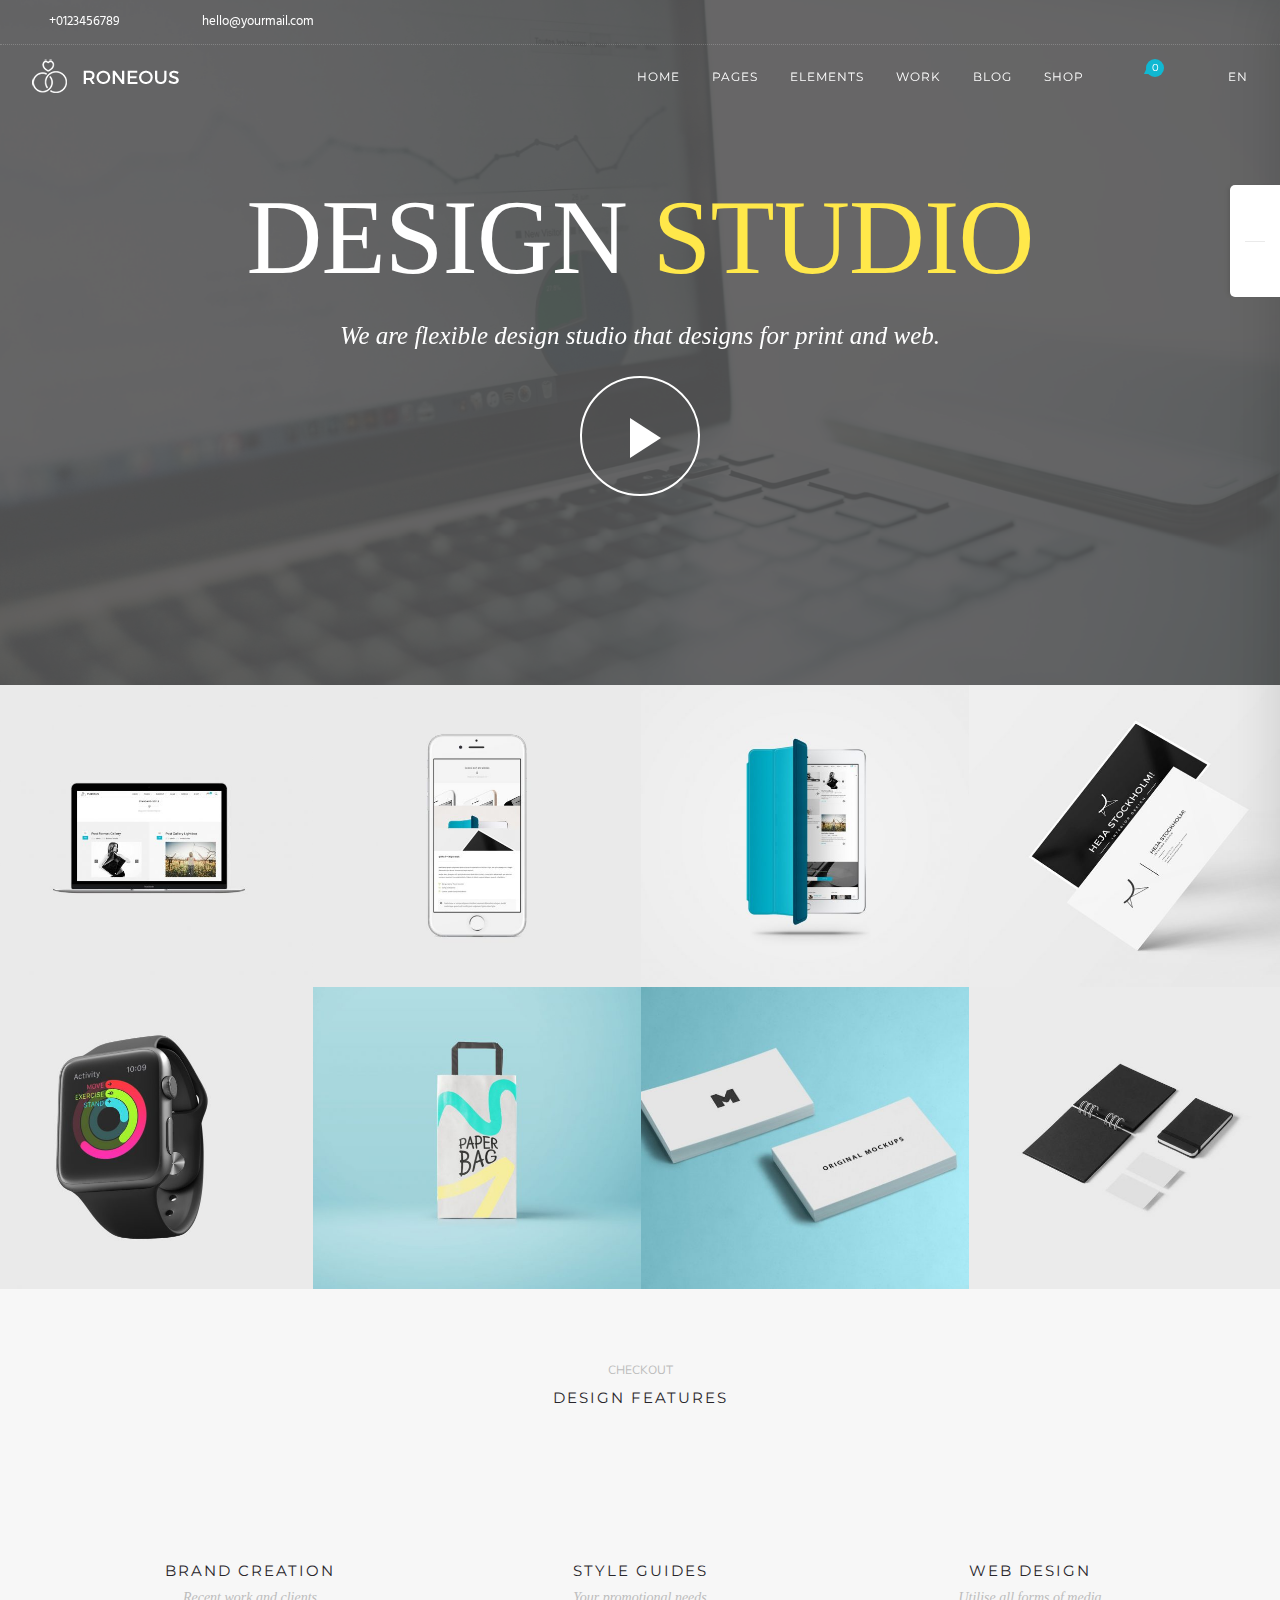
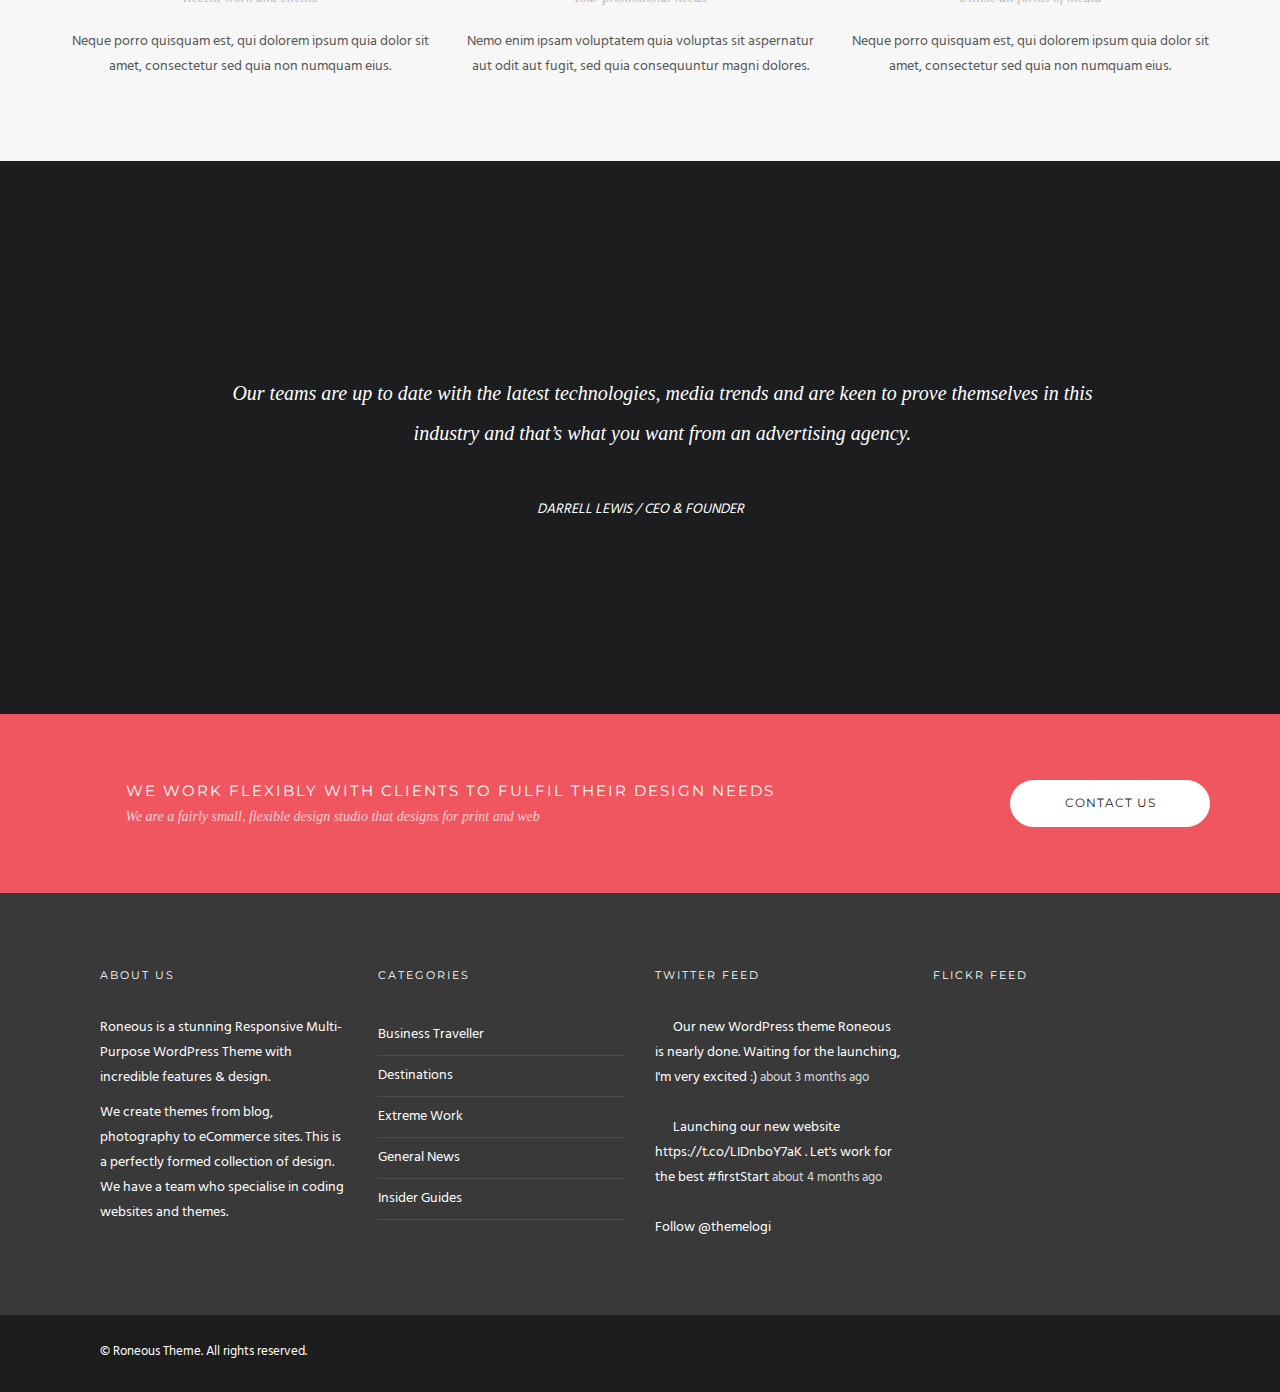
==== commit ead42ba8: "add file san pham detail, sua mau va css" ====
--- a/home/design-studio/index.html
+++ b/home/design-studio/index.html
@@ -224,7 +224,7 @@
     </nav>
 </div>	<div class="main-container"><div class="tlg-page-wrapper">
 	<a id="home" href="#"></a>
-		<div id="row-57aacfd5b518c" class=" vc_row wpb_row vc_row-fluid   bg-light   not-equal not-color "><div class=""><div class="row "><script type="text/javascript">jQuery(document).ready(function(){jQuery('head').append('<style type="text/css" id="tlg-custom-css-single-57aacfd5b59a0">@font-face {font-family:"Oswald"; src:url("http://fonts.gstatic.com/s/oswald/v10/uLEd2g2vJglLPfsBF91DCg.ttf");}#single-57aacfd5b59a0 h1{text-shadow:none;font-size:105px;line-height:115px;text-transform: uppercase!important;font-family:Oswald;font-weight:400;font-style:normal;}#single-57aacfd5b59a0 .lead{text-shadow:none;text-transform: none!important;}#single-57aacfd5b59a0 .heading-content p{text-shadow:none;text-transform: none!important;}</style>');});</script><div class="wpb_column vc_column_container vc_col-sm-12"><div class="vc_column-inner "><div class="wpb_wrapper"><section  id="single-57aacfd5b59a0" class="header-single vertical-flex m0 image-bg  scrolled-no-hide parallax pt180 pb180 pt-xs-80 pb-xs-80" style=""><div class="background-content"><img width="1920" height="1280" src="../../wp-content/uploads/2016/07/lapw.jpg" class="background-image" alt="lapw" srcset="http://demo.themelogi.com/roneous/wp-content/uploads/2016/07/lapw.jpg 1920w, http://demo.themelogi.com/roneous/wp-content/uploads/2016/07/lapw-300x200.jpg 300w, http://demo.themelogi.com/roneous/wp-content/uploads/2016/07/lapw-768x512.jpg 768w, http://demo.themelogi.com/roneous/wp-content/uploads/2016/07/lapw-1024x683.jpg 1024w, http://demo.themelogi.com/roneous/wp-content/uploads/2016/07/lapw-600x400.jpg 600w" sizes="(max-width: 1920px) 100vw, 1920px" /><div style="background-color:#f05660; opacity:0.85;opacity:0.9!important;" class="background-overlay"></div></div><div  class="container vertical-flex-column item-content "><div class="row"><div class="standard-slide col-md-10 col-md-offset-1 col-sm-12 text-center"><h1 class="heading-title-bold">Design <span style="color:#ffe84a!important;">Studio</span></h1><div class="lead" >We are flexible design studio that designs for print and web.</div><div class="heading-content"></div><div class="mt24 mt-xs-0"><a  id="btn-57aacfd5b59d8" data-modal="modal-57aacfd5b5a0e" class="md-trigger m0 play  " href= "#"  ><div class="play-button large inline"></div></a></div>
+		<div id="row-57aacfd5b518c" class=" vc_row wpb_row vc_row-fluid   bg-light   not-equal not-color "><div class=""><div class="row "><script type="text/javascript">jQuery(document).ready(function(){jQuery('head').append('<style type="text/css" id="tlg-custom-css-single-57aacfd5b59a0">@font-face {font-family:"Oswald"; src:url("http://fonts.gstatic.com/s/oswald/v10/uLEd2g2vJglLPfsBF91DCg.ttf");}#single-57aacfd5b59a0 h1{text-shadow:none;font-size:105px;line-height:115px;text-transform: uppercase!important;font-family:Oswald;font-weight:400;font-style:normal;}#single-57aacfd5b59a0 .lead{text-shadow:none;text-transform: none!important;}#single-57aacfd5b59a0 .heading-content p{text-shadow:none;text-transform: none!important;}</style>');});</script><div class="wpb_column vc_column_container vc_col-sm-12"><div class="vc_column-inner "><div class="wpb_wrapper"><section  id="single-57aacfd5b59a0" class="header-single vertical-flex m0 image-bg  scrolled-no-hide parallax pt180 pb180 pt-xs-80 pb-xs-80" style=""><div class="background-content"><img width="1920" height="1280" src="../../wp-content/uploads/2016/07/lapw.jpg" class="background-image" alt="lapw" srcset="http://demo.themelogi.com/roneous/wp-content/uploads/2016/07/lapw.jpg 1920w, http://demo.themelogi.com/roneous/wp-content/uploads/2016/07/lapw-300x200.jpg 300w, http://demo.themelogi.com/roneous/wp-content/uploads/2016/07/lapw-768x512.jpg 768w, http://demo.themelogi.com/roneous/wp-content/uploads/2016/07/lapw-1024x683.jpg 1024w, http://demo.themelogi.com/roneous/wp-content/uploads/2016/07/lapw-600x400.jpg 600w" sizes="(max-width: 1920px) 100vw, 1920px" /><div style="background-color:#565656; opacity:0.85;opacity:0.9!important;" class="background-overlay"></div></div><div  class="container vertical-flex-column item-content "><div class="row"><div class="standard-slide col-md-10 col-md-offset-1 col-sm-12 text-center"><h1 class="heading-title-bold">Design <span style="color:#ffe84a!important;">Studio</span></h1><div class="lead" >We are flexible design studio that designs for print and web.</div><div class="heading-content"></div><div class="mt24 mt-xs-0"><a  id="btn-57aacfd5b59d8" data-modal="modal-57aacfd5b5a0e" class="md-trigger m0 play  " href= "#"  ><div class="play-button large inline"></div></a></div>
                 </div></div></div></section><div class="modal-button"><div class="md-modal md-modal-7" id="modal-57aacfd5b5a0e"><div class="md-content"><div class="md-content-inner"><iframe src="https://player.vimeo.com/video/150594088" width="1170" height="658" frameborder="0" title="Simple shapes in motion" webkitallowfullscreen mozallowfullscreen allowfullscreen></iframe></div></div><div class="text-center"><a class="md-close inline-block mt24" href="#"><i class="ti-close"></i></a></div></div><div class="md-overlay"></div></div></div></div></div></div></div></div><div id="row-57aacfd5d783b" class=" vc_row wpb_row vc_row-fluid   bg-light   not-equal not-color "><div class=""><div class="row "><div class="wpb_column vc_column_container vc_col-sm-12"><div class="vc_column-inner "><div class="wpb_wrapper"><script type="text/javascript">jQuery(document).ready(function(){jQuery('head').append('<style type="text/css" id="tlg-custom-css-project-57aacfd5dac3d">#project-57aacfd5dac3d .box-zoom .box-mask{background-color:rgba(240,86,96,0.95)!important;}</style>');});</script><section class="projects p0"><div class="row masonry-loader">
     <div class="col-sm-12 text-center">
         <div class="spinner"></div>
@@ -357,71 +357,9 @@
             </div>
         </div>
     </div>
-</div><div class="col-md-3 col-sm-6 project box-zoom" data-filter="All,Advertising,Branding" 
-		data-groups='["advertising","branding"]'>
-    <div class="box-inner">
-        <div class="box-inner__i">
-            <div class="box-pic">
-                <img width="650" height="600" src="../../wp-content/uploads/2016/04/99_record-650x600.jpg" class="background-image wp-post-image" alt="99_record" />                <div class="box-mask">
-                    <a href="http://demo.themelogi.com/roneous/portfolio/thumbnail-slider/">
-                        <div class="mask-content text-center">
-                            <h2 class="mask-content__title">Thumbnail slider</h2>
-                            <div class="mask-content__meta">Advertising / Branding</div>
-                        </div>
-                    </a>
-                </div>
-            </div>
-        </div>
-    </div>
-</div><div class="col-md-3 col-sm-6 project box-zoom" data-filter="All,UI/UX" 
-		data-groups='["uiux"]'>
-    <div class="box-inner">
-        <div class="box-inner__i">
-            <div class="box-pic">
-                <img width="650" height="600" src="../../wp-content/uploads/2016/04/100_binner-650x600.jpg" class="background-image wp-post-image" alt="100_binner" />                <div class="box-mask">
-                    <a href="http://demo.themelogi.com/roneous/portfolio/project-slider/">
-                        <div class="mask-content text-center">
-                            <h2 class="mask-content__title">Project slider</h2>
-                            <div class="mask-content__meta">UI/UX</div>
-                        </div>
-                    </a>
-                </div>
-            </div>
-        </div>
-    </div>
-</div><div class="col-md-3 col-sm-6 project box-zoom" data-filter="All,Web design" 
-		data-groups='["web-design"]'>
-    <div class="box-inner">
-        <div class="box-inner__i">
-            <div class="box-pic">
-                <img width="650" height="600" src="../../wp-content/uploads/2016/04/101_card2-650x600.jpg" class="background-image wp-post-image" alt="101_card2" />                <div class="box-mask">
-                    <a href="http://demo.themelogi.com/roneous/portfolio/project-thumbnail/">
-                        <div class="mask-content text-center">
-                            <h2 class="mask-content__title">Project thumbnail</h2>
-                            <div class="mask-content__meta">Web design</div>
-                        </div>
-                    </a>
-                </div>
-            </div>
-        </div>
-    </div>
-</div><div class="col-md-3 col-sm-6 project box-zoom" data-filter="All,Advertising" 
-		data-groups='["advertising"]'>
-    <div class="box-inner">
-        <div class="box-inner__i">
-            <div class="box-pic">
-                <img width="650" height="600" src="../../wp-content/uploads/2016/04/102_npad-650x600.jpg" class="background-image wp-post-image" alt="102_npad" />                <div class="box-mask">
-                    <a href="http://demo.themelogi.com/roneous/portfolio/project-content/">
-                        <div class="mask-content text-center">
-                            <h2 class="mask-content__title">Project content</h2>
-                            <div class="mask-content__meta">Advertising</div>
-                        </div>
-                    </a>
-                </div>
-            </div>
-        </div>
-    </div>
-</div></div></section></div></div></div></div></div></div><section id="row-57aacfd5e0f58" class=" vc_row wpb_row vc_row-fluid   bg-secondary  pb0 not-equal not-color "><div class=" container "><div class="row "><div class="wpb_column vc_column_container vc_col-sm-12"><div class="vc_column-inner "><div class="wpb_wrapper"><div class="headings-title"><div class="mb16 mb-xs-40 text-center"><div style="font-size:12px;line-height:17px;text-transform: uppercase!important;text-shadow:none;font-family:Muli;font-weight:400;font-style:normal;" class="widgetsubtitle mb8">Checkout</div><h5 style="text-transform: uppercase!important;" class="widgettitle mb0">Design features</h5></div></div></div></div></div></div></div></section><section id="row-57aacfd5e161f" class=" vc_row wpb_row vc_row-fluid   bg-secondary   not-equal not-color "><div class=" container "><div class="row "><div class="wpb_column vc_column_container vc_col-sm-4"><div class="vc_column-inner "><div class="wpb_wrapper"><div id="iconbox-57aacfd5e1a38" class=""><div class="icon-link"><div class="relative mb0 text-center">
+</div>
+
+</div></section></div></div></div></div></div></div><section id="row-57aacfd5e0f58" class=" vc_row wpb_row vc_row-fluid   bg-secondary  pb0 not-equal not-color "><div class=" container "><div class="row "><div class="wpb_column vc_column_container vc_col-sm-12"><div class="vc_column-inner "><div class="wpb_wrapper"><div class="headings-title"><div class="mb16 mb-xs-40 text-center"><div style="font-size:12px;line-height:17px;text-transform: uppercase!important;text-shadow:none;font-family:Muli;font-weight:400;font-style:normal;" class="widgetsubtitle mb8">Checkout</div><h5 style="text-transform: uppercase!important;" class="widgettitle mb0">Design features</h5></div></div></div></div></div></div></div></section><section id="row-57aacfd5e161f" class=" vc_row wpb_row vc_row-fluid   bg-secondary   not-equal not-color "><div class=" container "><div class="row "><div class="wpb_column vc_column_container vc_col-sm-4"><div class="vc_column-inner "><div class="wpb_wrapper"><div id="iconbox-57aacfd5e1a38" class=""><div class="icon-link"><div class="relative mb0 text-center">
 							<i style="font-size:45px!important;color:#f05660;" class="ti-pie-chart   inline-block mb16 ms-text icon-lg"></i>
 							<h5  class="widgettitle mb0">Brand Creation</h5>
 							<div  class="widgetsubtitle mb16">Recent work and clients</div>
@@ -449,27 +387,9 @@
 
 		</div>
 	</div>
-</div></div></div></div></div></section><section id="row-57aacfd5e2aec" class=" vc_row wpb_row vc_row-fluid   bg-secondary   not-equal not-color "><div class=" container "><div class="row "><div class="wpb_column vc_column_container vc_col-sm-6"><div class="vc_column-inner "><div class="wpb_wrapper"><div class="headings-title"><div class="mb72  mb-xs-40 text-center"><h5  class="widgettitle ">Skills</h5><div class="divider-wrap"><i  class="ti-mouse"></i><div class="tlg-divider"></div></div><div  class="widgetsubtitle">Design & Tools</div></div></div><div class="progress-bars standard"><div class="maintitle ">PS</div><div class="meter success"><span style="background-color:#f05660;width: 88%"><strong>88%</strong></span></div></div><div class="progress-bars standard"><div class="maintitle ">FW</div><div class="meter danger"><span style="background-color:#f05660;width: 78%"><strong>78%</strong></span></div></div><div class="progress-bars standard"><div class="maintitle ">AI</div><div class="meter primary"><span style="background-color:#f05660;width: 95%"><strong>95%</strong></span></div></div></div></div></div><div class="wpb_column vc_column_container vc_col-sm-6"><div class="vc_column-inner "><div class="wpb_wrapper"><div class="headings-title"><div class="mb72  mb-xs-40 text-center"><h5  class="widgettitle ">Coding</h5><div class="divider-wrap"><i  class="ti-panel"></i><div class="tlg-divider"></div></div><div  class="widgetsubtitle">Progaming languages</div></div></div><div class="progress-bars standard"><div class="maintitle ">HTML</div><div class="meter success"><span style="background-color:#f05660;width: 88%"><strong>88%</strong></span></div></div><div class="progress-bars standard"><div class="maintitle ">CSS</div><div class="meter danger"><span style="background-color:#f05660;width: 78%"><strong>78%</strong></span></div></div><div class="progress-bars standard"><div class="maintitle ">PHP</div><div class="meter primary"><span style="background-color:#f05660;width: 95%"><strong>95%</strong></span></div></div></div></div></div></div></div></section><section id="row-57aacfd5e34aa" class=" vc_row wpb_row vc_row-fluid   bg-light   not-equal not-color "><div class=" container "><div class="row "><div class="wpb_column vc_column_container vc_col-sm-8"><div class="vc_column-inner "><div class="wpb_wrapper"><div class="headings-title"><div class="mb16 mb-xs-40 text-left"><div style="font-size:12px;line-height:17px;text-transform: uppercase!important;text-shadow:none;font-family:Muli;font-weight:400;font-style:normal;" class="widgetsubtitle mb8">Quality inquiries</div><h5 style="text-transform: uppercase!important;" class="widgettitle mb0">Testimonials</h5></div></div>
-	<div class="wpb_text_column wpb_content_element ">
-		<div class="wpb_wrapper">
-			<p>Nemo enim ipsam voluptatem quia voluptas sit aspernatur aut odit aut fugit, sed quia consequuntur magni dolores eos qui ratione voluptatem sequi nesciunt.</p>
-<p>Neque porro quisquam est, qui dolorem ipsum quia dolor sit amet, consectetur, adipisci velit, sed quia non numquam eius modi tempora incidunt ut labore et dolore magnam aliquam quaerat voluptatem.</p>
+</div></div></div></div></div></section>
 
-		</div>
-	</div>
-<div class="vc_row wpb_row vc_inner vc_row-fluid"><div class="wpb_column vc_column_container vc_col-sm-6"><div class="vc_column-inner "><div class="wpb_wrapper"><div class="icon_title_list-content icon-list"><ul class="icon_title_list"><li><span class="inline-block mb8 mr-15"><i style="color:#ff2d55;" class="ti-check  inline-block icon"></i></span><span>Large British supermarket</span></li><li><span class="inline-block mb8 mr-15"><i style="color:#ff2d55;" class="ti-check  inline-block icon"></i></span><span>A big department store in New York</span></li><li><span class="inline-block mb8 mr-15"><i style="color:#ff2d55;" class="ti-check  inline-block icon"></i></span><span>Leading bag designer</span></li><li><span class="inline-block mb8 mr-15"><i style="color:#ff2d55;" class="ti-check  inline-block icon"></i></span><span>Well know wedding dress creator</span></li></ul></div></div></div></div><div class="wpb_column vc_column_container vc_col-sm-6"><div class="vc_column-inner "><div class="wpb_wrapper"><div class="icon_title_list-content icon-list"><ul class="icon_title_list"><li><span class="inline-block mb8 mr-15"><i style="color:#ff2d55;" class="ti-check  inline-block icon"></i></span><span>Well know wedding dress creator</span></li><li><span class="inline-block mb8 mr-15"><i style="color:#ff2d55;" class="ti-check  inline-block icon"></i></span><span>Leading bag designer</span></li><li><span class="inline-block mb8 mr-15"><i style="color:#ff2d55;" class="ti-check  inline-block icon"></i></span><span>A big department store in New York</span></li><li><span class="inline-block mb8 mr-15"><i style="color:#ff2d55;" class="ti-check  inline-block icon"></i></span><span>Large British supermarket</span></li></ul></div></div></div></div></div></div></div></div><div class="wpb_column vc_column_container vc_col-sm-4"><div class="vc_column-inner "><div class="wpb_wrapper"><script type="text/javascript">jQuery(document).ready(function(){jQuery('head').append('<style>#testimonial_57aacfd5e5145.testimonials.slider-quote .owl-carousel .owl-controls .owl-nav .owl-prev:before, #testimonial_57aacfd5e5145.testimonials.slider-quote .owl-carousel .owl-controls .owl-nav .owl-next:before {background-color:#f05660!important;}#testimonial_57aacfd5e5145.testimonials.slider-quote .owl-carousel .owl-controls .owl-nav .owl-prev:hover:before, #testimonial_57aacfd5e5145.testimonials.slider-quote .owl-carousel .owl-controls .owl-nav .owl-next:hover:before {background-color:#28262b!important;}</style>');});</script><div id="testimonial_57aacfd5e5145" class="testimonials text-slider text-left slider-quote"><ul class="slides carousel-one-item owl-carousel owl-theme"><li class="item">
-	<div class="quote content xss-text"><i class="quote-icon fa fa-quote-left"></i>Using the outcomes from the company, we will put together a plan for the most effective marketing strategy to get the best results for our business.</div>    <div class="quote-author image-round-100">
-        <img width="80" height="80" src="../../wp-content/uploads/2015/12/man-6-80x80.jpg" class="attachment-post-thumbnail size-post-thumbnail wp-post-image" alt="man-6-80x80" srcset="http://demo.themelogi.com/roneous/wp-content/uploads/2015/12/man-6-80x80.jpg 80w, http://demo.themelogi.com/roneous/wp-content/uploads/2015/12/man-6-80x80-60x60.jpg 60w" sizes="(max-width: 80px) 100vw, 80px" />    	<h6 class="uppercase"><a href="#">Dewey Mason</a></h6>
-    	<span class="droid-text">Customer at Themeforest</span>    </div>
-</li><li class="item">
-	<div class="quote content xss-text"><i class="quote-icon fa fa-quote-left"></i>Whether you require business ads to promote your company, their highly skilled graphic designers will produce the perfect digital artwork for you.</div>    <div class="quote-author image-round-100">
-        <img width="80" height="80" src="../../wp-content/uploads/2015/12/man-4-80x80.jpg" class="attachment-post-thumbnail size-post-thumbnail wp-post-image" alt="man-4-80x80" srcset="http://demo.themelogi.com/roneous/wp-content/uploads/2015/12/man-4-80x80.jpg 80w, http://demo.themelogi.com/roneous/wp-content/uploads/2015/12/man-4-80x80-60x60.jpg 60w" sizes="(max-width: 80px) 100vw, 80px" />    	<h6 class="uppercase"><a href="#">Nathaniel Watts</a></h6>
-    	<span class="droid-text">Blog writer at Tumblr</span>    </div>
-</li><li class="item">
-	<div class="quote content xss-text"><i class="quote-icon fa fa-quote-left"></i>They will put together a detailed and specific style that covers all areas of your brand to ensure that anything produced in the future is on brand.</div>    <div class="quote-author image-round-100">
-        <img width="80" height="80" src="../../wp-content/uploads/2015/12/man-3-80x80.jpg" class="attachment-post-thumbnail size-post-thumbnail wp-post-image" alt="man-3-80x80" srcset="http://demo.themelogi.com/roneous/wp-content/uploads/2015/12/man-3-80x80.jpg 80w, http://demo.themelogi.com/roneous/wp-content/uploads/2015/12/man-3-80x80-60x60.jpg 60w" sizes="(max-width: 80px) 100vw, 80px" />    	<h6 class="uppercase"><a href="#">Bob	Hamilton</a></h6>
-    	<span class="droid-text">Reviewer at BBN TV</span>    </div>
-</li></ul></div></div></div></div></div></div></section><section id="row-57aacfd5e6188" class=" vc_row wpb_row vc_row-fluid   bg-primary  pt64 pb64 not-equal not-color vc_custom_1470337149707 "><div class=" container "><div class="row "><div class="wpb_column vc_column_container vc_col-sm-12"><div class="vc_column-inner "><div class="wpb_wrapper"><div class="display-table"><div class="display-cell display-none-sm"><i class="fade-color ms-text mr-24 ti-heart icon"></i></div>
+<section id="row-57aacfd5e6188" class=" vc_row wpb_row vc_row-fluid   bg-primary  pt64 pb64 not-equal not-color vc_custom_1470337149707 "><div class=" container "><div class="row "><div class="wpb_column vc_column_container vc_col-sm-12"><div class="vc_column-inner "><div class="wpb_wrapper"><div class="display-table"><div class="display-cell display-none-sm"><i class="fade-color ms-text mr-24 ti-heart icon"></i></div>
 					<div class="display-cell text-center-sm">
 						<div  class="maintitle uppercase spacing-text"> We work flexibly with clients to fulfil their design needs</div>
 						<div  class="subtitle">We are a fairly small, flexible design studio that designs for print and web</div>
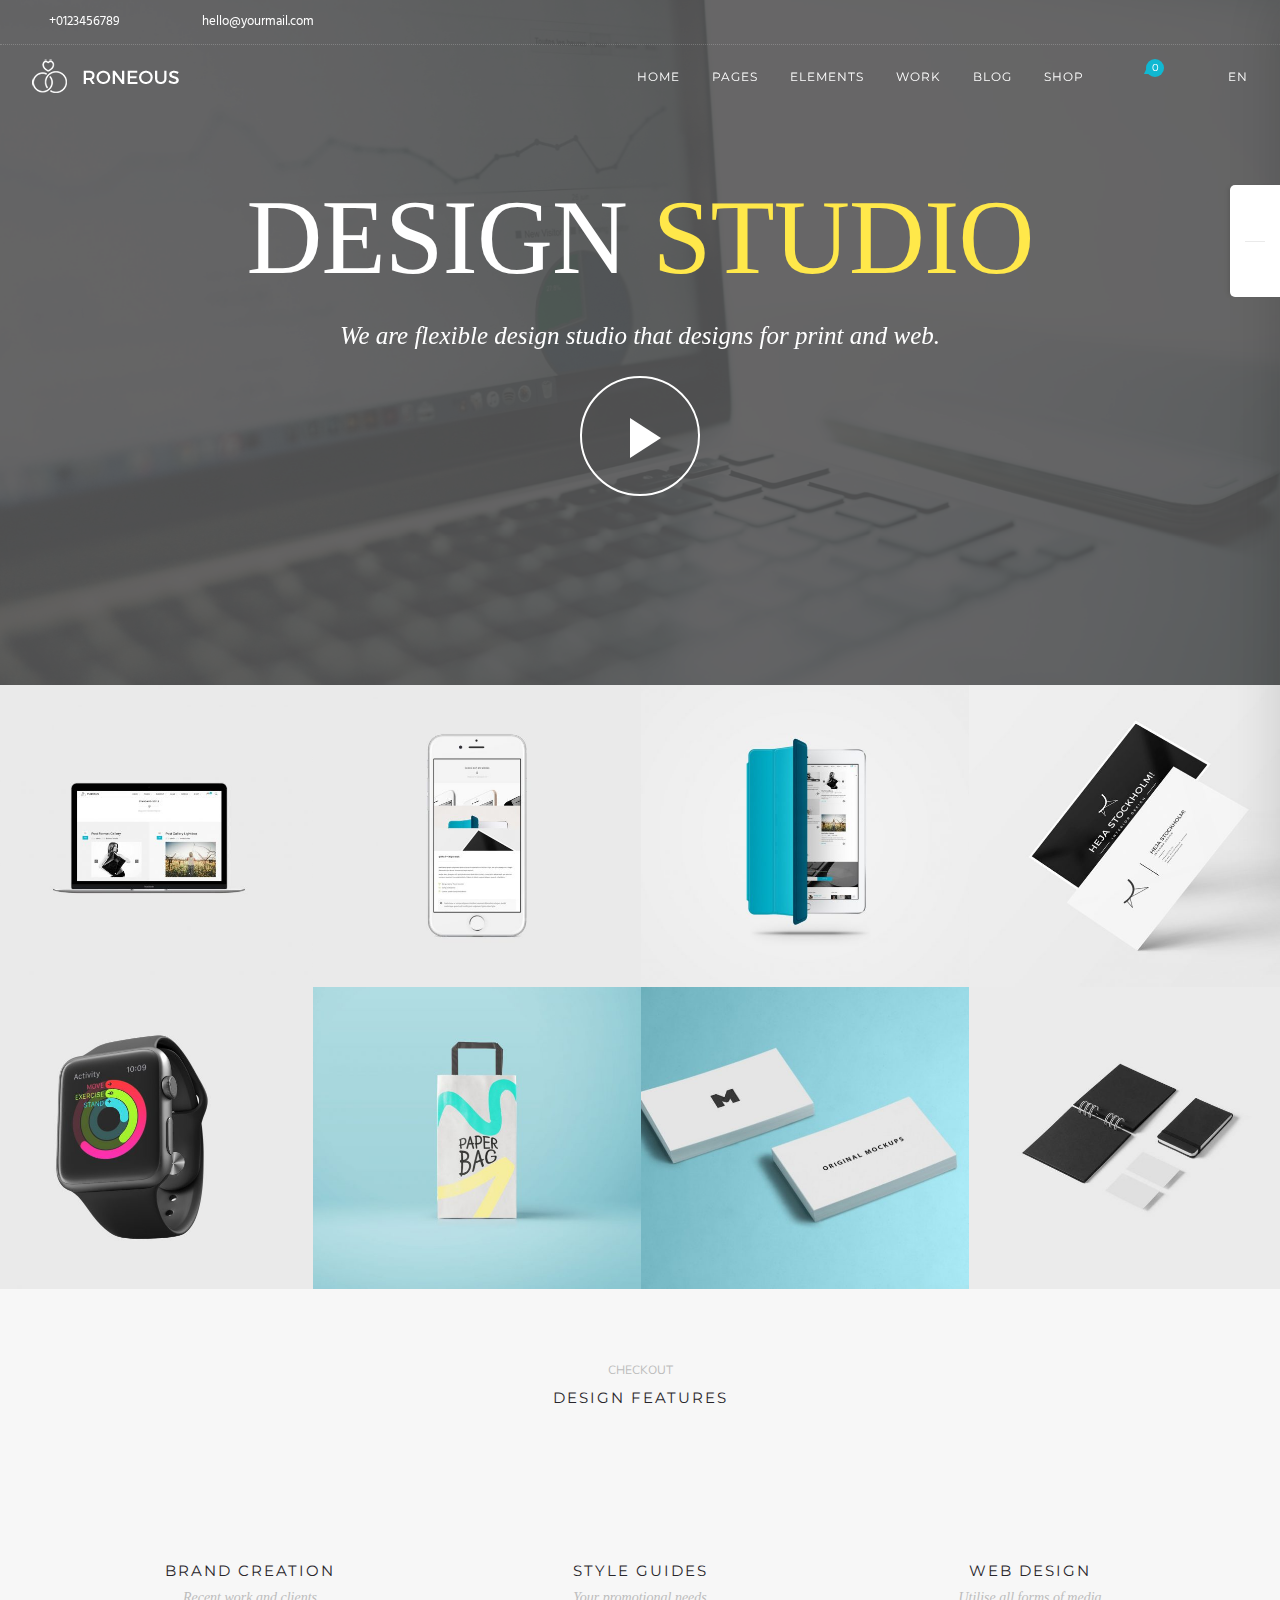
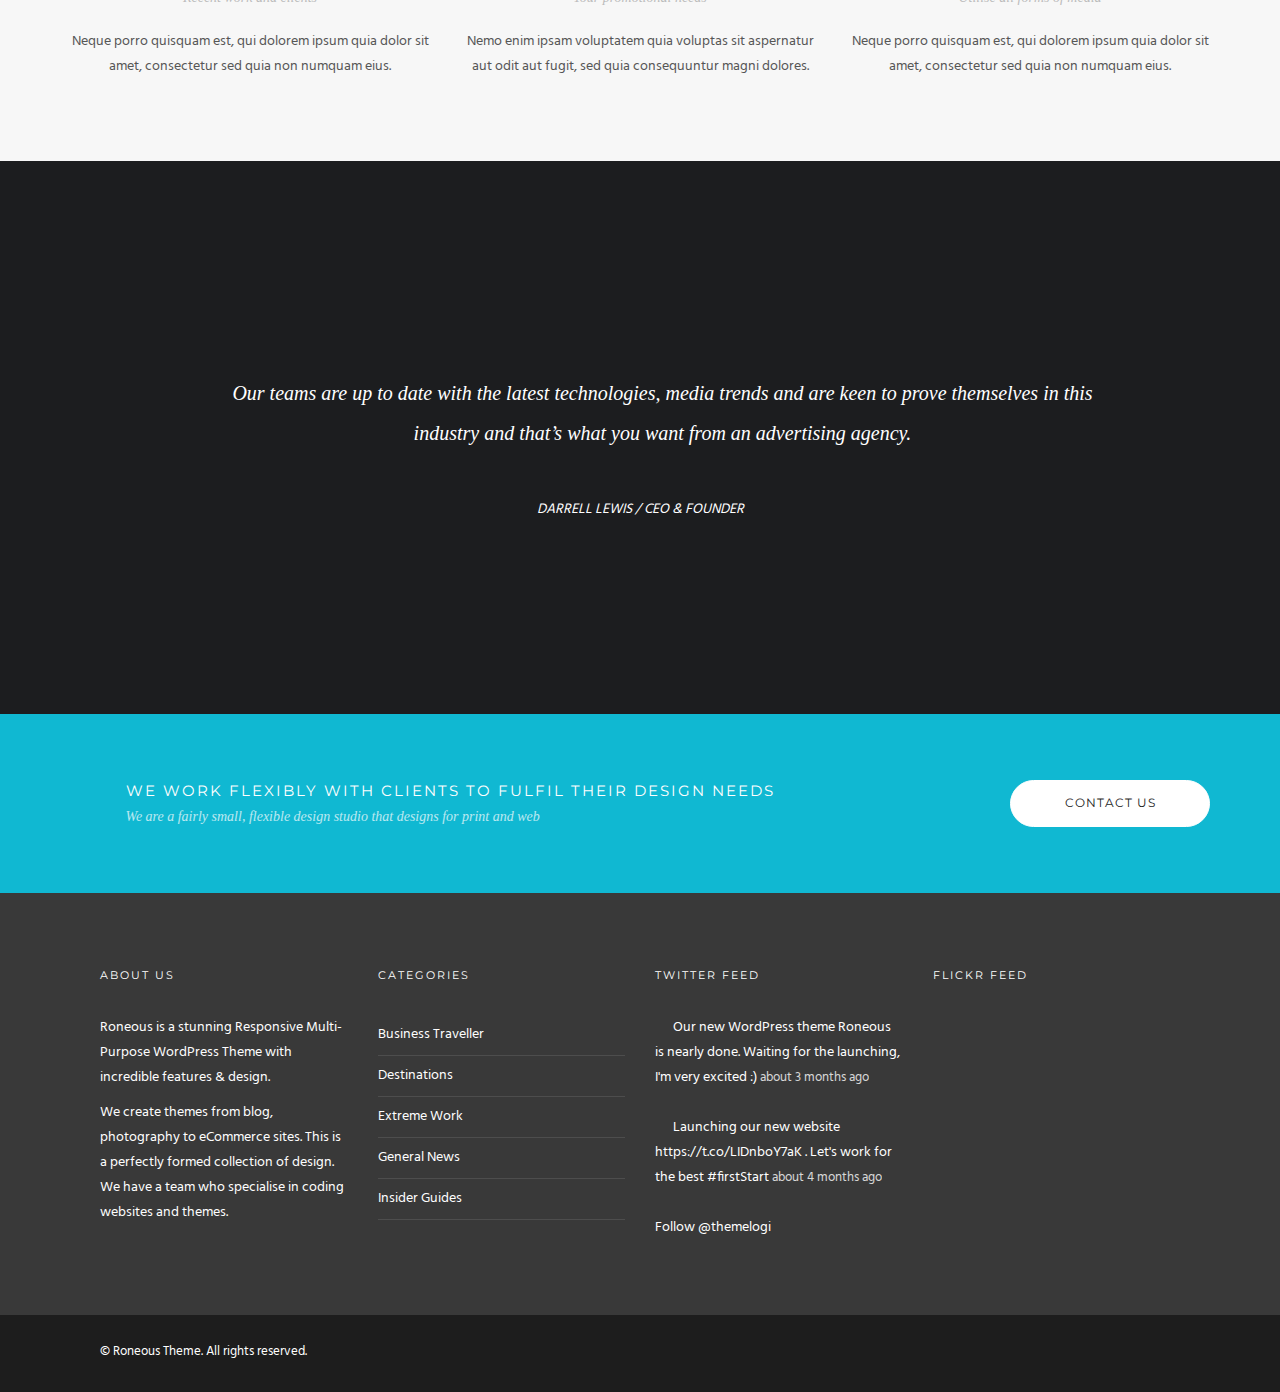
==== commit b15dd56d: "sua css" ====
--- a/home/design-studio/index.html
+++ b/home/design-studio/index.html
@@ -69,7 +69,7 @@
 <link rel="icon" href="../../wp-content/uploads/2016/05/cropped-favicon-300x300.png" sizes="192x192" />
 <link rel="apple-touch-icon-precomposed" href="../../wp-content/uploads/2016/05/cropped-favicon-180x180.png" />
 <meta name="msapplication-TileImage" content="http://demo.themelogi.com/roneous/wp-content/uploads/2016/05/cropped-favicon-300x300.png" />
-<style type="text/css" data-type="vc_shortcodes-custom-css">.vc_custom_1469184109602{background-image: url(../../wp-content/uploads/2016/07/man_advisor65ad.jpg?id=3436) !important;}.vc_custom_1470337149707{background-color: #f05660 !important;}.vc_custom_1456370426125{padding-top: 120px !important;padding-right: 100px !important;padding-bottom: 120px !important;padding-left: 100px !important;}</style><noscript><style type="text/css"> .wpb_animate_when_almost_visible { opacity: 1; }</style></noscript></head>
+<style type="text/css" data-type="vc_shortcodes-custom-css">.vc_custom_1469184109602{background-image: url(../../wp-content/uploads/2016/07/man_advisor65ad.jpg?id=3436) !important;}.vc_custom_1470337149707{}.vc_custom_1456370426125{padding-top: 120px !important;padding-right: 100px !important;padding-bottom: 120px !important;padding-left: 100px !important;}</style><noscript><style type="text/css"> .wpb_animate_when_almost_visible { opacity: 1; }</style></noscript></head>
 <body class="page page-id-2051 page-child parent-pageid-2013 page-template-default normal-layout wpb-js-composer js-comp-ver-4.12 vc_responsive">
 			<div class="nav-container">
     <nav class="transparent absolute">
